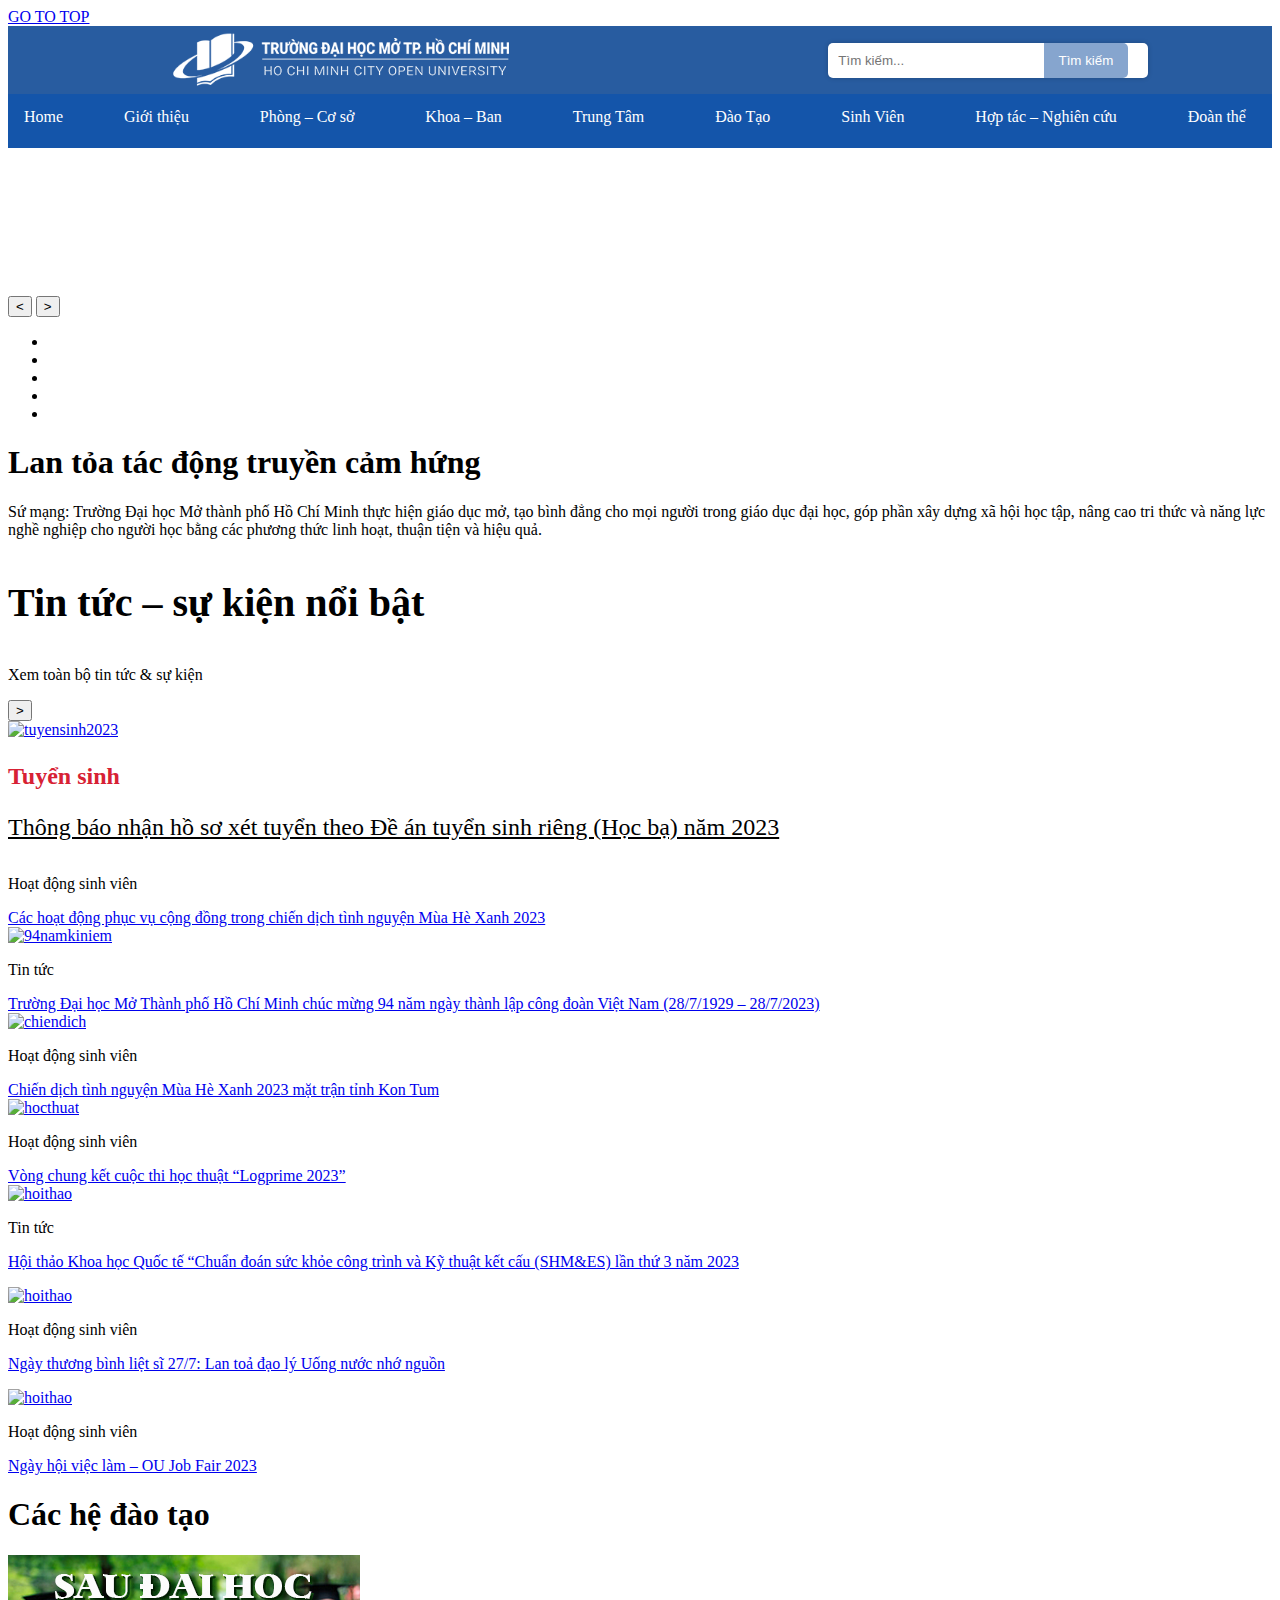
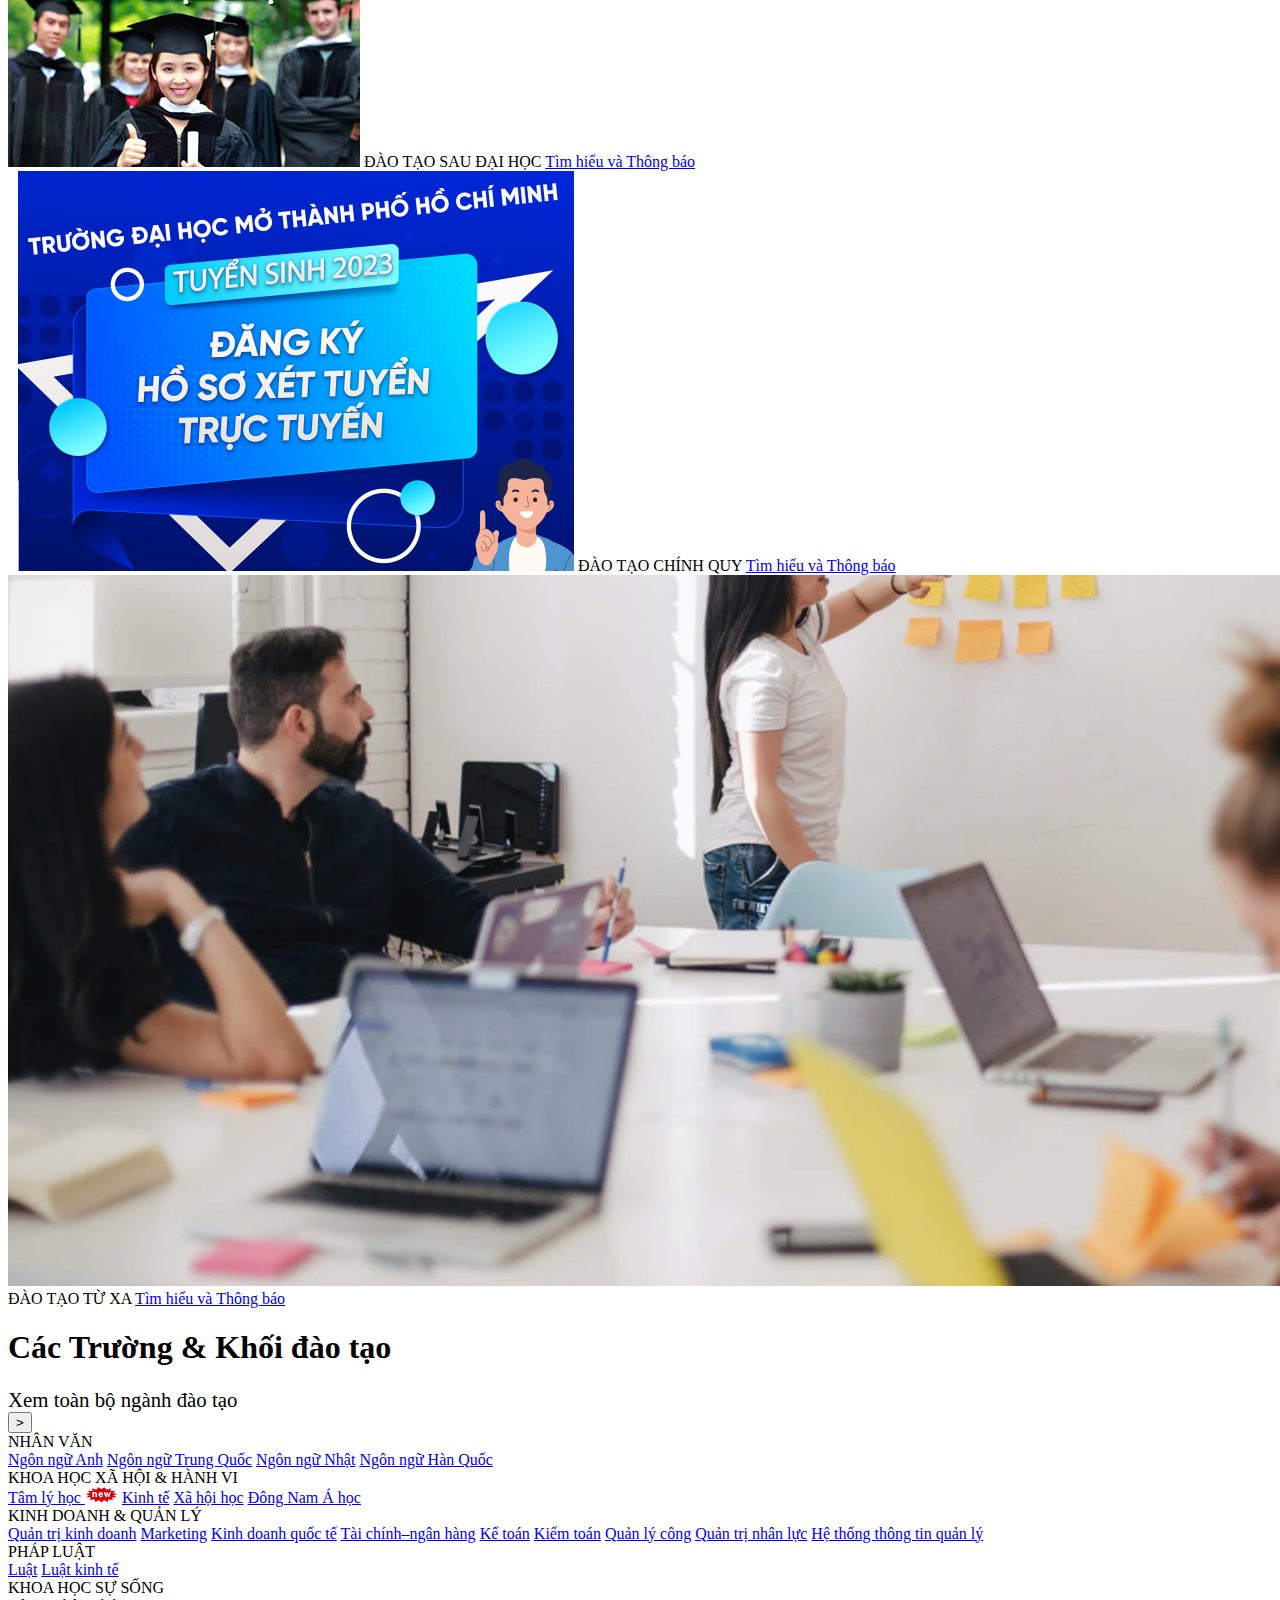
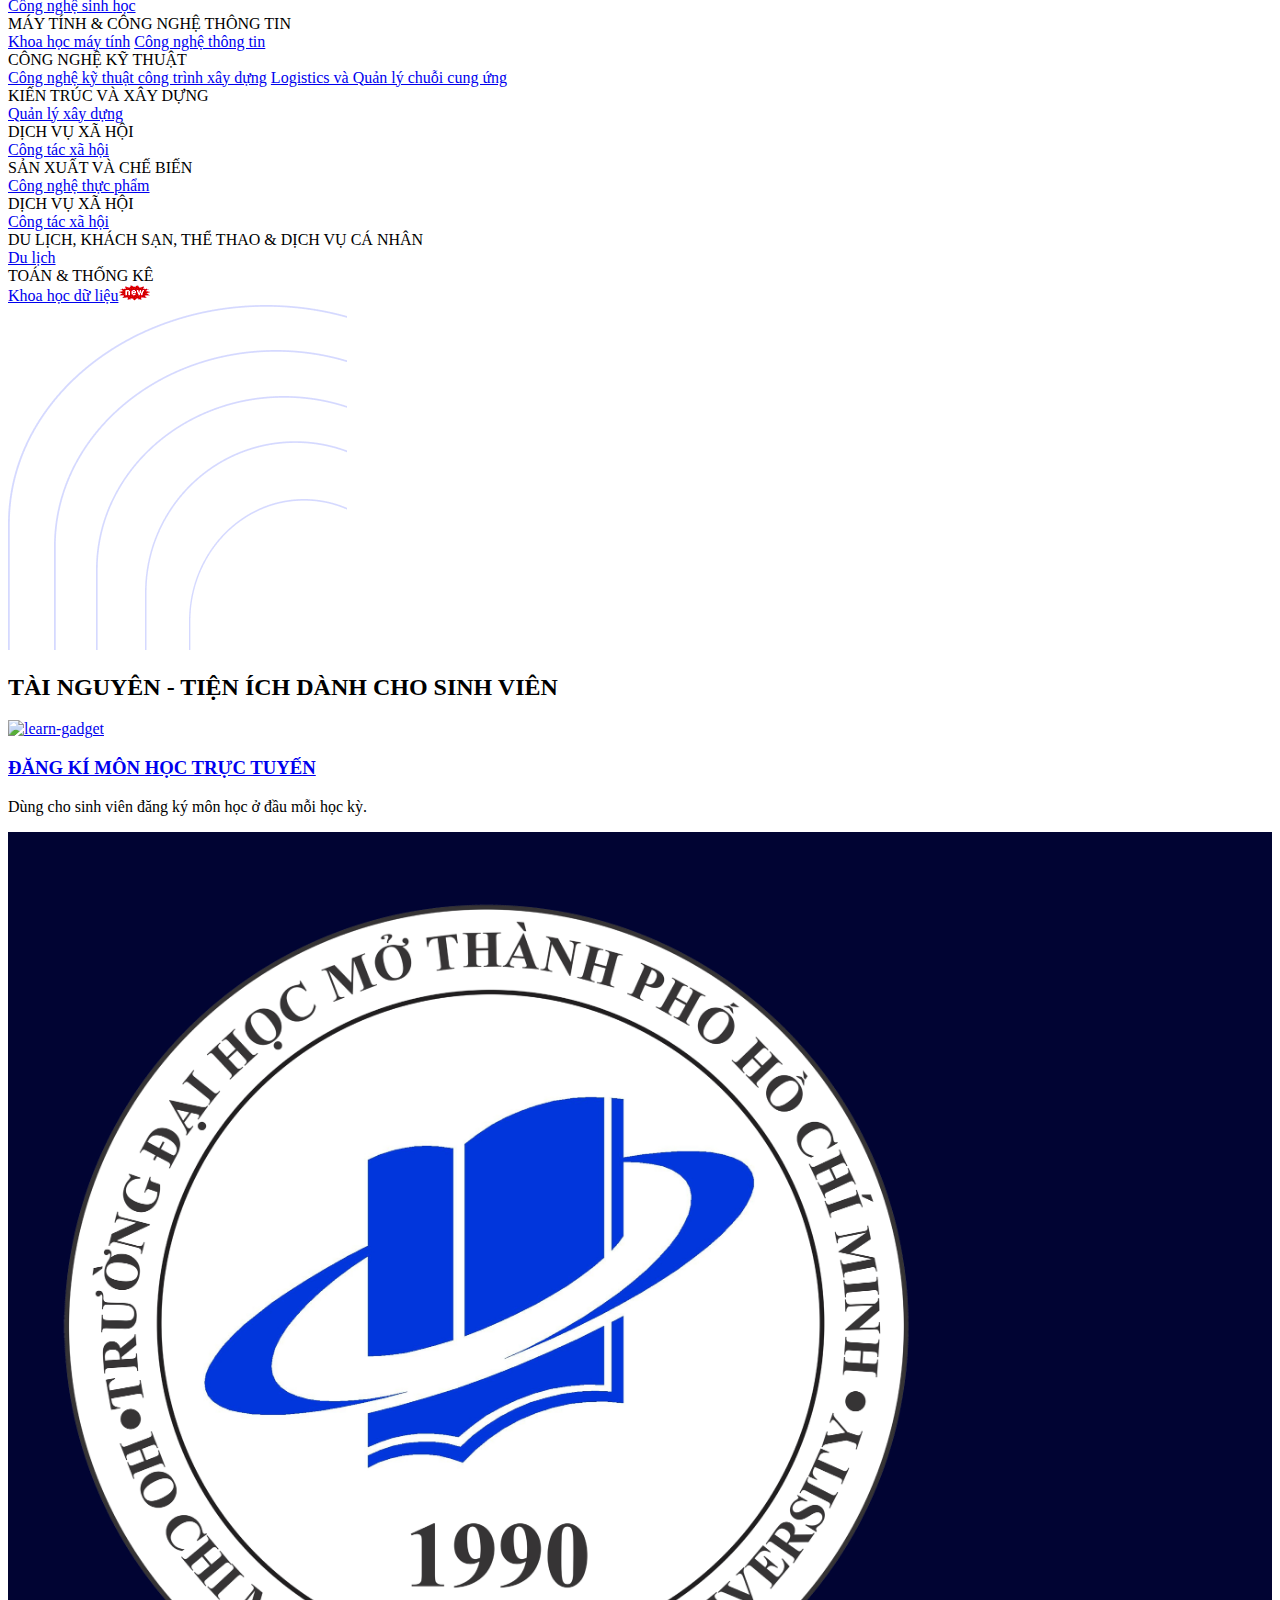
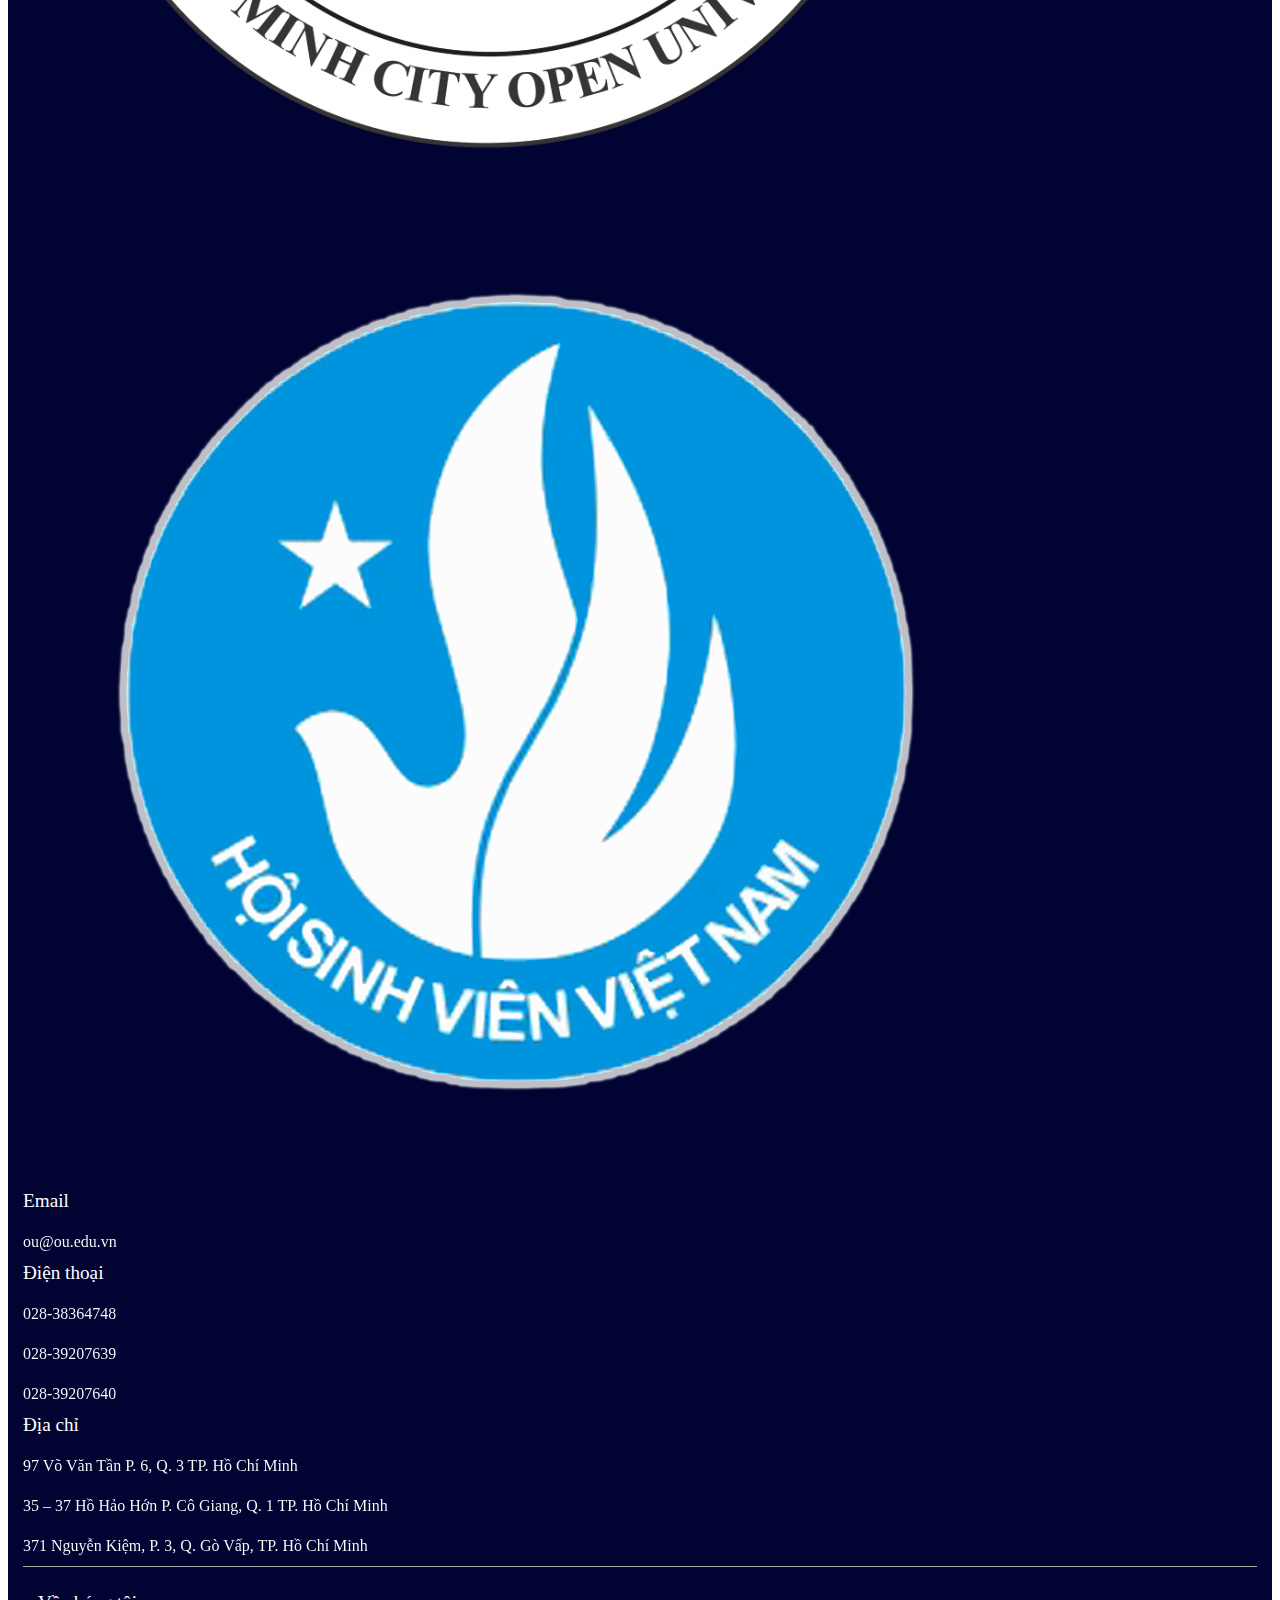
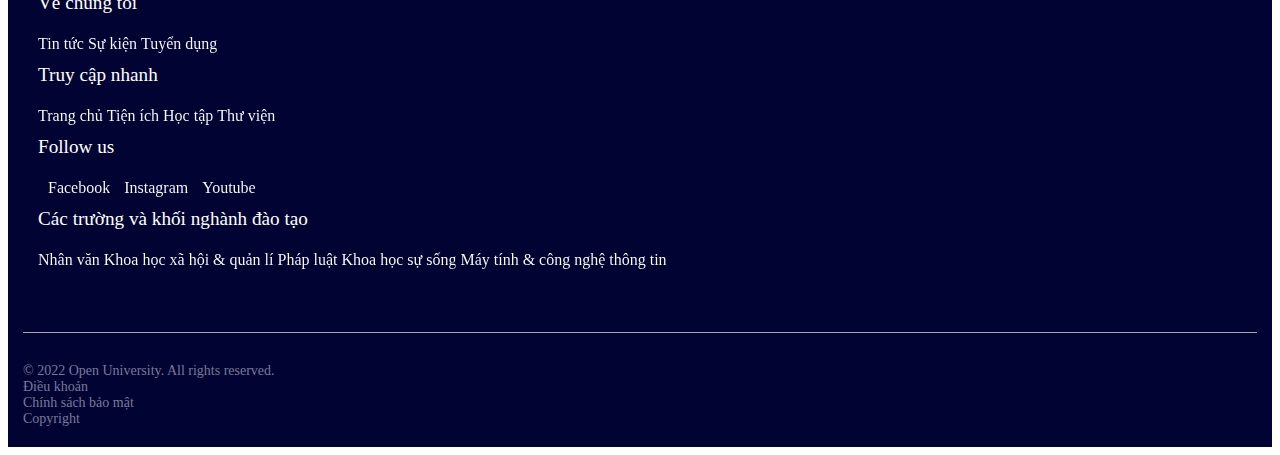
==== index.html @ 1250b97d "inputsearch8thang8" ====
<!DOCTYPE html>
<html lang="en">
<head>
    <meta charset="UTF-8">
    <meta name="viewport" content="width=device-width, initial-scale=1.0">
    <title>TRƯỜNG ĐẠI HỌC MỞ TP HCM</title>
    <link rel="stylesheet" href="https://cdnjs.cloudflare.com/ajax/libs/font-awesome/6.4.0/css/all.min.css" integrity="sha512-iecdLmaskl7CVkqkXNQ/ZH/XLlvWZOJyj7Yy7tcenmpD1ypASozpmT/E0iPtmFIB46ZmdtAc9eNBvH0H/ZpiBw==" crossorigin="anonymous" referrerpolicy="no-referrer" />
    <link href="https://fonts.googleapis.com/css2?family=Montserrat:wght@300&family=Plus+Jakarta+Sans:wght@400;500;700&family=Poppins:ital,wght@0,300;1,400&family=Roboto:wght@300;400;500&display=swap" rel="stylesheet">
    <link rel="stylesheet" href="css/headerandfooter.css">
    <link rel="stylesheet" href="/collegedesign/css/general.css">
    <link rel="stylesheet" href="/collegedesign/css/body.css">
    <link rel="stylesheet" href="/collegedesign/css/slider.css">
    <link rel="stylesheet" href="/collegedesign/css/reponsive.css">
    <script src="javascript/index.js"></script>
    <script src="javascript/slider.js"></script>
    <script src="javascript/code.jquery.com_jquery-3.7.0.min.js"></script>
</head>
<body>  
    <div class="gototop">
        <a id="gototop" href="javascript:;" onclick="goToTop()">GO TO TOP</a>
    </div>
    <header id="myHeader">
        <div class="head-bar" id="myheadbar">
            <div class="logo">
                <img src="images/Logo (1).png" alt="OU"> 
            </div>
            <div class="search-container">
                <input type="text" class="search-input" placeholder="Tìm kiếm...">
                <button class="search-button">Tìm kiếm</button>
              </div>
        </div>
        <div class="sub-bar" id="subbarId">
            <div class="navbar">
                <a href="#home">Home</a>
                <div class="subnav">
                    <button class="subnavbtn">Giới thiệu<i class="fa fa-caret-down"></i></button>
                    <div class="subnav-content">
                      <a href="#">Giới thiệu chung</a>
                      <a href="#">Sứ mạng và tầm nhìn</a>
                      <a href="#">Sơ đồ cơ cấu tổ chức</a>
                      <a href="#">Chức năng nhiệm vụ các đơn vị</a>
                      <a href="#">Lịch sử và phát triển</a>
                      <a href="#">Hội đồng trường</a>
                      <a href="#">Ban giám hiệu</a>
                      <a href="#">Biểu tượng &ndash; Logo</a>
                      <a href="#">Kiểm định chất lượng</a>
                      <a href="#">Thông tin liên hệ</a>
                    </div>
                  </div>
                  <div class="subnav">
                    <button class="subnavbtn">Phòng &ndash; Cơ sở<i class="fa fa-caret-down"></i></button>
                    <div class="subnav-content">
                        <a href="#">Phòng Quản Lí Đào Tạo</a>
                        <a href="#">Phòng Khảo Thí</a>
                        <a href="#">Phòng Hành Chính &ndash; Quản Trị</a>
                        <a href="#">Phòng Công Tác Sinh Viên và Truyền Thông</a>
                        <a href="#">Phòng Tổ Chức &ndash; Nhân Sự</a>
                        <a href="#">Phòng Tài Chính &ndash; Kế Toán</a>
                        <a href="#">Phòng Đầu Tư &ndash; Xây Dựng</a>
                    </div>
                  </div>
                  <div class="subnav">
                    <button class="subnavbtn">Khoa &ndash; Ban<i class="fa fa-caret-down"></i></button>
                    <div class="subnav-content">
                      <a href="#">Khoa Đào Tạo Sau Đại Học</a>
                      <a href="#">Khoa Đào Tạo Sau Đặc Biệt</a>
                      <a href="#">Khoa Công Nghệ Sinh Học</a>
                      <a href="#">Khoa Kế toán &ndash; Kiểm toán</a>
                      <a href="#">Khoa Luật</a>
                      <a href="#">Khoa Quản Trị Kinh Doanh</a>
                      <a href="#">Khoa Tài chính &ndash; Ngân hàng</a>
                      <a href="#">Khoa Xây Dựng</a>
                      <a href="#">Khoa Ngoại Ngữ</a>
                    </div>
                  </div>
                  <div class="subnav">
                    <button class="subnavbtn">Trung Tâm<i class="fa fa-caret-down"></i></button>
                    <div class="subnav-content">
                      <a href="#">Trung Tâm QL Hệ Thống Thông Tin</a>
                      <a href="#">Trung Tâm Đào Tạo Từ Xa</a>
                      <a href="#">Trung Tâm Đào Tạo Trực Tuyến</a>
                      <a href="#">Trung Tâm ĐTNH Ngoại Ngữ &ndash; Tin Học</a>
                      <a href="#">Trung Tâm ĐT Bồi Dưỡng Nghiệp Vụ</a>
                      <a href="#">Trung Tâm Nghiên Cứu Phát Triển</a>
                      <a href="#">Trung tâm Học Liệu</a>
                      
                    </div>
                  </div>
                  <div class="subnav">
                    <button class="subnavbtn">Đào Tạo<i class="fa fa-caret-down"></i></button>
                    <div class="subnav-content">
                      <a href="#">Đại Học</a>
                      <a href="#">Đào Tạo Từ Xa &ndash; Vừa Học Vừa Làm</a>
                      <a href="#">Đào Tạo Sau Đại Học</a>
                    </div>
                  </div>
                  <div class="subnav">
                    <button class="subnavbtn">Sinh Viên<i class="fa fa-caret-down"></i></button>
                    <div class="subnav-content">
                      <a href="#">Công Tác Sinh Viên</a>
                      <a href="#">Thông báo sinh viên</a>
                      <a href="#">Hệ thống thông tin Sinh viên</a>
                      <a href="#">Tín dụng sinh viên</a>
                      <a href="#">Hướng dẫn đóng học phí</a>
                      <a href="#">Cổng thông tin cố vấn học tập</a>
                      <a href="#">Quy chế &ndash; Quy định CTSV</a>
                      <a href="#">Cổng Thông Tin Việc Làm</a>
                      <a href="#">Sinh Hoạt Công Dân</a>
                    </div>
                  </div>
                  <div class="subnav">
                    <button class="subnavbtn">Hợp tác &ndash; Nghiên cứu<i class="fa fa-caret-down"></i></button>
                    <div class="subnav-content">
                      <a href="#">Thông tin Nghiên cứu &ndash; Hội thảo</a>
                      <a href="#">Trung Tâm Nghiên Cứu Phát Triển</a>
                      <a href="#">Hội đồng Giáo sư cơ sở</a>
                      <a href="#">Hợp tác doanh nghiệp</a>
                    </div>
                  </div>
                  <div class="subnav">
                    <button class="subnavbtn">Đoàn thể<i class="fa fa-caret-down"></i></button>
                    <div class="subnav-content">
                      <a href="#">Đoàn Thanh Niên &ndash; Hội Sinh Viên</a>
                      <a href="#">Ban chấp hành Công đoàn (phiên bản mới)</a>
                      <a href="#">Ban Chấp Hành Công Đoàn (phiên bản cũ)</a>
                    </div>
                  </div>
            </div>
        </div>
    </header>
    
    <section class="banner">
        <div class="slider">
            <div class="list">
                <div class="item">
                    <img src="/collegedesign/carouselimg/tintuc.jpg" alt="">
                </div>
                <div class="item">
                    <img src="/collegedesign/carouselimg/thuongbinhlietsi.jpg" alt="">
                </div>
                <div class="item">
                    <img src="/collegedesign/carouselimg/carousel3.jpg" alt="">
                </div>
                <div class="item">
                    <img src="/collegedesign/carouselimg/carousel4.jpg" alt="">
                </div>
                <div class="item">
                    <img src="/collegedesign/images/banner.png" alt="">
                </div>
            </div>
            <div class="buttons">
                <button id="prev"><</button>
                <button id="next">></button>
            </div>
            <ul class="dots">
                <li class="active"></li>
                <li></li>
                <li></li>
                <li></li>
                <li></li>
            </ul>
        </div>
    </section>
    <section class="first-sec">
        <div class="first-sec-container">
            <div class="hero-container">
                <h1 class="hero-title">Lan tỏa tác động truyền cảm hứng</h1>
            </div>
            <div class="hero-content">
                <div><p>Sứ mạng: Trường Đại học Mở thành phố Hồ Chí Minh thực hiện giáo dục mở, tạo bình đẳng cho mọi người trong giáo dục đại học, góp phần xây dựng xã hội học tập, nâng cao tri thức và năng lực nghề nghiệp cho người học bằng các phương thức linh hoạt, thuận tiện và hiệu quả.</p></div>
            </div>
        </div>
    </section>
    <section class="third-sec">
        <div class="third-sec-container">
            <div class="row1-thirdsec-container">
                <div class="row1-left">
                    <p style="font-size: 2.5rem; font-weight: 700;">Tin tức &ndash; sự kiện nổi bật</p>
                </div>
                <div class="row1-right">
                    <p>Xem toàn bộ tin tức &amp; sự kiện</p>
                    <div>
                        <button >
                            <div><span>></span></div>
                        </button>   
                    </div>
                </div>
            </div>
            <div class="row2-thirdsec-container">
                <div class="row2-left">
                    <div class="left-theme-image">
                        <a href="#"><img src="/collegedesign/images/tuyen_sinh_2023-new.png" alt="tuyensinh2023"></a>
                    </div>
                    <div class="left-content">
                        <div><p style="color: #d72134;font-size: 1.5rem; font-weight: 600;width: max-content;">Tuyển sinh</p></div>
                        <div><a href="#" style="color: inherit !important; cursor: pointer;font-size: 1.5rem;font-weight: 500;">Thông báo nhận hồ sơ xét tuyển theo Đề án tuyển sinh riêng (Học bạ) năm 2023</a></div>
                    </div>
                </div>
                <div class="row2-right-container">
                    <div class="one_of_right-news">
                        <div class="right-theme-image">
                            <a href="#"><img src="/collegedesign/images/muahexanh_hoatdongsinhvien.jpg" alt=""></a>
                        </div>
                        <div class="right-content">
                            <div><p>Hoạt động sinh viên</p></div>
                            <div><a href="#">Các hoạt động phục vụ cộng đồng trong chiến dịch tình nguyện Mùa Hè Xanh 2023</a></div>
                        </div>
                    </div>

                    <div class="one_of_right-news">
                        <div class="right-theme-image">
                            <a href="#"><img src="/collegedesign/images/94nam.jpg" alt="94namkiniem"></a>
                        </div>
                        <div class="right-content">
                            <div><p>Tin tức</p></div>
                            <div><a href="#">
                                Trường Đại học Mở Thành phố Hồ Chí Minh chúc mừng 94 năm ngày thành lập công đoàn Việt Nam (28/7/1929 &ndash; 28/7/2023)</a></div>
                             </div>
                    </div>

                    <div class="one_of_right-news">
                        <div class="right-theme-image">
                            <a href="#"><img src="/collegedesign/images/chiendichmhx.jpg" alt="chiendich"></a>
                        </div>
                        <div class="right-content">
                            <div><p>Hoạt động sinh viên</p></div>
                            <div><a href="#">Chiến dịch tình nguyện Mùa Hè Xanh 2023 mặt trận tỉnh Kon Tum</a></div>
                        </div>
                    </div>

                    <div class="one_of_right-news"> 
                        <div class="right-theme-image">
                            <a href="#"><img src="/collegedesign/images/cuocthihocthuat.jpg" alt="hocthuat"></a>
                        </div>
                        <div class="right-content">
                            <div><p>Hoạt động sinh viên</p></div>
                            <div><a href="#">Vòng chung kết cuộc thi học thuật “Logprime 2023”</a></div>
                        </div>
                    </div>

                </div>
            </div>
            <div class="row3-thirdsec-container">
                <div class="one_sec_of_row3">
                    <div class="theme-image-row3">
                        <a href="#"><img src="/collegedesign/images/hoithaokhqt.jpg" alt="hoithao"></a>
                    </div>
                    <div class="content-row3">
                        <div><p>Tin tức</p></div>
                        <div><a href="#"><p>Hội thảo Khoa học Quốc tế “Chuẩn đoán sức khỏe công trình và Kỹ thuật kết cấu (SHM&ES) lần thứ 3 năm 2023</p></a></div>
                    </div>
                </div>
                <div class="one_sec_of_row3">
                    <div class="theme-image-row3">
                        <a href="#"><img src="/collegedesign/images/ngaythuongbinhls.jpg" alt="hoithao"></a>
                    </div>
                    <div class="content-row3">
                        <div><p>Hoạt động sinh viên</p></div>
                        <div><a href="#"><p>Ngày thương bình liệt sĩ 27/7: Lan toả đạo lý Uống nước nhớ nguồn</p></a></div>
                    </div>
                </div>
                <div class="one_sec_of_row3">
                    <div class="theme-image-row3">
                        <a href="#"><img src="/collegedesign/images/ngayhoivieclam.jpg" alt="hoithao"></a>
                    </div>
                    <div class="content-row3">
                        <div><p>Hoạt động sinh viên</p></div>
                        <div><a href="#"><p>Ngày hội việc làm &ndash; OU Job Fair 2023</p></a></div>
                    </div>
                </div>
            </div>
        </div>

    
    </section>
    <secion class="fourth-sec">
        <div class="fourth-sec-container">
            <div>
                <h1>Các hệ đào tạo</h1>
            </div>
            <div class="edu flex">
                <div class="edu-col1 ">
                    <img class= "edu-img" src="images/saudaihoc.jpg">
                    <span>ĐÀO TẠO SAU ĐẠI HỌC</span>
                    <a href="#">Tìm hiểu và Thông báo</a>
                </div>
                <div class="edu-col2" style="margin-left: 10px;
                margin-right: 10px;">
                    <img class= "edu-img" src="images/tuyen_sinh_2023-new.png">
                    <span>ĐÀO TẠO CHÍNH QUY</span>
                    <a href="#">Tìm hiểu và Thông báo</a>
                </div>
                <div class="edu-col3">
                    <img class= "edu-img" src="images/banner2.jpg">
                    <span>ĐÀO TẠO TỪ XA</span>
                    <a href="#">Tìm hiểu và Thông báo</a>
                </div>
            </div>
        </div>
    </secion>
    <section class="fifth-sec">
        <div class="fifth-sec-container flex">
            <div class="introduction">
                <h1>Các Trường & Khối đào tạo</h1>  
                <div class="flex" style="gap: 10px; align-items: baseline;">
                    <span style="color: black; font-size: 1.3rem;">Xem toàn bộ ngành đào tạo</span>
                    <div>
                        <button>
                            <div><span >></span></div>
                        </button>
                    </div>
                </div>
            </div>
            <div class="fifth-sec-body">
                <div class="group-container">
                    <div class="group">
                        <div class="subject-container">
                            <div class="major">NHÂN VĂN</div>
                            <div class="major-link">
                                <a href="#">Ngôn ngữ Anh</a>
                                <a href="#">Ngôn ngữ Trung Quốc</a>
                                <a href="#">Ngôn ngữ Nhật</a>
                                <a href="#">Ngôn ngữ Hàn Quốc</a>
                            </div>
                        </div>
                    </div>
                    <div class="group">
                        <div class="subject-container">
                            <div class="major">KHOA HỌC XÃ HỘI &amp; HÀNH VI</div>
                            <div class="major-link">
                                <a href="#">Tâm lý học <img src="images/new.gif" alt=""></a>
                                <a href="#">Kinh tế</a>
                                <a href="#">Xã hội học</a>
                                <a href="#">Đông Nam Á học</a>
                            </div>
                        </div>
                    </div>
                    <div class="group">
                        <div class="subject-container">
                            <div class="major">KINH DOANH &amp; QUẢN LÝ</div>
                            <div class="major-link">
                                <a href="#">Quản trị kinh doanh</a>
                                <a href="#">Marketing</a>
                                <a href="#">Kinh doanh quốc tế</a>
                                <a href="#">Tài chính&ndash;ngân hàng</a>
                                <a href="#">Kế toán</a>
                                <a href="#">Kiểm toán</a>
                                <a href="#">Quản lý công</a>
                                <a href="#">Quản trị nhân lực</a>
                                <a href="#">Hệ thống thông tin quản lý</a>
                            </div>
                        </div>
                    </div>
                </div>
                <div class="group-container">
                    <div class="group" >
                        
                        <div class="subject-container">
                            <div class="major">PHÁP LUẬT</div>
                            <div class="major-link">
                                <a href="#">Luật</a>
                                <a href="#">Luật kinh tế</a>
                            </div>
                        </div>
                    </div>
                    <div class="group" >
                      
                        <div class="subject-container">
                            <div class="major">KHOA HỌC SỰ SỐNG</div>
                            <div class="major-link">
                                <a href="#">Công nghệ sinh học</a>
                            </div>
                        </div>
                    </div>
                    <div class="group" >
                       
                        <div class="subject-container">
                            <div class="major">MÁY TÍNH &amp; CÔNG NGHỆ THÔNG TIN</div>
                            <div class="major-link">
                                <a href="#">Khoa học máy tính</a>
                                <a href="#">Công nghệ thông tin</a>
                            </div>
                        </div>
                    </div>
                </div>
                <div class="group-container">
                    <div class="group">
                       
                        <div class="subject-container">
                            <div class="major">CÔNG NGHỆ KỸ THUẬT</div>
                            <div class="major-link">
                                <a href="#">Công nghệ kỹ thuật công trình xây dựng</a>
                                <a href="#">Logistics và Quản lý chuỗi cung ứng</a>
                            </div>
                        </div>
                    </div>
                    <div class="group" >
                       
                        <div class="subject-container">
                            <div class="major">KIẾN TRÚC VÀ XÂY DỰNG</div>
                            <div class="major-link">
                                <a href="#">Quản lý xây dựng</a>
                            </div>
                        </div>
                    </div>
                    <div class="group">
                       
                        <div class="subject-container">
                            <div class="major">DỊCH VỤ XÃ HỘI</div>
                            <div class="major-link">
                                <a href="#">Công tác xã hội</a>
                            </div>
                        </div>
                    </div>
                </div>
                <div class="group-container">
                    <div class="group">
                        <div class="subject-container">
                            <div class="major">SẢN XUẤT VÀ CHẾ BIẾN</div>
                            <div class="major-link">
                                <a href="#">Công nghệ thực phẩm</a>
                            </div>
                        </div>
                    </div>
                    <div class="group">
                        <div class="subject-container">
                            <div class="major">DỊCH VỤ XÃ HỘI</div>
                            <div class="major-link">
                                <a href="#">Công tác xã hội</a>
                            </div>
                        </div>
                    </div>
                    <div class="group">
                        <div class="subject-container">
                            <div class="major">DU LỊCH, KHÁCH SẠN, THỂ THAO &amp; DỊCH VỤ CÁ NHÂN</div>
                            <div class="major-link">
                                <a href="#">Du lịch</a>
                            </div>
                        </div>
                    </div>
                </div>
                <div class="group-container">
                    <div class="group">
                        <div class="subject-container">
                            <div class="major"> TOÁN &amp; THỐNG KÊ</div>
                            <div class="major-link">
                                <a href="#">Khoa học dữ liệu<img src="images/new.gif" alt=""></a>
                            </div>
                        </div>
                    </div>
                </div>
            </div>
        </div>

        <div class="hidden-image">
            <img src="images/fifthsection.png" alt="">
        </div>
    </section>
    <section class="sixth-sec">
        <div class="sixth-sec-container">
            <h2>TÀI NGUYÊN - TIỆN ÍCH DÀNH CHO SINH VIÊN</h2>
            <div class="learn-gadget">
                <div class="gadget">
                    <div class="gadget-image">
                        <a href="#"><img src="/collegedesign/images/library.png" alt="learn-gadget"></a>
                    </div>
                    <div class="gadget-link">
                        <a href="#index3.html"><h3>ĐĂNG KÍ MÔN HỌC TRỰC TUYẾN</h3></a>
                        <p>Dùng cho sinh viên đăng ký môn học ở đầu mỗi học kỳ.</p>
                    </div>
                </div>
            </div>

        </div>
    </section>
    <footer>
        <div class="footer-container">
            <div class="first-site-container">
                <div class="first-site flex">
                    <div class="flex">
                    <div class="first-site-col"><a><img src="images/logoDHMO2SMALL PNG.png" alt=""></a></div>
                    <div class="first-site-col"><a><img src="images/logos_GLOW.png" alt=""></a></div>
                    </div>
                    <div class="first-site-col">
                        <div class="footer-title">Email</div>
                        <div class="footer-content"><a href="mailto:ou@ou.edu.vn">ou@ou.edu.vn</a></div>
                    </div>  
                    <div class="first-site-col">
                        <div class="footer-title">Điện thoại</div>
                        <div class="footer-content"><a href="tel:0898982526" title="Gọi 028-38364748" onclick="_gaq.push(['_trackEvent', 'Contact', 'Call Now Button', 'Phone']);" id="floating-phone">028-38364748</a></div>
                        <div class="footer-content"><a href="tel:0898982526" title="Gọi 028-39207639" onclick="_gaq.push(['_trackEvent', 'Contact', 'Call Now Button', 'Phone']);" id="floating-phone">028-39207639</a></div>
                        <div class="footer-content"><a href="tel:0898982526" title="Gọi 028-39207640" onclick="_gaq.push(['_trackEvent', 'Contact', 'Call Now Button', 'Phone']);" id="floating-phone">028-39207640</a></div>
                    </div>
                    <div class="first-site-col">
                        <div class="footer-title">Địa chỉ</div>
                        <div class="footer-content"><a href="https://goo.gl/maps/fZKTBGYV3bn6nhgs9" alt="CS1">97 Võ Văn Tần P. 6, Q. 3 TP. Hồ Chí Minh </a> </div>
                        <div class="footer-content"><a href="https://goo.gl/maps/C5ArUSNWvKP776su9" alt="CS2">35 &ndash; 37 Hồ Hảo Hớn P. Cô Giang, Q. 1 TP. Hồ Chí Minh</a></div>
                        <div class="footer-content"><a href="https://goo.gl/maps/cQWeorvUppd8u32y5" alt="CS3">371 Nguyễn Kiệm, P. 3, Q. Gò Vấp, TP. Hồ Chí Minh</a></div>
                   
                    </div>
                </div>
            </div>
            <div class="second-site-container">
                <div class="second-site flex">
                    <div class="second-site-col">
                        <div class="footer-title">Về chúng tôi</div>
                        <div class="footer-content flex">
                            <a href="#">Tin tức</a>
                            <a href="#">Sự kiện</a>
                            <a href="#">Tuyển dụng</a>
                        </div>
                    </div>
                    <div class="second-site-col">
                        <div class="footer-title">Truy cập nhanh</div>
                        <div class="footer-content flex">
                            <a href="#">Trang chủ</a>
                            <a href="https://tienichsv.ou.edu.vn">Tiện ích</a>
                            <a href="https://lms.ou.edu.vn">Học tập</a>
                            <a href="https://ou.edu.vn/thu-vien">Thư viện</a>
                        </div>
                        <div class="footer-content">
                         
                        </div>
                    </div>
                    <div class="second-site-col">
                        <div class="footer-title">Follow us</div>
                        <div class="footer-content flex">
                           <a href="#"><i class="fa-brands fa-facebook"></i>Facebook</a>
                           <a href="#"><i class="fa-brands fa-instagram"></i></i>Instagram</a>
                           <a href="#"><i class="fa-brands fa-youtube"></i>Youtube</a>
                        </div>
                    </div>
                    <div class="second-site-col">
                        <div class="footer-title">Các trường và khối nghành đào tạo</div>
                        <div class="footer-content flex">
                           <a href="#">Nhân văn</a>
                           <a href="#">Khoa học xã hội &amp; quản lí </a>
                           <a href="#">Pháp luật</a>
                           <a href="#">Khoa học sự sống</a>
                           <a href="#">Máy tính &amp; công nghệ thông tin</a>
                        </div>
                    </div>
                </div>
            </div>
            <div class="thire-site-container">
                <div class="third-site flex">
                    <div><span>© 2022 Open University. All rights reserved.</span></div>
                    <div class="third-site-col flex">
                        <div>Điều khoản</div>
                        <div>Chính sách bảo mật</div>
                        <div>Copyright</div>
                    </div>
                </div>
            </div>

        </div>   
    </footer>
    
</body>
</html>
---- css/headerandfooter.css ----
header{
    width: 100%;
    height: 20vh;
   
}
div.head-bar{   
    max-width: 100%;
    min-width: fit-content;
    margin: auto;
    max-height: 70%;
    display: flex;
    align-items: center;
    justify-content: space-around;
    gap: 10px;
    background-color: #285ca0 ;
}   
div.logo{
    max-width: 30%;
    display: flex;
    
}
div.logo img{
    object-fit: contain;
    max-width: 100%;
}
.search-container {
    position: relative;
    width: 300px;
 }
  
.search-input {
    width: 100%;
    padding: 10px;
    border: none;
    border-radius: 5px;
    box-shadow: 0 0 5px rgba(0, 0, 0, 0.2);
    transition: box-shadow 0.3s, transform 0.3s;
}
  
.search-input:focus {
    outline: none;
    box-shadow: 0 0 8px rgba(0, 0, 0, 0.3);
    transform: scale(1.05);
}
  
  .search-button {
    position: absolute;
    top: 0;
    right: 0;
    padding: 10px 15px;
    border: none;
    background-color: #86a5ce;
    color: white;
    border-radius: 0 5px 5px 0;
    cursor: pointer;
    transition: background-color 0.3s;
  }
  
  .search-button:hover {
    background-color: #273f5f;
  }
div.sub-bar{
    min-height: 30%;
    max-height: fit-content;
    background-color: #1455aa;
}   
div.dropdown-toggle{
    width: 90%;
    height: 100%;
    margin: auto;
    border: 1px solid red;
    display: flex;
    align-items: center;
    justify-content: space-between;
}

.navbar {
    overflow: hidden;
    background-color: #1455aa;
    display: flex;
    justify-content: space-between;
}
.navbar a {
    float: left;
    font-size: 16px;
    color: white;
    text-align: center;
    padding: 14px 16px;
    text-decoration: none;
}
.subnav {
    float: left;
    overflow: hidden;
}
.subnav .subnavbtn {
    font-size: 16px;
    border: none;
    outline: none;
    color: white;
    padding: 14px 16px;
    background-color: inherit;
    font-family: inherit;
    margin: 0;
}
.navbar a:hover, .subnav:hover .subnavbtn {
    background-color: #0e315e;
    transition: background-color 0.5s ease-in-out ;
}
.subnav-content {
    display: none;
    position: absolute;
    left: 0;
    background-color: rgb(240, 236, 236);
    width: 100%;
    z-index: 1;
}
.subnav-content a {
    float: left;
    color: hwb(224 2% 50% / 0.568) ;
    text-decoration: none;
}
.subnav-content a:hover {
    background-color: #eee;
    color: red;
    transition: color 0.3s ease-in;
}
.subnav:hover .subnav-content {
    display: block;
}
  

/* FOOTER */
footer{
    background-color: #010433;
    padding: 20px 15px 20px 15px;
    /* min-height: 200px; */
}
div.footer-container{
    width: 100%;
    
}
div.first-site-container{
    border-bottom: 1px solid darkgray;
}
div.first-site-col, div.second-site-col{
    width: 100%;
    height: 70%;
}
div.first-site{
    justify-content: space-around;
}
div.first-site-col img{
    width: 80%;
    height: 120%;
}
div.first-site > div:first-child > div:first-child > a > img{
    width: 75% !important;
    height: 115% !important;
}
div.second-site-container{
    border-bottom: 1px solid darkgray;
    padding: 25px 15px 10px 15px;
    
    min-height: 330px;
}
i{
    padding-right: 10px;
}

div.footer-title{
    margin-bottom: 10px;
    color: #fff;
    font-size: 1.2rem;
}
div.footer-content{
    flex-direction: column;
    line-height: 30px;
    color: #797a97;
    font-weight: 300;
    min-height: 10%;
}
div.third-site{
    justify-content: space-between;
    color: #797a97;
    font-weight: 300;
    font-size: .875rem;
    margin-top: 30px;
    
}
div.third-site-col{
    justify-content: space-between;
    gap: 30px;
    z-index: 2;
}
div.footer-content > a {
    background-image: linear-gradient(
      to right,
      #797a97,
      #797a97 50%,
      #fff 50%
    );
    background-size: 200% 100%;
    background-position: -100%;
    display: inline-block;
    padding: 5px 0;
    position: relative;
    -webkit-background-clip: text;
    -webkit-text-fill-color: transparent;
    transition: all 0.3s ease-in-out;
}
div.footer-content > a:before{
    content: '';
    background: #797a97;
    display: block;
    position: absolute;
    bottom: -3px;
    left: 0;
    width: 0;
    height: 3px;
    transition: all 0.3s ease-in-out;
}
div.footer-content > a:hover {
   background-position: 0;
}
  
div.footer-content > a:hover::before{
    width: 100%;
}
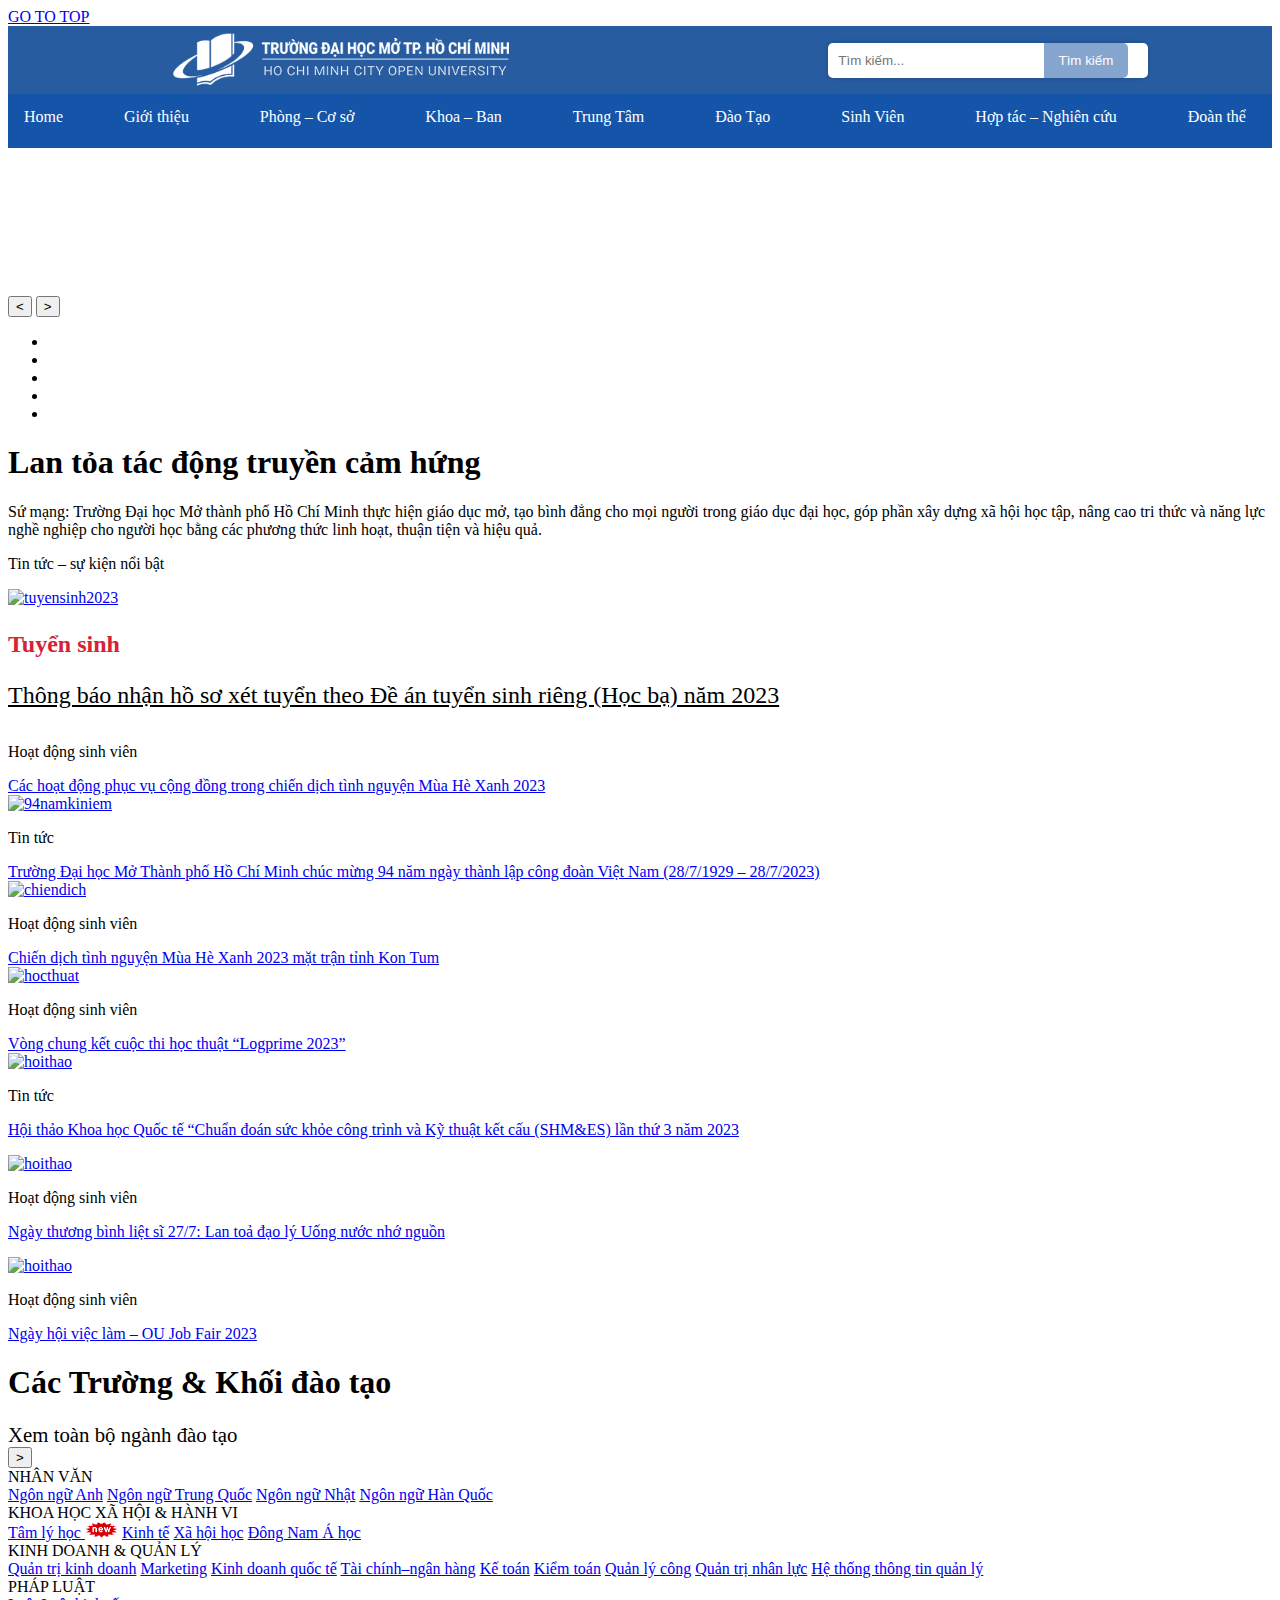
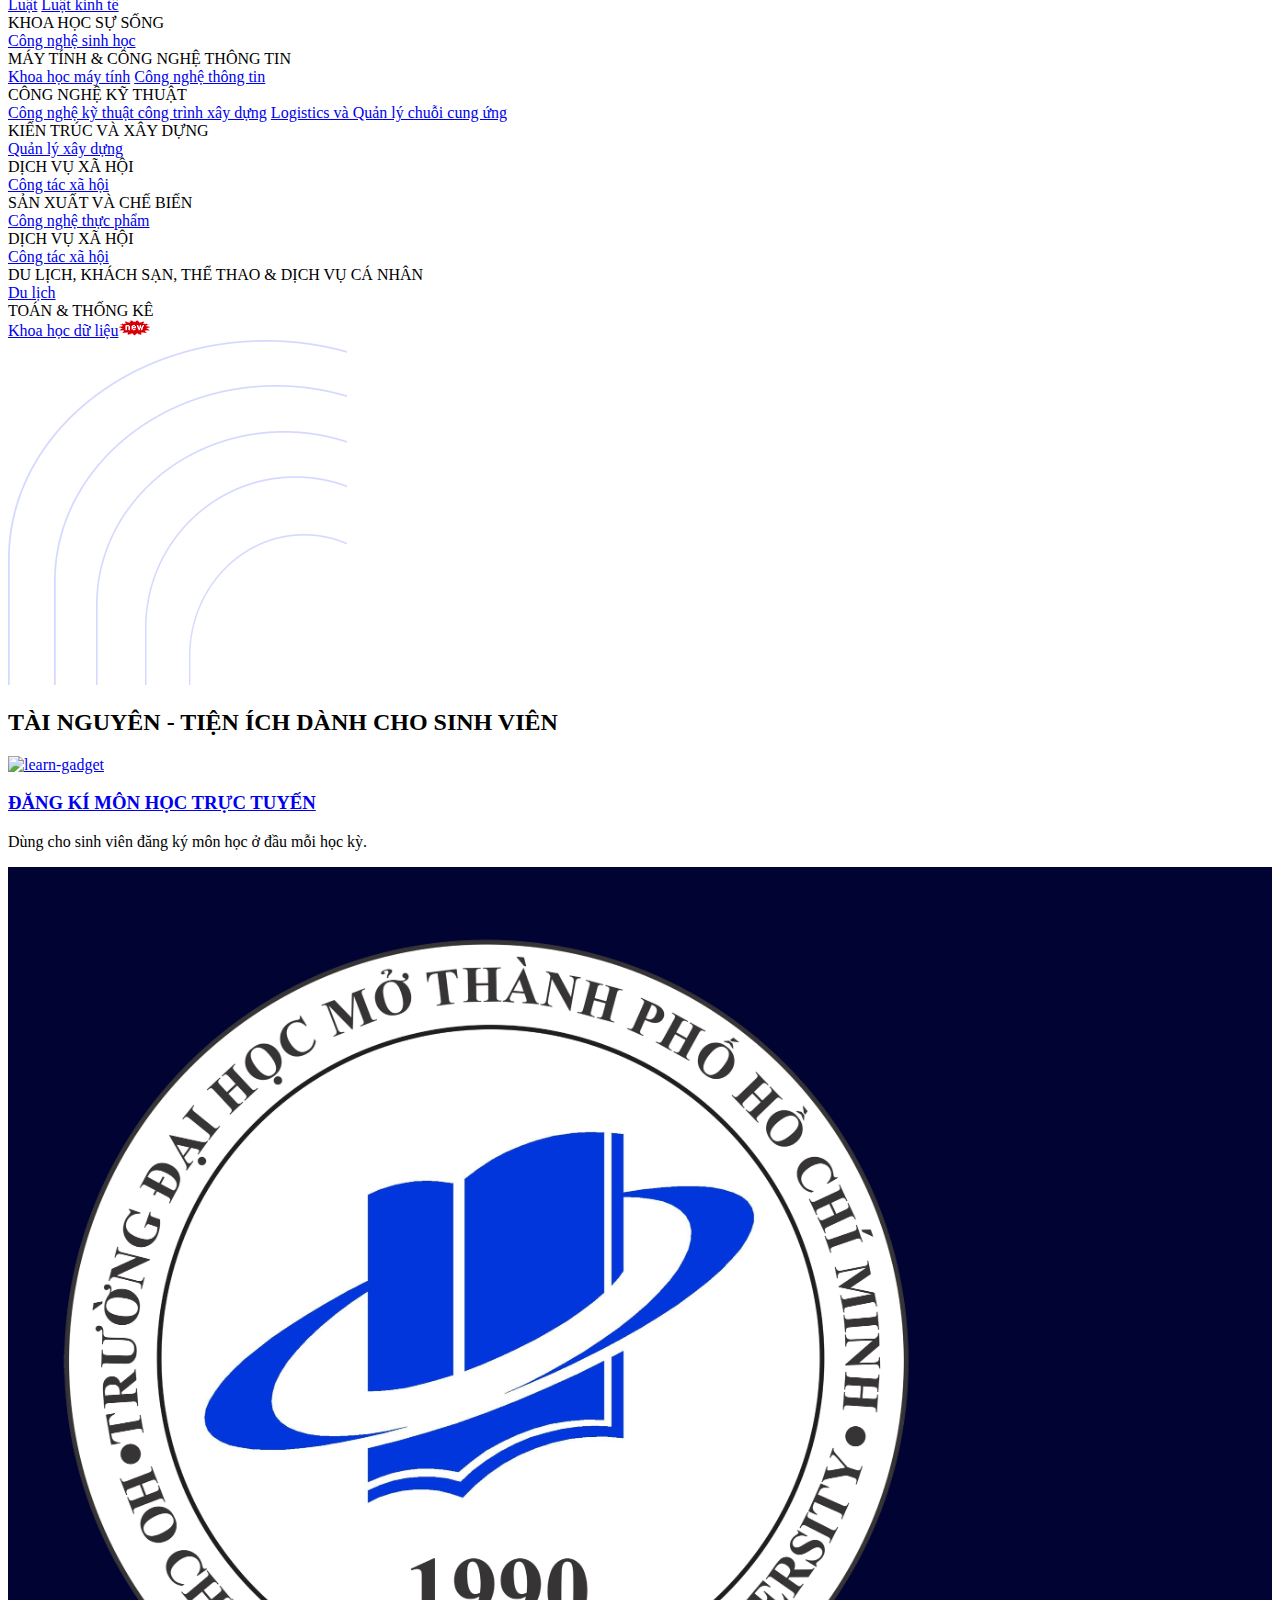
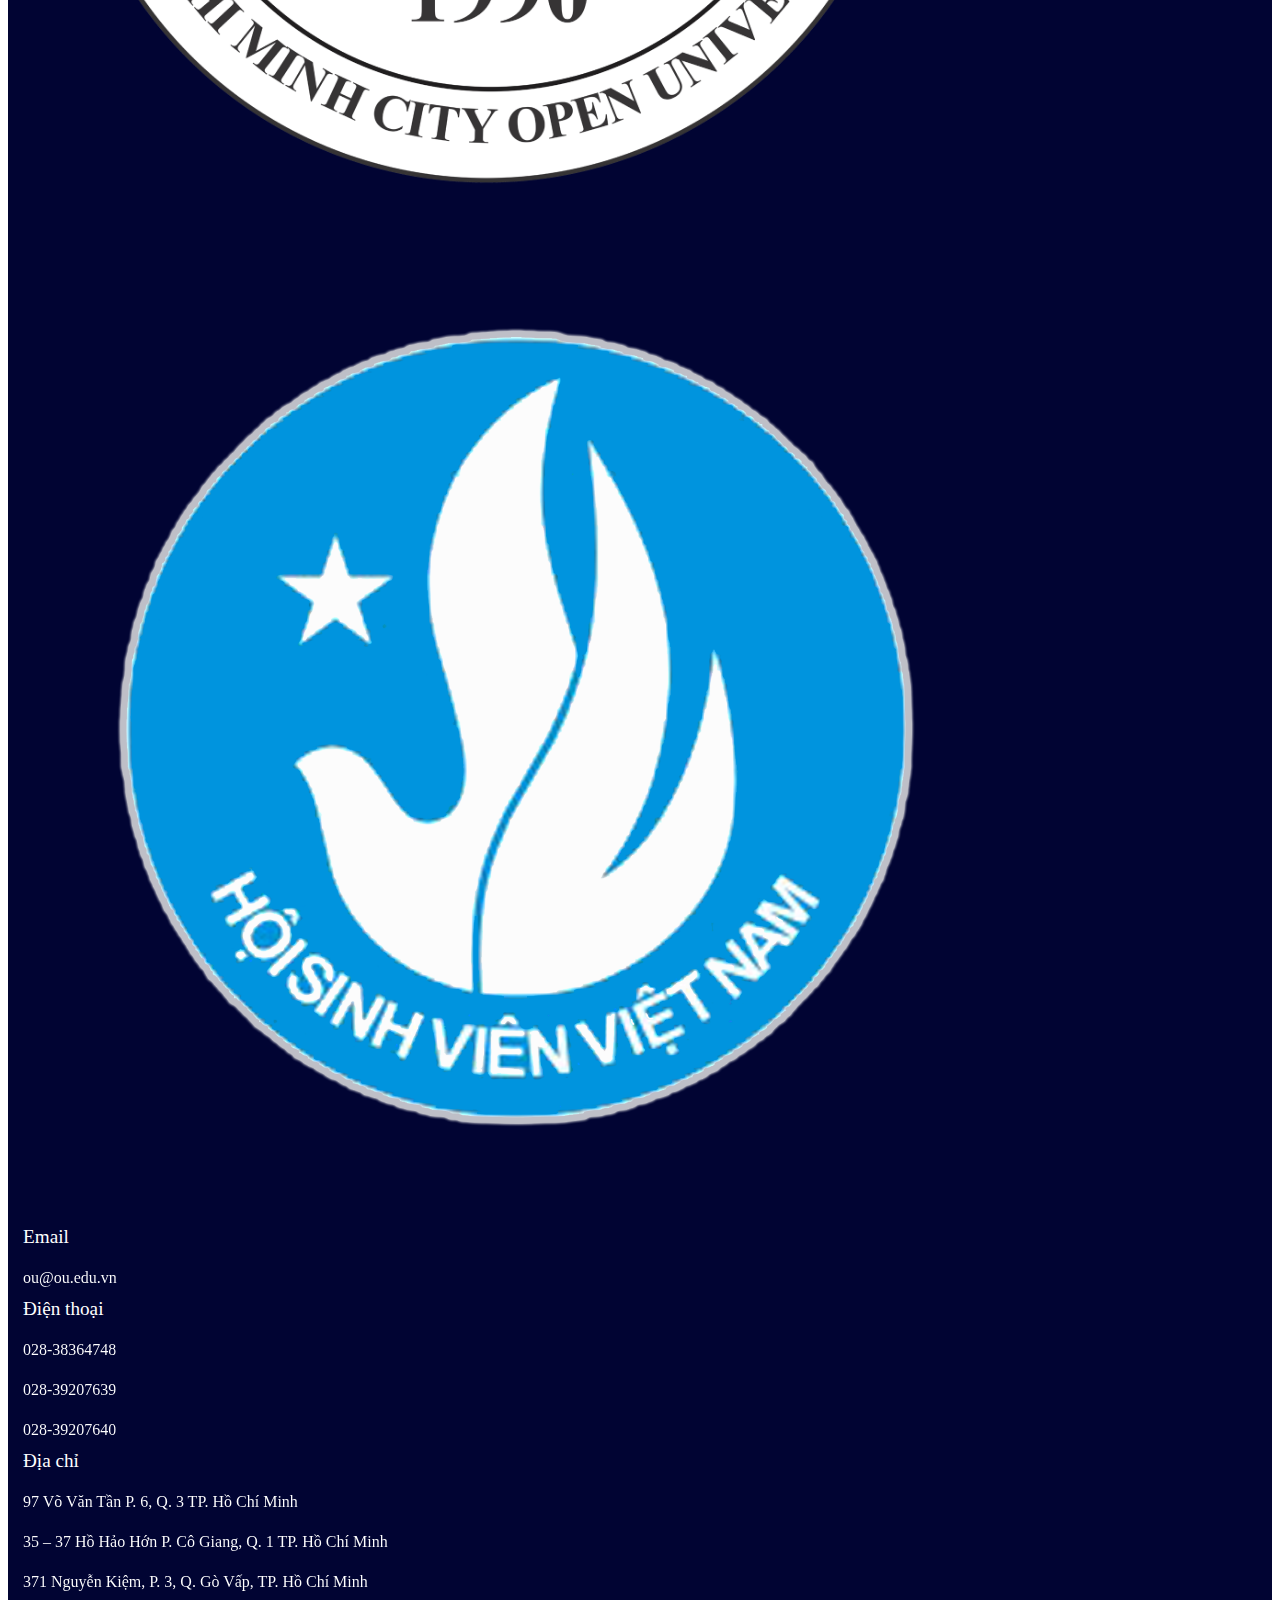
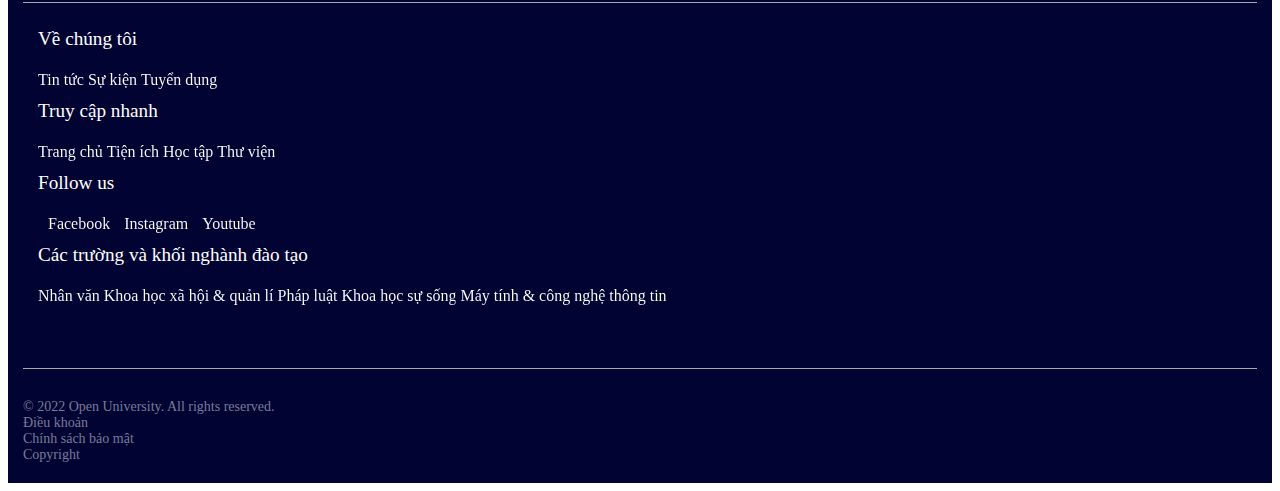
==== commit 7a300aec: "9thang8" ====
--- a/index.html
+++ b/index.html
@@ -175,16 +175,16 @@
         <div class="third-sec-container">
             <div class="row1-thirdsec-container">
                 <div class="row1-left">
-                    <p style="font-size: 2.5rem; font-weight: 700;">Tin tức &ndash; sự kiện nổi bật</p>
-                </div>
-                <div class="row1-right">
+                    <p>Tin tức &ndash; sự kiện nổi bật</p>
+                </div>
+                <!-- <div class="row1-right">
                     <p>Xem toàn bộ tin tức &amp; sự kiện</p>
                     <div>
                         <button >
                             <div><span>></span></div>
                         </button>   
                     </div>
-                </div>
+                </div> -->
             </div>
             <div class="row2-thirdsec-container">
                 <div class="row2-left">
@@ -270,22 +270,19 @@
                 </div>
             </div>
         </div>
-
-    
     </section>
-    <secion class="fourth-sec">
+    <!-- <secion class="fourth-sec">
         <div class="fourth-sec-container">
             <div>
                 <h1>Các hệ đào tạo</h1>
             </div>
-            <div class="edu flex">
+            <div class="edu ">
                 <div class="edu-col1 ">
                     <img class= "edu-img" src="images/saudaihoc.jpg">
                     <span>ĐÀO TẠO SAU ĐẠI HỌC</span>
                     <a href="#">Tìm hiểu và Thông báo</a>
                 </div>
-                <div class="edu-col2" style="margin-left: 10px;
-                margin-right: 10px;">
+                <div class="edu-col2">
                     <img class= "edu-img" src="images/tuyen_sinh_2023-new.png">
                     <span>ĐÀO TẠO CHÍNH QUY</span>
                     <a href="#">Tìm hiểu và Thông báo</a>
@@ -297,7 +294,7 @@
                 </div>
             </div>
         </div>
-    </secion>
+    </secion> -->
     <section class="fifth-sec">
         <div class="fifth-sec-container flex">
             <div class="introduction">
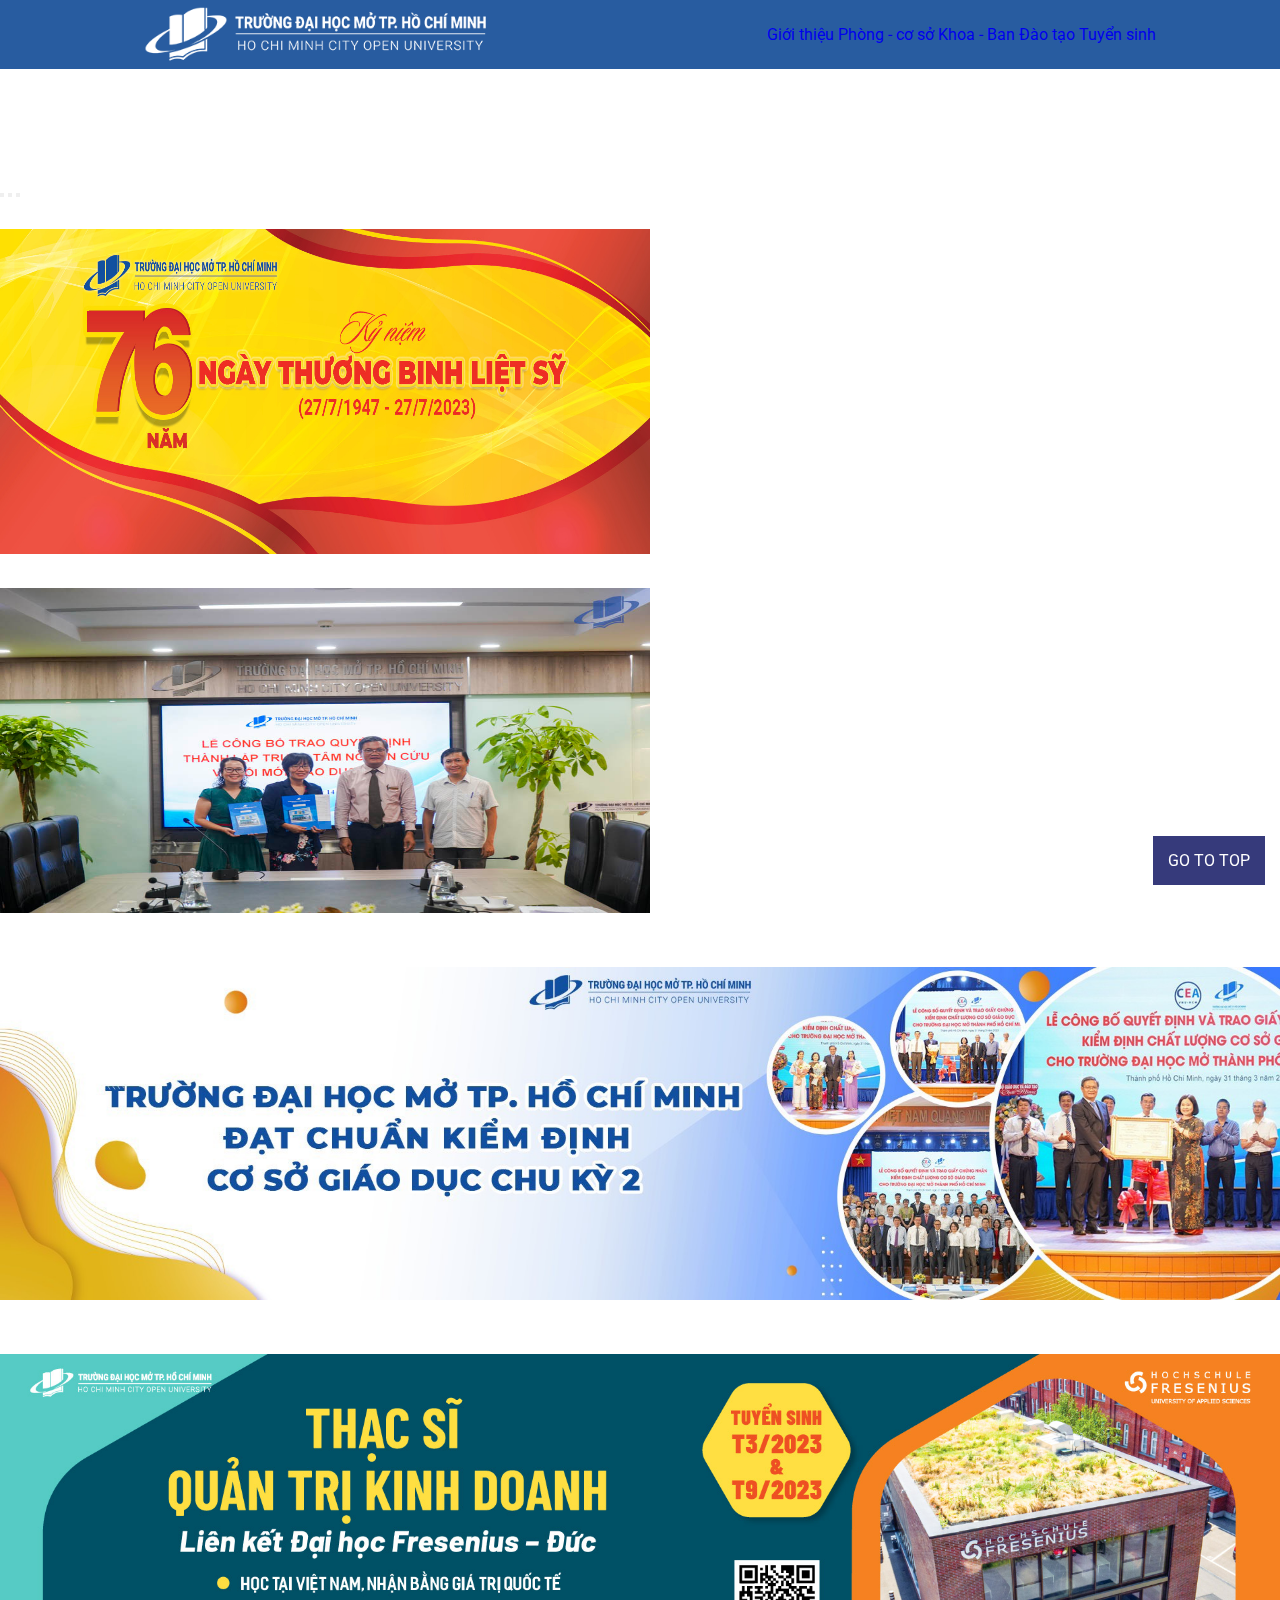
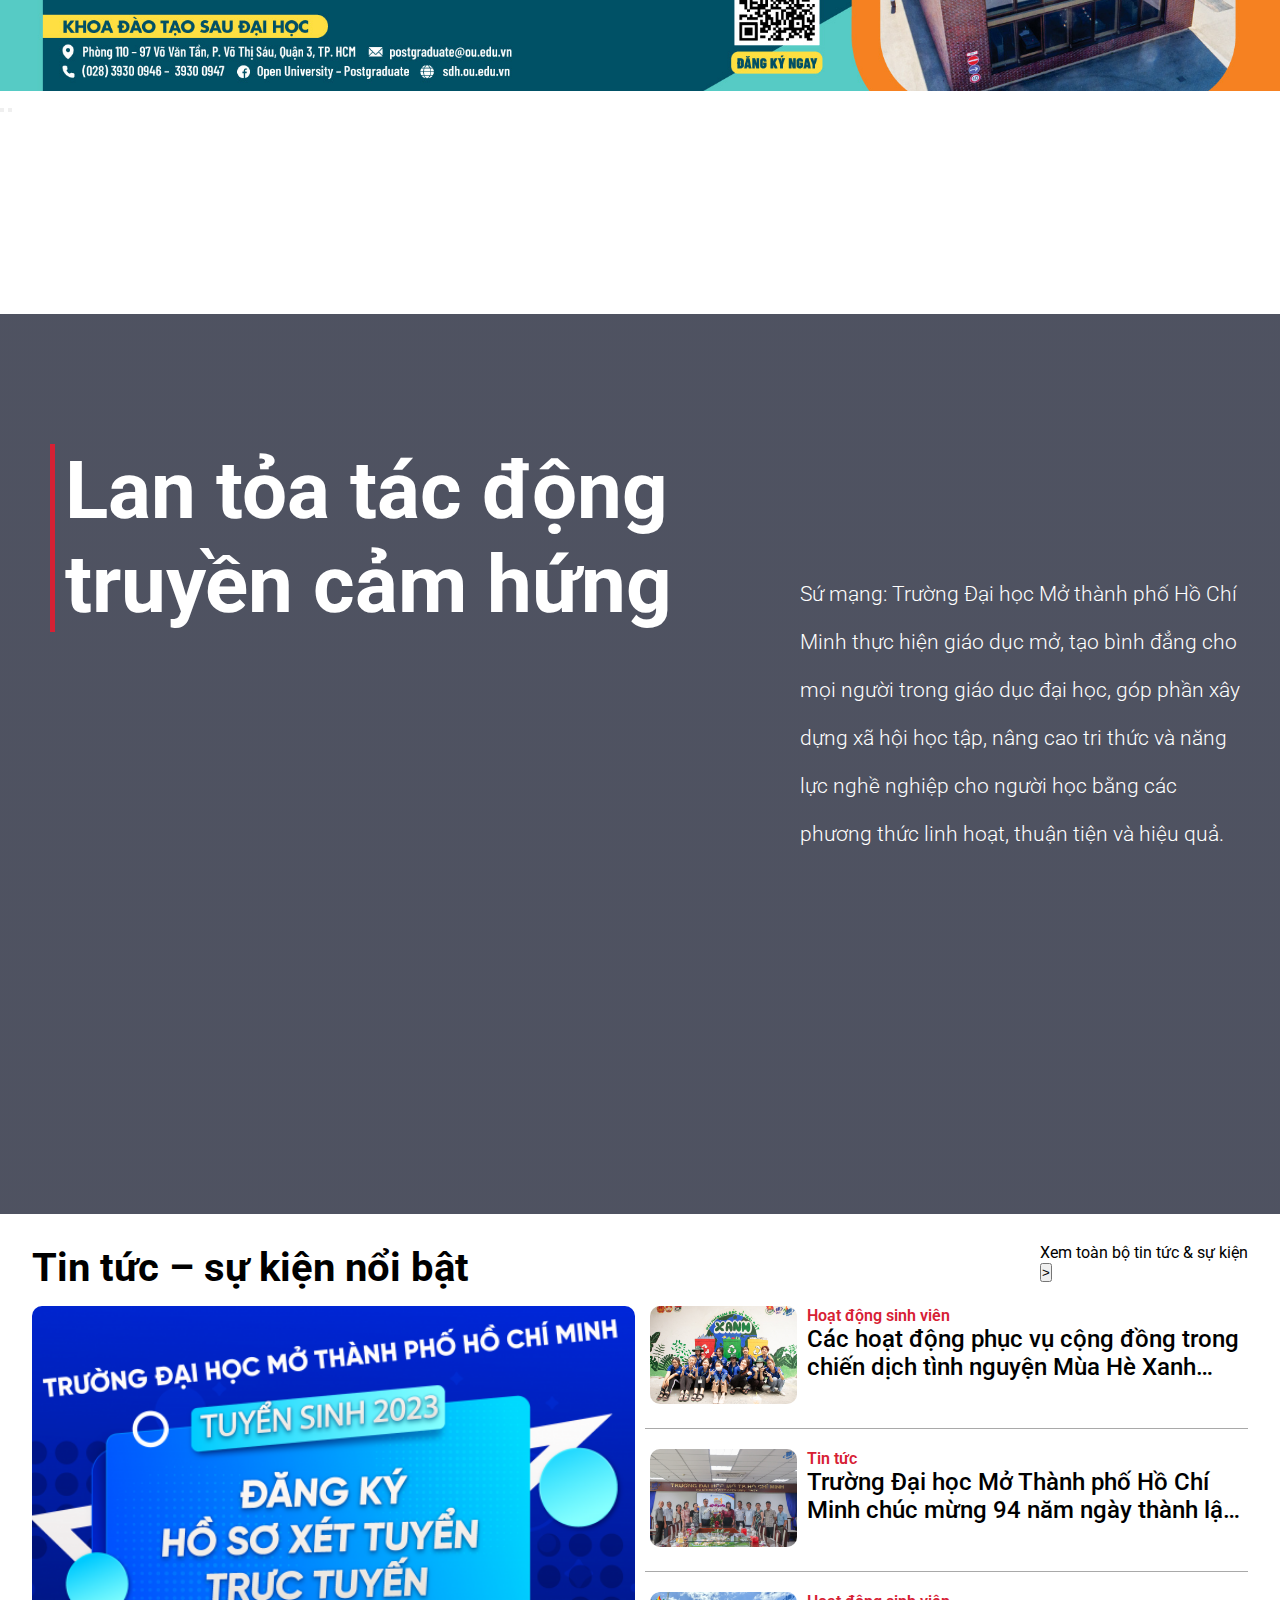
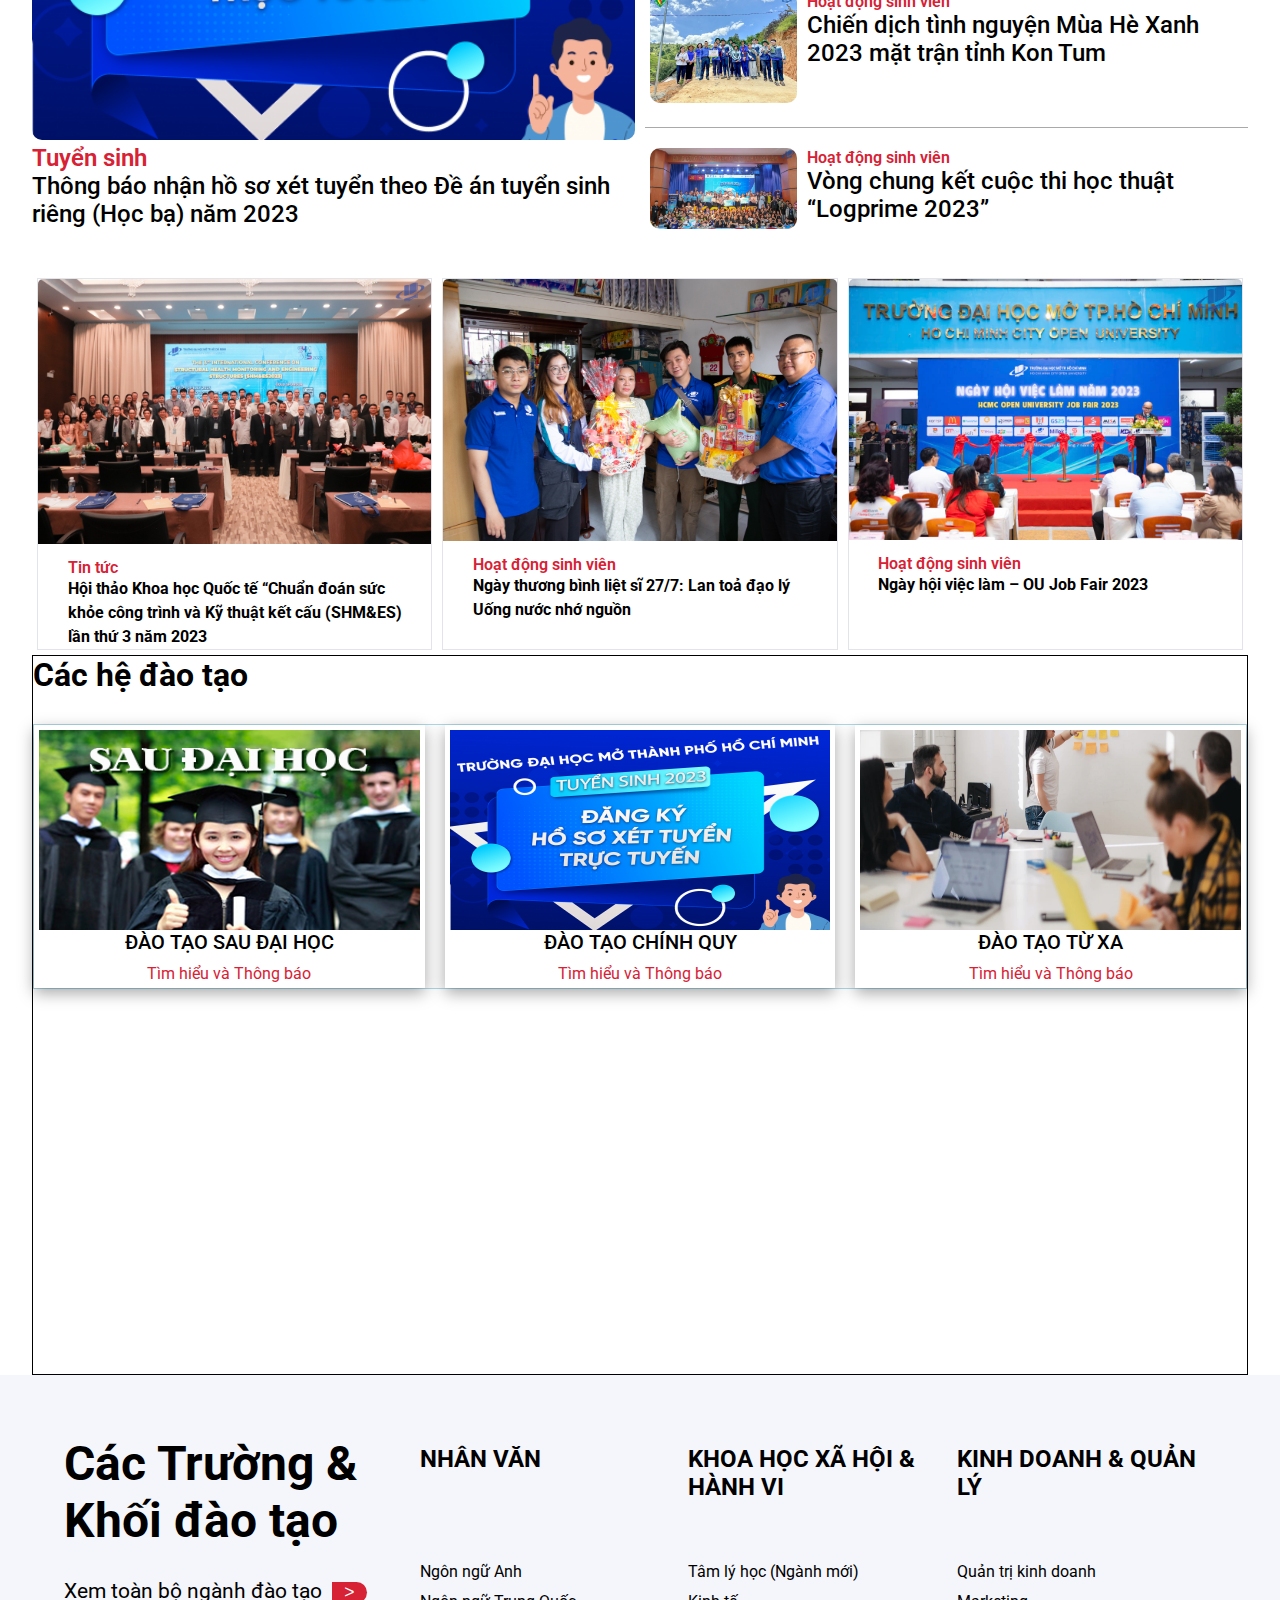
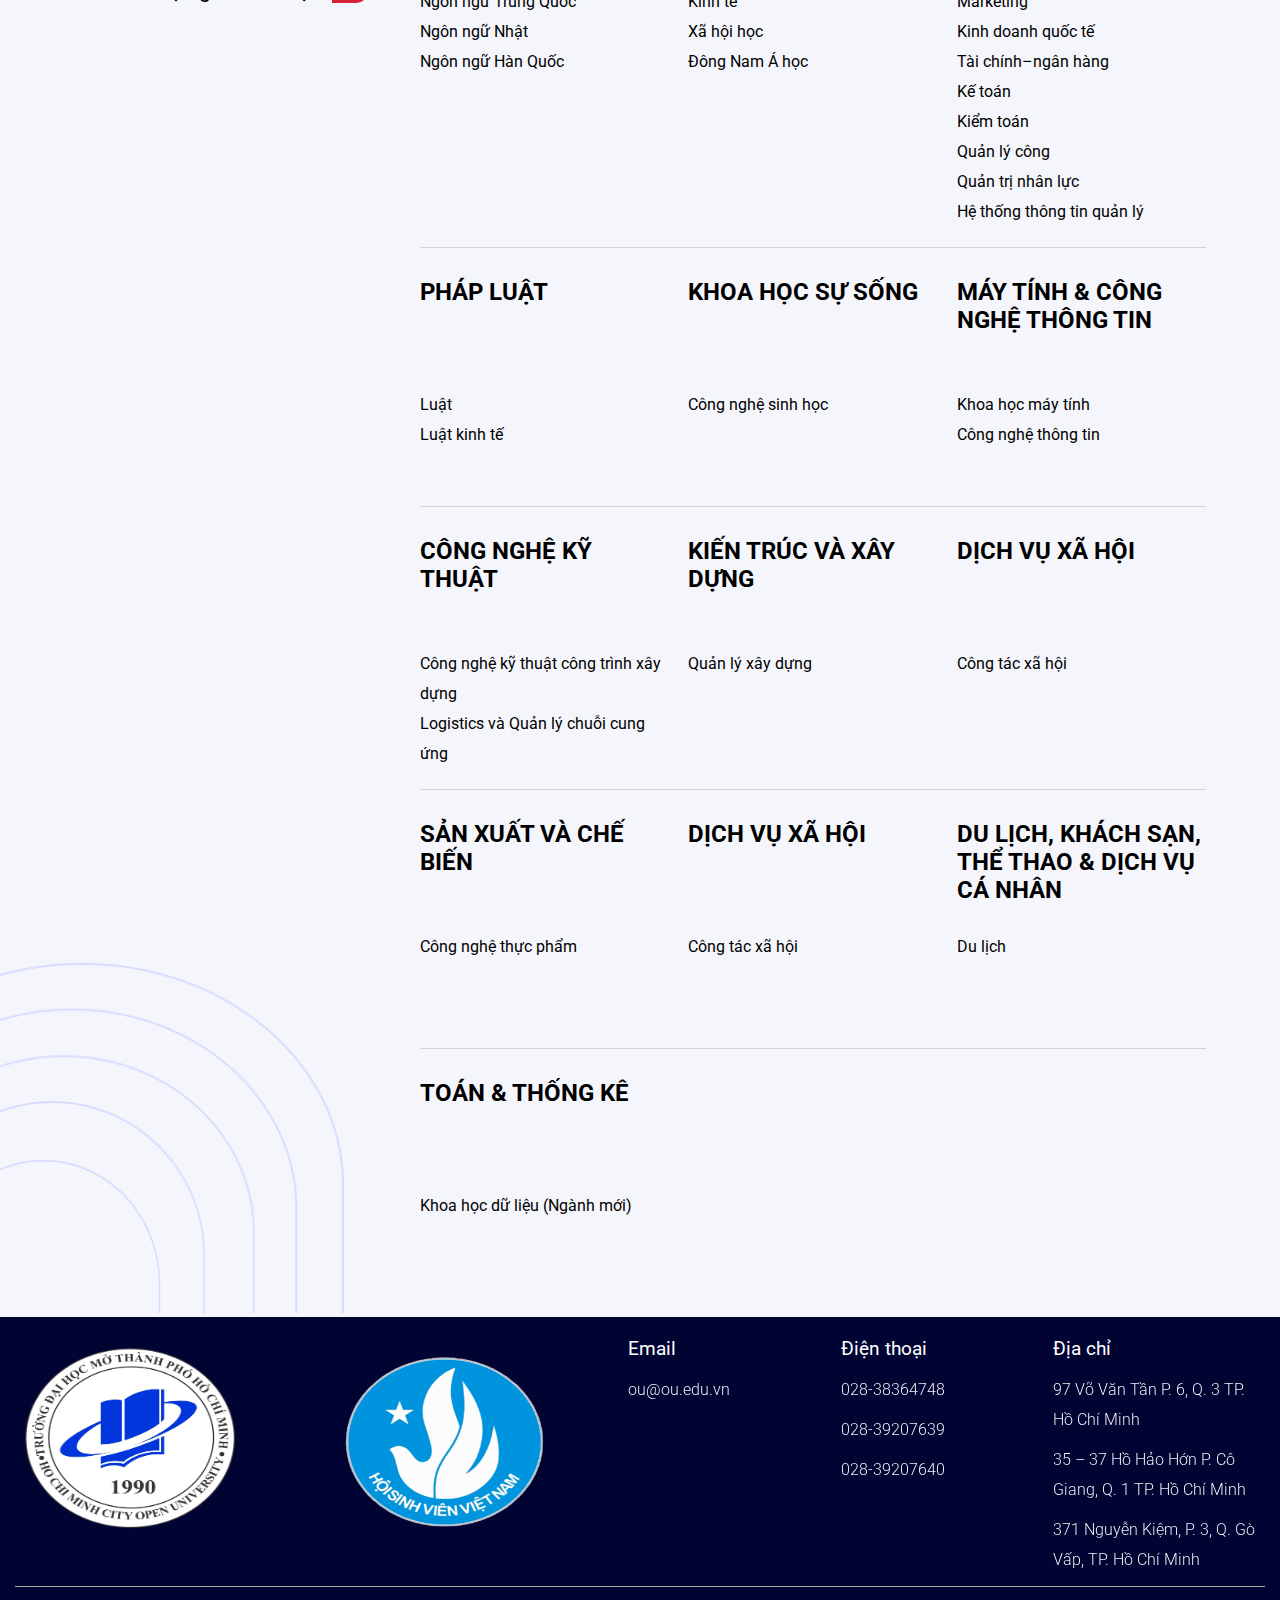
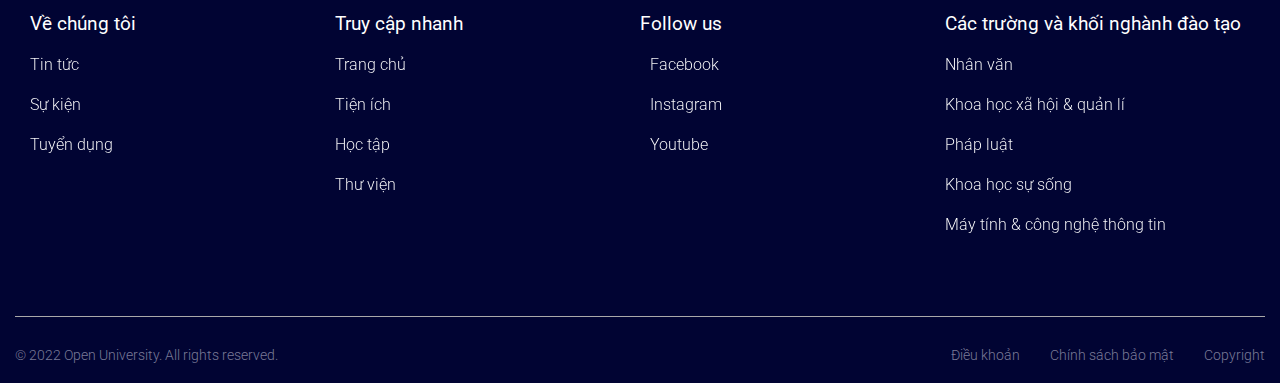
==== commit 2c9b1ed1: "capnhat17thang8" ====
--- a/index.html
+++ b/index.html
@@ -7,160 +7,80 @@
     <link rel="stylesheet" href="https://cdnjs.cloudflare.com/ajax/libs/font-awesome/6.4.0/css/all.min.css" integrity="sha512-iecdLmaskl7CVkqkXNQ/ZH/XLlvWZOJyj7Yy7tcenmpD1ypASozpmT/E0iPtmFIB46ZmdtAc9eNBvH0H/ZpiBw==" crossorigin="anonymous" referrerpolicy="no-referrer" />
     <link href="https://fonts.googleapis.com/css2?family=Montserrat:wght@300&family=Plus+Jakarta+Sans:wght@400;500;700&family=Poppins:ital,wght@0,300;1,400&family=Roboto:wght@300;400;500&display=swap" rel="stylesheet">
     <link rel="stylesheet" href="css/headerandfooter.css">
-    <link rel="stylesheet" href="/collegedesign/css/general.css">
-    <link rel="stylesheet" href="/collegedesign/css/body.css">
-    <link rel="stylesheet" href="/collegedesign/css/slider.css">
-    <link rel="stylesheet" href="/collegedesign/css/reponsive.css">
-    <script src="javascript/index.js"></script>
-    <script src="javascript/slider.js"></script>
+    <link rel="stylesheet" href="css/general.css">
+    <link rel="stylesheet" href="css/body.css">
+    <link rel="stylesheet" href="css/carousel.css">
+    <link rel="stylesheet" href="css/reponsive.css">
+    <script src="javascript/index.js" defer></script>
     <script src="javascript/code.jquery.com_jquery-3.7.0.min.js"></script>
+    <link href="https://cdn.jsdelivr.net/npm/bootstrap@5.0.2/dist/css/bootstrap.min.css" rel="stylesheet" integrity="sha384-EVSTQN3/azprG1Anm3QDgpJLIm9Nao0Yz1ztcQTwFspd3yD65VohhpuuCOmLASjC" crossorigin="anonymous">
+    <script src="https://cdn.jsdelivr.net/npm/bootstrap@5.0.2/dist/js/bootstrap.bundle.min.js" integrity="sha384-MrcW6ZMFYlzcLA8Nl+NtUVF0sA7MsXsP1UyJoMp4YLEuNSfAP+JcXn/tWtIaxVXM" crossorigin="anonymous"></script>
+    <script src="https://cdn.jsdelivr.net/npm/@popperjs/core@2.9.2/dist/umd/popper.min.js" integrity="sha384-IQsoLXl5PILFhosVNubq5LC7Qb9DXgDA9i+tQ8Zj3iwWAwPtgFTxbJ8NT4GN1R8p" crossorigin="anonymous"></script>
+<script src="https://cdn.jsdelivr.net/npm/bootstrap@5.0.2/dist/js/bootstrap.min.js" integrity="sha384-cVKIPhGWiC2Al4u+LWgxfKTRIcfu0JTxR+EQDz/bgldoEyl4H0zUF0QKbrJ0EcQF" crossorigin="anonymous"></script>
 </head>
 <body>  
     <div class="gototop">
-        <a id="gototop" href="javascript:;" onclick="goToTop()">GO TO TOP</a>
+        <a id="gototop" href="javascript:;">GO TO TOP</a>
     </div>
     <header id="myHeader">
         <div class="head-bar" id="myheadbar">
             <div class="logo">
                 <img src="images/Logo (1).png" alt="OU"> 
             </div>
-            <div class="search-container">
-                <input type="text" class="search-input" placeholder="Tìm kiếm...">
-                <button class="search-button">Tìm kiếm</button>
-              </div>
-        </div>
-        <div class="sub-bar" id="subbarId">
-            <div class="navbar">
-                <a href="#home">Home</a>
-                <div class="subnav">
-                    <button class="subnavbtn">Giới thiệu<i class="fa fa-caret-down"></i></button>
-                    <div class="subnav-content">
-                      <a href="#">Giới thiệu chung</a>
-                      <a href="#">Sứ mạng và tầm nhìn</a>
-                      <a href="#">Sơ đồ cơ cấu tổ chức</a>
-                      <a href="#">Chức năng nhiệm vụ các đơn vị</a>
-                      <a href="#">Lịch sử và phát triển</a>
-                      <a href="#">Hội đồng trường</a>
-                      <a href="#">Ban giám hiệu</a>
-                      <a href="#">Biểu tượng &ndash; Logo</a>
-                      <a href="#">Kiểm định chất lượng</a>
-                      <a href="#">Thông tin liên hệ</a>
-                    </div>
-                  </div>
-                  <div class="subnav">
-                    <button class="subnavbtn">Phòng &ndash; Cơ sở<i class="fa fa-caret-down"></i></button>
-                    <div class="subnav-content">
-                        <a href="#">Phòng Quản Lí Đào Tạo</a>
-                        <a href="#">Phòng Khảo Thí</a>
-                        <a href="#">Phòng Hành Chính &ndash; Quản Trị</a>
-                        <a href="#">Phòng Công Tác Sinh Viên và Truyền Thông</a>
-                        <a href="#">Phòng Tổ Chức &ndash; Nhân Sự</a>
-                        <a href="#">Phòng Tài Chính &ndash; Kế Toán</a>
-                        <a href="#">Phòng Đầu Tư &ndash; Xây Dựng</a>
-                    </div>
-                  </div>
-                  <div class="subnav">
-                    <button class="subnavbtn">Khoa &ndash; Ban<i class="fa fa-caret-down"></i></button>
-                    <div class="subnav-content">
-                      <a href="#">Khoa Đào Tạo Sau Đại Học</a>
-                      <a href="#">Khoa Đào Tạo Sau Đặc Biệt</a>
-                      <a href="#">Khoa Công Nghệ Sinh Học</a>
-                      <a href="#">Khoa Kế toán &ndash; Kiểm toán</a>
-                      <a href="#">Khoa Luật</a>
-                      <a href="#">Khoa Quản Trị Kinh Doanh</a>
-                      <a href="#">Khoa Tài chính &ndash; Ngân hàng</a>
-                      <a href="#">Khoa Xây Dựng</a>
-                      <a href="#">Khoa Ngoại Ngữ</a>
-                    </div>
-                  </div>
-                  <div class="subnav">
-                    <button class="subnavbtn">Trung Tâm<i class="fa fa-caret-down"></i></button>
-                    <div class="subnav-content">
-                      <a href="#">Trung Tâm QL Hệ Thống Thông Tin</a>
-                      <a href="#">Trung Tâm Đào Tạo Từ Xa</a>
-                      <a href="#">Trung Tâm Đào Tạo Trực Tuyến</a>
-                      <a href="#">Trung Tâm ĐTNH Ngoại Ngữ &ndash; Tin Học</a>
-                      <a href="#">Trung Tâm ĐT Bồi Dưỡng Nghiệp Vụ</a>
-                      <a href="#">Trung Tâm Nghiên Cứu Phát Triển</a>
-                      <a href="#">Trung tâm Học Liệu</a>
-                      
-                    </div>
-                  </div>
-                  <div class="subnav">
-                    <button class="subnavbtn">Đào Tạo<i class="fa fa-caret-down"></i></button>
-                    <div class="subnav-content">
-                      <a href="#">Đại Học</a>
-                      <a href="#">Đào Tạo Từ Xa &ndash; Vừa Học Vừa Làm</a>
-                      <a href="#">Đào Tạo Sau Đại Học</a>
-                    </div>
-                  </div>
-                  <div class="subnav">
-                    <button class="subnavbtn">Sinh Viên<i class="fa fa-caret-down"></i></button>
-                    <div class="subnav-content">
-                      <a href="#">Công Tác Sinh Viên</a>
-                      <a href="#">Thông báo sinh viên</a>
-                      <a href="#">Hệ thống thông tin Sinh viên</a>
-                      <a href="#">Tín dụng sinh viên</a>
-                      <a href="#">Hướng dẫn đóng học phí</a>
-                      <a href="#">Cổng thông tin cố vấn học tập</a>
-                      <a href="#">Quy chế &ndash; Quy định CTSV</a>
-                      <a href="#">Cổng Thông Tin Việc Làm</a>
-                      <a href="#">Sinh Hoạt Công Dân</a>
-                    </div>
-                  </div>
-                  <div class="subnav">
-                    <button class="subnavbtn">Hợp tác &ndash; Nghiên cứu<i class="fa fa-caret-down"></i></button>
-                    <div class="subnav-content">
-                      <a href="#">Thông tin Nghiên cứu &ndash; Hội thảo</a>
-                      <a href="#">Trung Tâm Nghiên Cứu Phát Triển</a>
-                      <a href="#">Hội đồng Giáo sư cơ sở</a>
-                      <a href="#">Hợp tác doanh nghiệp</a>
-                    </div>
-                  </div>
-                  <div class="subnav">
-                    <button class="subnavbtn">Đoàn thể<i class="fa fa-caret-down"></i></button>
-                    <div class="subnav-content">
-                      <a href="#">Đoàn Thanh Niên &ndash; Hội Sinh Viên</a>
-                      <a href="#">Ban chấp hành Công đoàn (phiên bản mới)</a>
-                      <a href="#">Ban Chấp Hành Công Đoàn (phiên bản cũ)</a>
-                    </div>
-                  </div>
+            <div class="aside-logo">
+                <a href="#">Giới thiệu</a>
+                <a href="#">Phòng - cơ sở</a>
+                <a href="#">Khoa - Ban</a>
+                <a href="#">Đào tạo</a>
+                <a href="#">Tuyển sinh</a>
             </div>
         </div>
     </header>
-    
     <section class="banner">
-        <div class="slider">
-            <div class="list">
-                <div class="item">
-                    <img src="/collegedesign/carouselimg/tintuc.jpg" alt="">
-                </div>
-                <div class="item">
-                    <img src="/collegedesign/carouselimg/thuongbinhlietsi.jpg" alt="">
-                </div>
-                <div class="item">
-                    <img src="/collegedesign/carouselimg/carousel3.jpg" alt="">
-                </div>
-                <div class="item">
-                    <img src="/collegedesign/carouselimg/carousel4.jpg" alt="">
-                </div>
-                <div class="item">
-                    <img src="/collegedesign/images/banner.png" alt="">
-                </div>
-            </div>
-            <div class="buttons">
-                <button id="prev"><</button>
-                <button id="next">></button>
-            </div>
-            <ul class="dots">
-                <li class="active"></li>
-                <li></li>
-                <li></li>
-                <li></li>
-                <li></li>
-            </ul>
+        <!-- Carousel -->
+        <div id="demo" class="carousel slide" data-bs-ride="carousel" data-interval="1000" ride="true">
+            <!-- Indicators/dots -->
+            <div class="carousel-indicators">
+                <button type="button" data-bs-target="#demo" data-bs-slide-to="0" class="active"></button>
+                <button type="button" data-bs-target="#demo" data-bs-slide-to="1"></button>
+                <button type="button" data-bs-target="#demo" data-bs-slide-to="2"></button>
+            </div>
+            <!-- The slideshow/carousel -->
+            <div class="carousel-inner">
+                <div class="carousel-item active">
+                    <img 
+                    src="/carouselimg/thuongbinhlietsi.jpg"  class="d-block w-100"
+                    style="height: 355px;width: 650px; padding-top: 30px;"
+                    >
+                </div>
+                <div class="carousel-item">
+                    <img src="/carouselimg/tintuc.jpg"  class="d-block w-100"
+                    style="height: 355px;width: 650px; padding-top: 30px;"
+                    >
+                </div>
+                <div class="carousel-item">
+                    <img src="/carouselimg/carousel3.jpg"  class="d-block w-100"
+                    style="padding-top: 50px;"
+                    >
+                </div>
+                <div class="carousel-item">
+                    <img src="/carouselimg/carousel4.jpg"  class="d-block w-100"
+                    style="padding-top: 50px;"
+                    >
+                </div>
+                
+            </div>
+        
+            <!-- Left and right controls/icons -->
+            <button class="carousel-control-prev" type="button" data-bs-target="#demo" data-bs-slide="prev">
+                <span class="carousel-control-prev-icon"></span>
+            </button>
+            <button class="carousel-control-next" type="button" data-bs-target="#demo" data-bs-slide="next">
+                <span class="carousel-control-next-icon"></span>
+            </button>
         </div>
     </section>
+
     <section class="first-sec">
         <div class="first-sec-container">
             <div class="hero-container">
@@ -175,21 +95,21 @@
         <div class="third-sec-container">
             <div class="row1-thirdsec-container">
                 <div class="row1-left">
-                    <p>Tin tức &ndash; sự kiện nổi bật</p>
-                </div>
-                <!-- <div class="row1-right">
+                    <p style="font-size: 2.5rem; font-weight: 700;">Tin tức &ndash; sự kiện nổi bật</p>
+                </div>
+                <div class="row1-right">
                     <p>Xem toàn bộ tin tức &amp; sự kiện</p>
                     <div>
                         <button >
                             <div><span>></span></div>
-                        </button>   
-                    </div>
-                </div> -->
+                        </button>
+                    </div>
+                </div>
             </div>
             <div class="row2-thirdsec-container">
                 <div class="row2-left">
                     <div class="left-theme-image">
-                        <a href="#"><img src="/collegedesign/images/tuyen_sinh_2023-new.png" alt="tuyensinh2023"></a>
+                        <a href="#"><img src="/images/tuyen_sinh_2023-new.png" alt="tuyensinh2023"></a>
                     </div>
                     <div class="left-content">
                         <div><p style="color: #d72134;font-size: 1.5rem; font-weight: 600;width: max-content;">Tuyển sinh</p></div>
@@ -199,7 +119,7 @@
                 <div class="row2-right-container">
                     <div class="one_of_right-news">
                         <div class="right-theme-image">
-                            <a href="#"><img src="/collegedesign/images/muahexanh_hoatdongsinhvien.jpg" alt=""></a>
+                            <a href="#"><img src="/images/muahexanh_hoatdongsinhvien.jpg" alt=""></a>
                         </div>
                         <div class="right-content">
                             <div><p>Hoạt động sinh viên</p></div>
@@ -209,7 +129,7 @@
 
                     <div class="one_of_right-news">
                         <div class="right-theme-image">
-                            <a href="#"><img src="/collegedesign/images/94nam.jpg" alt="94namkiniem"></a>
+                            <a href="#"><img src="/images/94nam.jpg" alt="94namkiniem"></a>
                         </div>
                         <div class="right-content">
                             <div><p>Tin tức</p></div>
@@ -220,7 +140,7 @@
 
                     <div class="one_of_right-news">
                         <div class="right-theme-image">
-                            <a href="#"><img src="/collegedesign/images/chiendichmhx.jpg" alt="chiendich"></a>
+                            <a href="#"><img src="/images/chiendichmhx.jpg" alt="chiendich"></a>
                         </div>
                         <div class="right-content">
                             <div><p>Hoạt động sinh viên</p></div>
@@ -230,7 +150,7 @@
 
                     <div class="one_of_right-news"> 
                         <div class="right-theme-image">
-                            <a href="#"><img src="/collegedesign/images/cuocthihocthuat.jpg" alt="hocthuat"></a>
+                            <a href="#"><img src="/images/cuocthihocthuat.jpg" alt="hocthuat"></a>
                         </div>
                         <div class="right-content">
                             <div><p>Hoạt động sinh viên</p></div>
@@ -243,7 +163,7 @@
             <div class="row3-thirdsec-container">
                 <div class="one_sec_of_row3">
                     <div class="theme-image-row3">
-                        <a href="#"><img src="/collegedesign/images/hoithaokhqt.jpg" alt="hoithao"></a>
+                        <a href="#"><img src="/images/hoithaokhqt.jpg" alt="hoithao"></a>
                     </div>
                     <div class="content-row3">
                         <div><p>Tin tức</p></div>
@@ -252,7 +172,7 @@
                 </div>
                 <div class="one_sec_of_row3">
                     <div class="theme-image-row3">
-                        <a href="#"><img src="/collegedesign/images/ngaythuongbinhls.jpg" alt="hoithao"></a>
+                        <a href="#"><img src="/images/ngaythuongbinhls.jpg" alt="hoithao"></a>
                     </div>
                     <div class="content-row3">
                         <div><p>Hoạt động sinh viên</p></div>
@@ -261,7 +181,7 @@
                 </div>
                 <div class="one_sec_of_row3">
                     <div class="theme-image-row3">
-                        <a href="#"><img src="/collegedesign/images/ngayhoivieclam.jpg" alt="hoithao"></a>
+                        <a href="#"><img src="/images/ngayhoivieclam.jpg" alt="hoithao"></a>
                     </div>
                     <div class="content-row3">
                         <div><p>Hoạt động sinh viên</p></div>
@@ -270,19 +190,22 @@
                 </div>
             </div>
         </div>
+
+    
     </section>
-    <!-- <secion class="fourth-sec">
+    <secion class="fourth-sec">
         <div class="fourth-sec-container">
             <div>
                 <h1>Các hệ đào tạo</h1>
             </div>
-            <div class="edu ">
+            <div class="edu flex">
                 <div class="edu-col1 ">
                     <img class= "edu-img" src="images/saudaihoc.jpg">
                     <span>ĐÀO TẠO SAU ĐẠI HỌC</span>
                     <a href="#">Tìm hiểu và Thông báo</a>
                 </div>
-                <div class="edu-col2">
+                <div class="edu-col2" style="margin-left: 10px;
+                margin-right: 10px;">
                     <img class= "edu-img" src="images/tuyen_sinh_2023-new.png">
                     <span>ĐÀO TẠO CHÍNH QUY</span>
                     <a href="#">Tìm hiểu và Thông báo</a>
@@ -294,7 +217,7 @@
                 </div>
             </div>
         </div>
-    </secion> -->
+    </secion>
     <section class="fifth-sec">
         <div class="fifth-sec-container flex">
             <div class="introduction">
@@ -325,7 +248,7 @@
                         <div class="subject-container">
                             <div class="major">KHOA HỌC XÃ HỘI &amp; HÀNH VI</div>
                             <div class="major-link">
-                                <a href="#">Tâm lý học <img src="images/new.gif" alt=""></a>
+                                <a href="#">Tâm lý học (Ngành mới)</a>
                                 <a href="#">Kinh tế</a>
                                 <a href="#">Xã hội học</a>
                                 <a href="#">Đông Nam Á học</a>
@@ -441,7 +364,7 @@
                         <div class="subject-container">
                             <div class="major"> TOÁN &amp; THỐNG KÊ</div>
                             <div class="major-link">
-                                <a href="#">Khoa học dữ liệu<img src="images/new.gif" alt=""></a>
+                                <a href="#">Khoa học dữ liệu (Ngành mới)</a>
                             </div>
                         </div>
                     </div>
@@ -451,23 +374,6 @@
 
         <div class="hidden-image">
             <img src="images/fifthsection.png" alt="">
-        </div>
-    </section>
-    <section class="sixth-sec">
-        <div class="sixth-sec-container">
-            <h2>TÀI NGUYÊN - TIỆN ÍCH DÀNH CHO SINH VIÊN</h2>
-            <div class="learn-gadget">
-                <div class="gadget">
-                    <div class="gadget-image">
-                        <a href="#"><img src="/collegedesign/images/library.png" alt="learn-gadget"></a>
-                    </div>
-                    <div class="gadget-link">
-                        <a href="#index3.html"><h3>ĐĂNG KÍ MÔN HỌC TRỰC TUYẾN</h3></a>
-                        <p>Dùng cho sinh viên đăng ký môn học ở đầu mỗi học kỳ.</p>
-                    </div>
-                </div>
-            </div>
-
         </div>
     </section>
     <footer>
@@ -552,6 +458,6 @@
 
         </div>   
     </footer>
-    
+
 </body>
-</html>
+</html>--- a/css/general.css
+++ b/css/general.css
@@ -0,0 +1,47 @@
+*{
+    margin:0;
+    padding: 0;
+    box-sizing: border-box;
+   
+}
+html{
+    
+    
+    font-family: 'Montserrat', sans-serif;
+    font-family: 'Plus Jakarta Sans', sans-serif;
+    font-family: 'Poppins', sans-serif;
+    font-family: 'Roboto', sans-serif;
+}
+.flex{
+    display: flex;
+}
+img{
+    width: 100%;
+}
+a{
+    text-decoration: none !important;
+}
+.hover-underline-animation {
+    display: inline-block;
+    position: relative;
+    color: inherit;
+  }
+  .hover-underline-animation::after {
+    content: '';
+    position: absolute;
+    width: 100%;
+    transform: scaleX(0);
+    height: 2px;
+    bottom: 0;
+    left: 0;
+    background-color: rgb(218 33 52);
+    transform-origin: bottom right;
+    transition: transform 0.25s ease-out;
+  }
+  
+  .hover-underline-animation:hover::after {
+    transform: scaleX(1);
+    transform-origin: bottom left;
+  }
+
+
--- a/css/body.css
+++ b/css/body.css
@@ -0,0 +1,429 @@
+/* GO TO TOP */
+div.gototop > a{
+    text-decoration: none;
+    display: block;
+    color: #fff !important;
+    background-color:rgba(18, 23, 99, 0.849);
+    padding: 15px;
+    position: fixed;
+    bottom: 15px;
+    right: 15px;
+    cursor: pointer;
+    z-index: 98;
+}
+
+/* FIRST SECTION */
+div.first-sec-container{
+    margin-top: 200px;
+    background-image: linear-gradient(rgba(4,9,30,0.7),rgba(4,9,30,0.7)),url(/collegedesign/images/background.jpg );
+    background-position: center;
+    background-size: cover;
+    height: 100vh;
+    min-height: 50vh;
+    min-width: 230px;
+    display: flex;
+    
+
+}
+div.hero-container{
+    width: 50%;
+    padding-top: 10px;
+    min-width: 200px;
+    position: relative;
+}
+h1.hero-title{
+    
+    font-size: 5rem;
+    display: flex;
+    color: #fff;
+    height: fit-content ;
+    position: absolute;
+    top: 130px;
+    left: 50px;
+    gap: 10px;
+    width: 100%;
+}
+.hero-title::before{
+    content: "";
+    display: block;
+    background-color: #d72134;
+    height: auto;
+    width: 10px;
+}
+div.hero-content{
+    color: #fff;
+    width: 50%;
+    position: relative;
+    min-height: 80px;
+    
+}
+div.hero-content > div{
+    width: 70%;
+    position: absolute;
+    top: 16rem;
+    left: 10em;
+    height: fit-content;
+    
+}
+div.hero-content p{
+    margin-bottom: 0;
+    font-size: 1.3rem;
+    font-weight: 300;
+    line-height: 3rem;
+}
+
+/* SECOND SECTION */
+
+
+/* THIRD SECTION */
+div.third-sec-container{
+    width: 95%;
+    /* border: 2px solid black; */
+    margin: 0 auto;
+    margin-top: 20px;
+}
+div.row1-thirdsec-container{
+    display: flex;
+    justify-content: space-between;
+    align-items: center;
+}
+div.row1-left{
+    margin-top: 10px;
+}
+div.row1-left > p{
+    font-size: 2.5rem; 
+    font-weight: 700;
+}
+/* div.row1-right{
+    display: flex;
+    align-items: center;
+    justify-content: center;
+    gap: 7px;
+}
+div.row1-right > p{
+    font-size: 22px;
+    margin-top: 12px;
+    font-weight: 700;
+}
+
+div.row1-right > div{
+    margin-bottom: 3px;
+}
+
+div.row1-right  button{
+    background-color: #d72134;
+    width: 30px;
+    height: 30px;
+    position: relative;
+    border: none;
+    border-radius: 0 15px 15px 0;
+}
+div.row1-right  span{
+    position: absolute;
+    color: #fff;
+    font-size: 1.3rem;
+    font-weight: 700;
+    top: -3px;
+    left: 3px;
+    right: 4px;
+
+    display:block;
+    
+}    */
+div.row2-thirdsec-container{
+    width: 100%;
+    height: fit-content;
+    /* border: 2px solid brown; */
+    margin-top: 10px;
+    display: flex;
+   
+    gap: 10px;
+}
+div.row2-left{
+    margin-top: 5px;
+    width: 50%;
+    height: fit-content;
+    /* border: 1px solid lightpink; */
+}
+div.left-theme-image img{
+    border-radius: 10px;
+}
+div.row2-right-container{
+    width: 50%;
+    height: fit-content;
+    /* border: 1px solid lightgreen; */
+    display: flex;
+    flex-direction: column;
+    align-items: baseline;
+    row-gap: 15px;
+}
+div.row2-right-container > div.one_of_right-news:nth-child(4){
+    border-bottom: none;
+}
+
+div.one_of_right-news{
+   width: 100%;
+   display: flex;
+   align-items: flex-start;
+   gap: 10px;
+   padding: 5px 0 20px 5px;
+   border-bottom: 1px solid darkgrey;
+}
+div.right-theme-image{
+    width: 25%;
+}
+div.right-theme-image img{
+    border-radius: 10px;
+}
+div.right-content{
+    width: 75%;
+}
+div.right-content p{
+    margin-bottom: 0;
+    color: #d72134;
+    font-size: 1rem;
+    font-weight: 600;
+    
+}
+div.right-content a{
+    color: inherit !important;
+    cursor: pointer;
+    font-weight: 500;
+    font-size: 1.5rem;
+    display: -webkit-box;
+    -webkit-box-orient: vertical;
+    -webkit-line-clamp: 2;
+    overflow: hidden;
+    text-overflow: ellipsis;
+}
+div.row3-thirdsec-container{
+    margin-top: 20px;
+    /* border: 2px solid black; */
+    display: flex;
+    gap: 10px;
+    padding: 5px 5px;
+   
+    overflow-x: auto;
+    
+}
+div.one_sec_of_row3{
+    width: 33%;
+    max-height: 400px;
+    border: 1px solid #e2e4e9;
+    display: flex;
+    flex-direction: column;
+    align-items: center;
+    gap: 10px;
+}
+div.theme-image-row3 img{
+    border-radius: 5px 5px 0 0;
+}
+div.content-row3{
+    width: 85%;
+}
+div.content-row3 >div >p{
+    color: #d72134;
+    font-weight: 600;
+}
+div.content-row3 > div > a >p{
+    color: black;
+    font-weight:700;
+    font-size: 1rem;
+    line-height: 1.5rem;
+}
+/* FOURTH SECTION  */
+
+div.fourth-sec-container{
+    width: 95%;
+    margin: 0 auto;
+    height: 80vh;    
+    display: flex;
+    flex-direction: column;
+    gap: 30px;
+    border: 1px solid black;
+    max-height: 300vh;
+}
+div.edu{
+    display: flex;
+    height: fit-content;
+    max-height: 400px;
+    border: 1px solid lightblue;
+    gap: 10px;
+}
+div.fourth-sec-container div > img{
+    height: 230px;
+    max-height: 200px;
+}
+div.fourth-sec-container div > span{
+    display: block;
+    color: black;
+    font-weight: 500;
+    font-size: 20px;
+    margin: 0 auto;
+}
+div.fourth-sec-container div > a{
+    color:#d72134;
+    padding-top: 10px;
+    margin: 0 auto;
+}
+div.edu-col1, div.edu-col3, div.edu-col2{
+    padding: 5px;
+    display: flex;
+    flex-direction: column;
+    justify-content: space-between;
+    min-height: 20vh;
+    width: 33%;
+    box-shadow: rgba(0, 0, 0, 0.35) 0px 5px 15px;
+}
+
+/* FIFTH SECTION*/
+section.fifth-sec{
+    
+    background-color: #f5f6fc;;
+    height: fit-content;
+    width: 100%;
+    position: relative;
+}
+div.fifth-sec-container{
+    width: 90%;
+    margin: 0 auto;
+}
+div.hidden-image{
+    position: absolute;
+    bottom: 0;
+    left: -1;
+}
+div.hidden-image > img{
+    height: 350px;
+    transform: scaleX(-1);
+}
+div.introduction{
+    width: 30%;
+    display: flex;
+    flex-direction: column;
+    gap: 30px;
+    margin-top: 60px;
+}
+div.introduction > div > div > button{
+    background-color: #d72134;
+    width: 35px;
+    border: none;
+    border-radius: 0 18px 18px 0;
+}
+div.introduction button span{
+    font-weight: 500;
+    font-size: 1.1rem;
+    color: #fff;
+}
+div.introduction > h1{
+    font-size: 3rem;
+    font-weight: 700;
+    color: black;
+}
+
+div.fifth-sec-body{
+    width: 70%;
+    margin-top: 60px;
+    padding: 10px;
+    /* border: 3px solid black; */
+    height: fit-content;
+    display: flex;
+    flex-direction: column;
+    gap: 30px;
+}
+.fifth-sec a:hover{
+    color: #107daf;
+}
+div.group-container{
+    height: fit-content;
+    display: flex;
+    justify-content: space-between;
+    gap: 20px;
+    padding-bottom: 20px;
+    border-bottom: 1px solid #d2d3dc;
+}
+div.group-container:nth-child(5)
+{
+    border-bottom: none;
+}
+div.group{
+    width: 33%;
+    /* border: 1px solid lightcoral; */
+    min-height: 13rem;
+}
+
+div.subject-container{
+    display: flex;
+    flex-direction: column;
+    
+}
+div.major{
+    font-size: 1.5em;
+    font-weight: 700;
+    color: black;
+    min-height: 7rem;
+}
+div.major-link{
+    line-height: 30px;
+}
+
+div.major-link > a{
+    display: block;
+    color: inherit;
+    font-weight: 400;
+    font-size: 1em;
+    position: relative;
+}
+div.major-link > a > img{
+    position: absolute;
+    width: fit-content;
+    height: 20px;
+    top: 5px;
+}
+/* SIXTH SEC */
+section.sixth-sec{
+    height: 100vh;
+    width: 100%;
+    
+}
+div.sixth-sec-container > h2{
+  text-align: center;
+  margin: 20px 0 0 0;
+}
+div.learn-gadget{
+    margin-top: 20px;
+}
+div.gadget{
+    width: 50%;
+    margin: 0 auto;
+    height: fit-content;
+    display: flex;
+    gap: 10px;
+   
+}
+div.gadget{
+    border: 1px solid lightgray;
+    box-shadow: rgba(0, 0, 0, 0.35) 0px 5px 15px;
+}
+div.gadget-image{
+    width: 20%;
+    padding: 10px;
+}
+div.gadget-image img{
+    border-radius: 10px;
+}
+div.gadget-link{
+    width: 80%;
+    display: flex;
+    flex-direction: column;
+    justify-content: space-between;
+}
+div.gadget-link h3{
+    color: #05466b;
+    font-size: 1.5rem;
+    font-weight: 700;
+}
+div.gadget-link p{
+    font-size: 1.4rem;
+    font-weight: 600;
+}--- a/css/reponsive.css
+++ b/css/reponsive.css
@@ -0,0 +1,95 @@
+@media (max-width:1100px)
+{
+    .head-bar{
+       max-width: fit-content;
+    }
+    .sub-bar{
+        display: none;
+    }
+    .slider{
+        height: 400px;
+    }
+    h1.hero-title{
+        font-size: 3rem;
+
+    }
+    div.hero-content > div{
+        left: unset;
+    }
+    
+}
+@media screen and (max-width: 768px){
+    .slider{
+        height: 400px;
+    }
+    .banner{
+        margin-top: 0;
+    }
+    div.first-sec-container{
+        flex-direction: column;
+        justify-content: center ;
+        gap: 50px;
+        margin-bottom: 50px;
+    }
+    div.hero-container{
+        width: 100%;    
+    }
+    h1.hero-title{
+        font-size: 3rem;
+        position: static;
+        margin-left: 10px;
+    }
+    div.hero-content{
+        width: 100%;
+        
+    }
+    div.hero-content > div{
+        position: static !important;
+    }
+    div.hero-content p{
+        font-size: unset;
+        margin-left: 20px;
+        line-height: 2rem;
+        font-weight: unset;
+    }
+    div.row1-left{
+            margin-bottom: 20px;
+    }
+    div.row1-left > p{
+        font-size: 3rem;
+        font-weight: 400;
+    }
+    div.row2-thirdsec-container{
+           flex-direction: column;
+           gap: 30px;
+    }
+    div.row2-left{
+        width: 100%;
+    }
+    div.row2-right-container{
+        width: 100%;
+    }
+    div.row3-thirdsec-container{
+        overflow-x: auto;
+    }
+    div.one_sec_of_row3{
+        width: 250px !important;
+    }
+    div.fourth-sec-container{
+        
+    }
+    div.fourth-sec-container h1{
+        text-align: center;
+        font-size: 3rem;
+        font-weight: 500;
+        margin-bottom: 20px;
+    }
+    div.edu{
+        flex-direction: column;
+    }
+    div.edu-col1, div.edu-col3, div.edu-col2{
+        width: 90%;
+        margin: auto;
+        
+    }
+}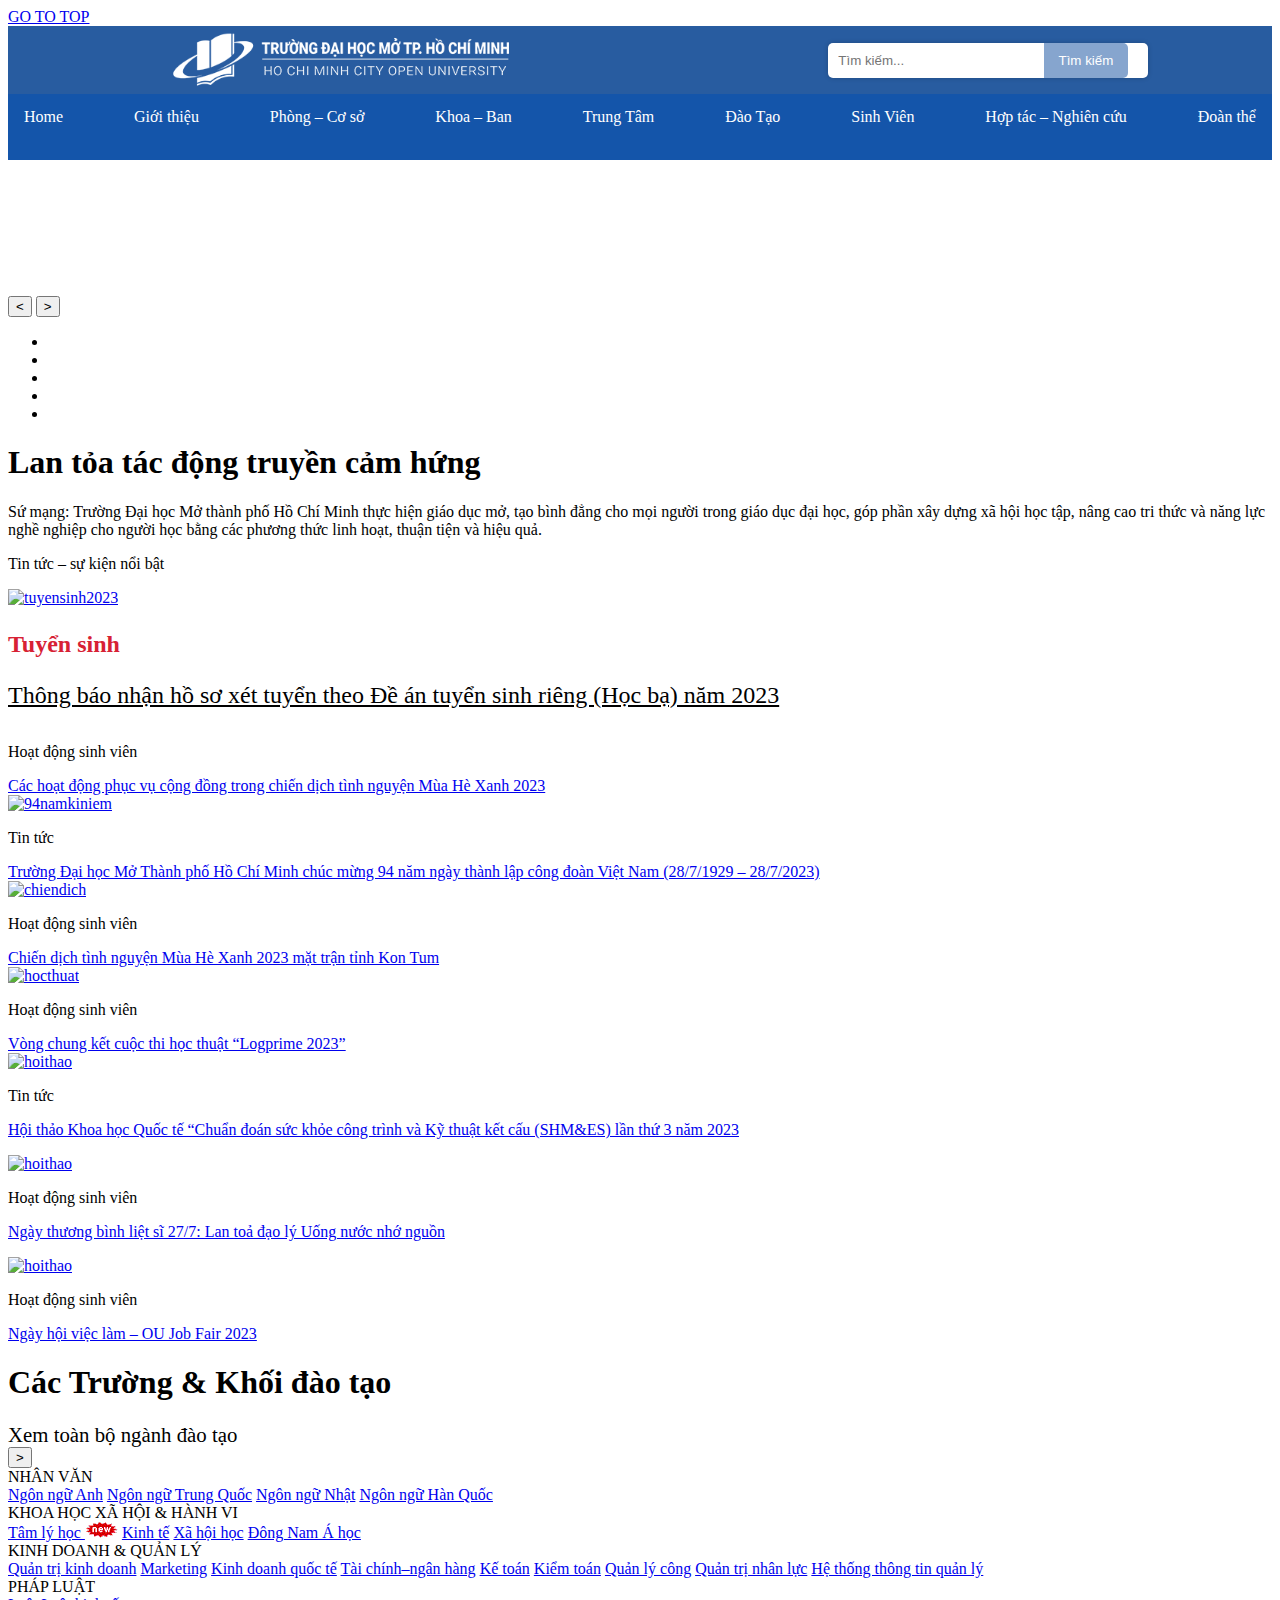
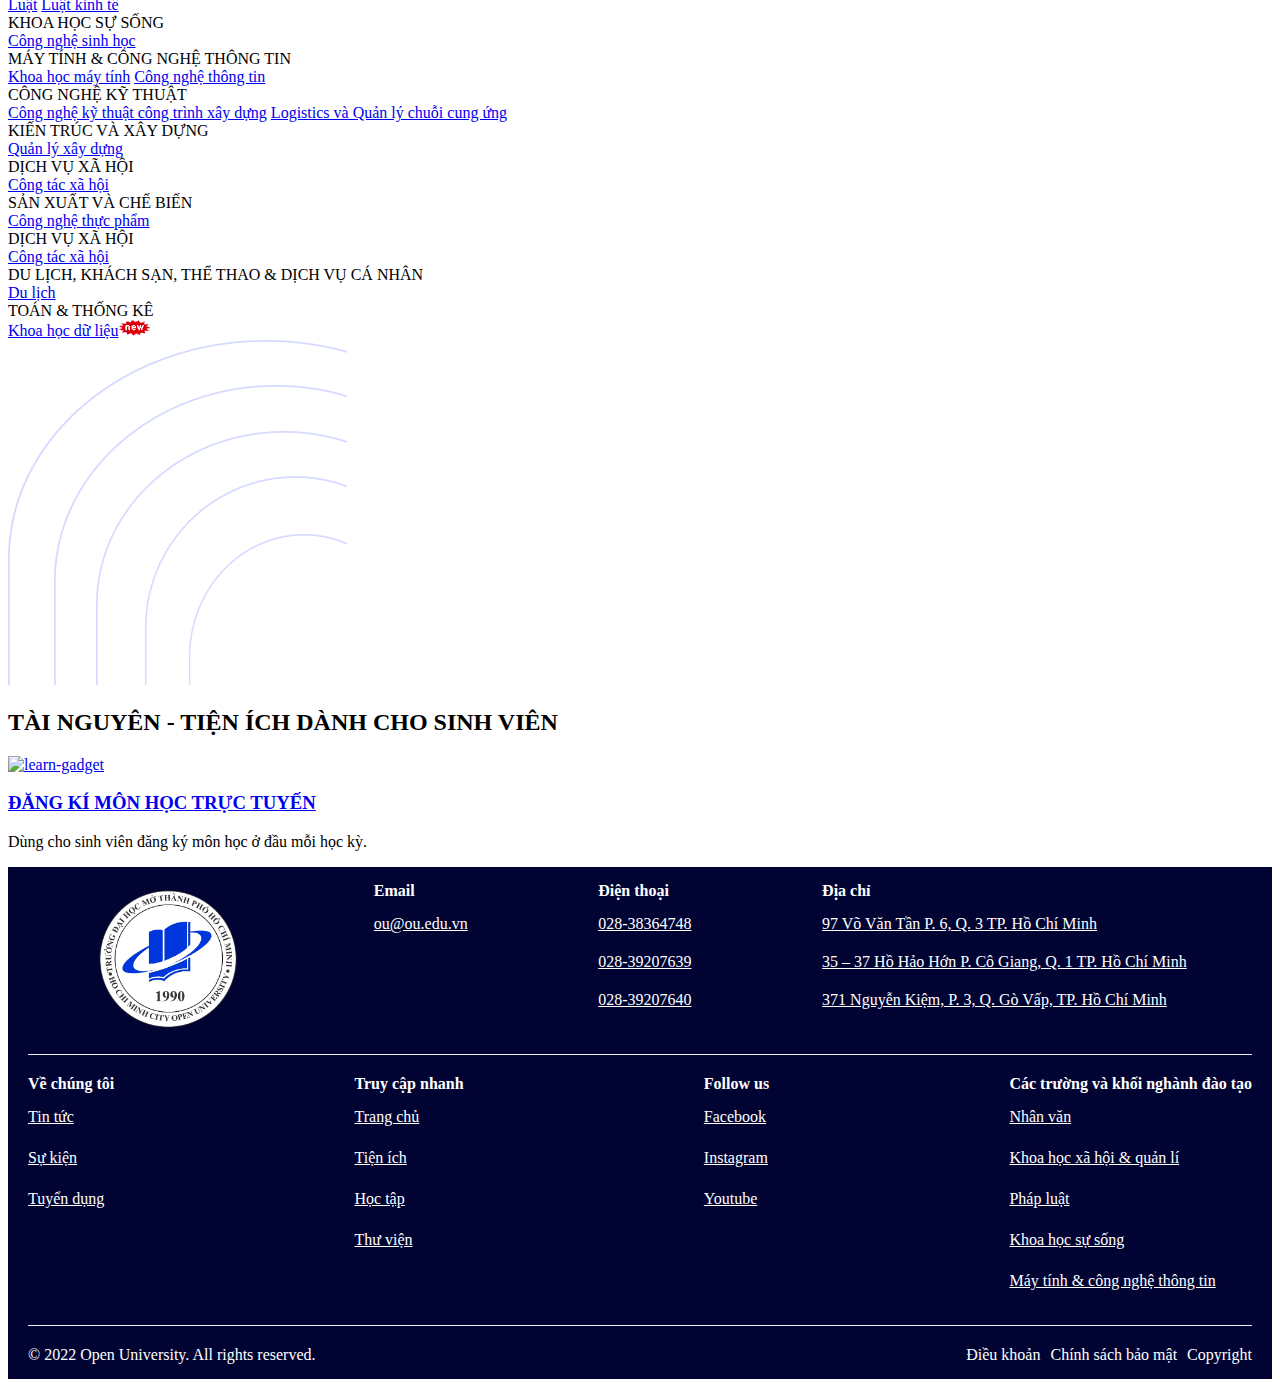
==== commit 94161bde: "17thang8" ====
--- a/index.html
+++ b/index.html
@@ -7,80 +7,265 @@
     <link rel="stylesheet" href="https://cdnjs.cloudflare.com/ajax/libs/font-awesome/6.4.0/css/all.min.css" integrity="sha512-iecdLmaskl7CVkqkXNQ/ZH/XLlvWZOJyj7Yy7tcenmpD1ypASozpmT/E0iPtmFIB46ZmdtAc9eNBvH0H/ZpiBw==" crossorigin="anonymous" referrerpolicy="no-referrer" />
     <link href="https://fonts.googleapis.com/css2?family=Montserrat:wght@300&family=Plus+Jakarta+Sans:wght@400;500;700&family=Poppins:ital,wght@0,300;1,400&family=Roboto:wght@300;400;500&display=swap" rel="stylesheet">
     <link rel="stylesheet" href="css/headerandfooter.css">
-    <link rel="stylesheet" href="css/general.css">
-    <link rel="stylesheet" href="css/body.css">
-    <link rel="stylesheet" href="css/carousel.css">
-    <link rel="stylesheet" href="css/reponsive.css">
-    <script src="javascript/index.js" defer></script>
-    <script src="javascript/code.jquery.com_jquery-3.7.0.min.js"></script>
-    <link href="https://cdn.jsdelivr.net/npm/bootstrap@5.0.2/dist/css/bootstrap.min.css" rel="stylesheet" integrity="sha384-EVSTQN3/azprG1Anm3QDgpJLIm9Nao0Yz1ztcQTwFspd3yD65VohhpuuCOmLASjC" crossorigin="anonymous">
-    <script src="https://cdn.jsdelivr.net/npm/bootstrap@5.0.2/dist/js/bootstrap.bundle.min.js" integrity="sha384-MrcW6ZMFYlzcLA8Nl+NtUVF0sA7MsXsP1UyJoMp4YLEuNSfAP+JcXn/tWtIaxVXM" crossorigin="anonymous"></script>
-    <script src="https://cdn.jsdelivr.net/npm/@popperjs/core@2.9.2/dist/umd/popper.min.js" integrity="sha384-IQsoLXl5PILFhosVNubq5LC7Qb9DXgDA9i+tQ8Zj3iwWAwPtgFTxbJ8NT4GN1R8p" crossorigin="anonymous"></script>
-<script src="https://cdn.jsdelivr.net/npm/bootstrap@5.0.2/dist/js/bootstrap.min.js" integrity="sha384-cVKIPhGWiC2Al4u+LWgxfKTRIcfu0JTxR+EQDz/bgldoEyl4H0zUF0QKbrJ0EcQF" crossorigin="anonymous"></script>
+    <link rel="stylesheet" href="/collegedesign/css/general.css">
+    <link rel="stylesheet" href="/collegedesign/css/body.css">
+    <link rel="stylesheet" href="/collegedesign/css/slider.css">
+    <link rel="stylesheet" href="/collegedesign/css/reponsive.css">
+    
 </head>
 <body>  
     <div class="gototop">
-        <a id="gototop" href="javascript:;">GO TO TOP</a>
+        <a id="gototop" href="javascript:;" onclick="goToTop()">GO TO TOP</a>
     </div>
     <header id="myHeader">
         <div class="head-bar" id="myheadbar">
             <div class="logo">
                 <img src="images/Logo (1).png" alt="OU"> 
             </div>
-            <div class="aside-logo">
-                <a href="#">Giới thiệu</a>
-                <a href="#">Phòng - cơ sở</a>
-                <a href="#">Khoa - Ban</a>
-                <a href="#">Đào tạo</a>
-                <a href="#">Tuyển sinh</a>
-            </div>
-        </div>
+            <div class="search-container">
+                <input type="text" class="search-input" placeholder="Tìm kiếm...">
+                <button class="search-button">Tìm kiếm</button>
+              </div>
+        </div>
+        <div class="sub-bar" id="subbarId">
+            <!-- MAIN NAVBAR -->
+            <div class="navbar">
+                <a href="#home">Home</a>
+                <div class="subnav">
+                    <button class="subnavbtn">Giới thiệu<i class="fa fa-caret-down"></i></button>
+                    <div class="subnav-content">
+                      <a href="#">Giới thiệu chung</a>
+                      <a href="#">Sứ mạng và tầm nhìn</a>
+                      <a href="#">Sơ đồ cơ cấu tổ chức</a>
+                      <a href="#">Chức năng nhiệm vụ các đơn vị</a>
+                      <a href="#">Lịch sử và phát triển</a>
+                      <a href="#">Hội đồng trường</a>
+                      <a href="#">Ban giám hiệu</a>
+                      <a href="#">Biểu tượng &ndash; Logo</a>
+                      <a href="#">Kiểm định chất lượng</a>
+                      <a href="#">Thông tin liên hệ</a>
+                    </div>
+                  </div>
+                  <div class="subnav">
+                    <button class="subnavbtn">Phòng &ndash; Cơ sở<i class="fa fa-caret-down"></i></button>
+                    <div class="subnav-content">
+                        <a href="#">Phòng Quản Lí Đào Tạo</a>
+                        <a href="#">Phòng Khảo Thí</a>
+                        <a href="#">Phòng Hành Chính &ndash; Quản Trị</a>
+                        <a href="#">Phòng Công Tác Sinh Viên và Truyền Thông</a>
+                        <a href="#">Phòng Tổ Chức &ndash; Nhân Sự</a>
+                        <a href="#">Phòng Tài Chính &ndash; Kế Toán</a>
+                        <a href="#">Phòng Đầu Tư &ndash; Xây Dựng</a>
+                    </div>
+                  </div>
+                  <div class="subnav">
+                    <button class="subnavbtn">Khoa &ndash; Ban<i class="fa fa-caret-down"></i></button>
+                    <div class="subnav-content">
+                      <a href="#">Khoa Đào Tạo Sau Đại Học</a>
+                      <a href="#">Khoa Đào Tạo Sau Đặc Biệt</a>
+                      <a href="#">Khoa Công Nghệ Sinh Học</a>
+                      <a href="#">Khoa Kế toán &ndash; Kiểm toán</a>
+                      <a href="#">Khoa Luật</a>
+                      <a href="#">Khoa Quản Trị Kinh Doanh</a>
+                      <a href="#">Khoa Tài chính &ndash; Ngân hàng</a>
+                      <a href="#">Khoa Xây Dựng</a>
+                      <a href="#">Khoa Ngoại Ngữ</a>
+                    </div>
+                  </div>
+                  <div class="subnav">
+                    <button class="subnavbtn">Trung Tâm<i class="fa fa-caret-down"></i></button>
+                    <div class="subnav-content">
+                      <a href="#">Trung Tâm QL Hệ Thống Thông Tin</a>
+                      <a href="#">Trung Tâm Đào Tạo Từ Xa</a>
+                      <a href="#">Trung Tâm Đào Tạo Trực Tuyến</a>
+                      <a href="#">Trung Tâm ĐTNH Ngoại Ngữ &ndash; Tin Học</a>
+                      <a href="#">Trung Tâm ĐT Bồi Dưỡng Nghiệp Vụ</a>
+                      <a href="#">Trung Tâm Nghiên Cứu Phát Triển</a>
+                      <a href="#">Trung tâm Học Liệu</a>
+                    </div>
+                  </div>
+                  <div class="subnav">
+                    <button class="subnavbtn">Đào Tạo<i class="fa fa-caret-down"></i></button>
+                    <div class="subnav-content">
+                      <a href="#">Đại Học</a>
+                      <a href="#">Đào Tạo Từ Xa &ndash; Vừa Học Vừa Làm</a>
+                      <a href="#">Đào Tạo Sau Đại Học</a>
+                    </div>
+                  </div>
+                  <div class="subnav">
+                    <button class="subnavbtn">Sinh Viên<i class="fa fa-caret-down"></i></button>
+                    <div class="subnav-content">
+                      <a href="#">Công Tác Sinh Viên</a>
+                      <a href="#">Thông báo sinh viên</a>
+                      <a href="#">Hệ thống thông tin Sinh viên</a>
+                      <a href="#">Tín dụng sinh viên</a>
+                      <a href="#">Hướng dẫn đóng học phí</a>
+                      <a href="#">Cổng thông tin cố vấn học tập</a>
+                      <a href="#">Quy chế &ndash; Quy định CTSV</a>
+                      <a href="#">Cổng Thông Tin Việc Làm</a>
+                      <a href="#">Sinh Hoạt Công Dân</a>
+                    </div>
+                  </div>
+                  <div class="subnav">
+                    <button class="subnavbtn">Hợp tác &ndash; Nghiên cứu<i class="fa fa-caret-down"></i></button>
+                    <div class="subnav-content">
+                      <a href="#">Thông tin Nghiên cứu &ndash; Hội thảo</a>
+                      <a href="#">Trung Tâm Nghiên Cứu Phát Triển</a>
+                      <a href="#">Hội đồng Giáo sư cơ sở</a>
+                      <a href="#">Hợp tác doanh nghiệp</a>
+                    </div>
+                  </div>
+                  <div class="subnav">
+                    <button class="subnavbtn">Đoàn thể<i class="fa fa-caret-down"></i></button>
+                    <div class="subnav-content">
+                      <a href="#">Đoàn Thanh Niên &ndash; Hội Sinh Viên</a>
+                      <a href="#">Ban chấp hành Công đoàn (phiên bản mới)</a>
+                      <a href="#">Ban Chấp Hành Công Đoàn (phiên bản cũ)</a>
+                    </div>
+                  </div>
+            </div>
+            <!-- MOBILE NAVBAR -->
+            <div class="mobile-navbar">
+                <div class="icon-wrapper">
+                    <div class="mobile-navbar-icon">
+                        <i class="fa-solid fa-house"></i>
+                    </div>    
+                    <div class="mobile-navbar-icon more-icon">
+                        <i class="fa-solid fa-bars"></i>
+                    </div>
+                </div>
+                <ul class="mobile-nav-list hidden">
+                    <li class="nav-list-item ">
+                        <button class="sub-nav-btn">Giới thiệu<i class="fa fa-caret-down"></i></button>
+                        <div class="nav-list-content hidden">
+                            <a href="#">Giới thiệu chung</a>
+                            <a href="#">Sứ mạng và tầm nhìn</a>
+                            <a href="#">Sơ đồ cơ cấu tổ chức</a>
+                            <a href="#">Chức năng nhiệm vụ các đơn vị</a>
+                            <a href="#">Lịch sử và phát triển</a>
+                            <a href="#">Hội đồng trường</a>
+                            <a href="#">Ban giám hiệu</a>
+                            <a href="#">Biểu tượng &ndash; Logo</a>
+                            <a href="#">Kiểm định chất lượng</a>
+                            <a href="#">Thông tin liên hệ</a>
+                        </div>
+                    </li>
+                    <li class="nav-list-item ">
+                        <button class="sub-nav-btn">Phòng &ndash; Cơ sở<i class="fa fa-caret-down"></i></button>
+                        <div class="nav-list-content hidden">
+                            <a href="#">Phòng Quản Lí Đào Tạo</a>
+                            <a href="#">Phòng Khảo Thí</a>
+                            <a href="#">Phòng Hành Chính &ndash; Quản Trị</a>
+                            <a href="#">Phòng Công Tác Sinh Viên và Truyền Thông</a>
+                            <a href="#">Phòng Tổ Chức &ndash; Nhân Sự</a>
+                            <a href="#">Phòng Tài Chính &ndash; Kế Toán</a>
+                            <a href="#">Phòng Đầu Tư &ndash; Xây Dựng</a>
+                        </div>
+                    </li>
+                    <li class="nav-list-item">
+                        <button class="sub-nav-btn">Khoa &ndash; Ban<i class="fa fa-caret-down"></i></button>
+                        <div class="nav-list-content hidden">
+                            <a href="#">Khoa Đào Tạo Sau Đại Học</a>
+                            <a href="#">Khoa Đào Tạo Sau Đặc Biệt</a>
+                            <a href="#">Khoa Công Nghệ Sinh Học</a>
+                            <a href="#">Khoa Kế toán &ndash; Kiểm toán</a>
+                            <a href="#">Khoa Luật</a>
+                            <a href="#">Khoa Quản Trị Kinh Doanh</a>
+                            <a href="#">Khoa Tài chính &ndash; Ngân hàng</a>
+                            <a href="#">Khoa Xây Dựng</a>
+                            <a href="#">Khoa Ngoại Ngữ</a>
+                        </div>
+                    </li>
+                    <li class="nav-list-item ">
+                        <button class="sub-nav-btn">Trung Tâm<i class="fa fa-caret-down"></i></button>
+                        <div class="nav-list-content hidden">
+                            <a href="#">Trung Tâm QL Hệ Thống Thông Tin</a>
+                            <a href="#">Trung Tâm Đào Tạo Từ Xa</a>
+                            <a href="#">Trung Tâm Đào Tạo Trực Tuyến</a>
+                            <a href="#">Trung Tâm ĐTNH Ngoại Ngữ &ndash; Tin Học</a>
+                            <a href="#">Trung Tâm ĐT Bồi Dưỡng Nghiệp Vụ</a>
+                            <a href="#">Trung Tâm Nghiên Cứu Phát Triển</a>
+                            <a href="#">Trung tâm Học Liệu</a>
+                        </div>
+                    </li>
+                    <li class="nav-list-item ">
+                        <button class="sub-nav-btn">Đào Tạo<i class="fa fa-caret-down"></i></button>
+                        <div class="nav-list-content hidden">
+                            <a href="#">Đại Học</a>
+                            <a href="#">Đào Tạo Từ Xa &ndash; Vừa Học Vừa Làm</a>
+                            <a href="#">Đào Tạo Sau Đại Học</a>
+                        </div>
+                    </li>
+                    <li class="nav-list-item">
+                        <button class="sub-nav-btn">Sinh Viên<i class="fa fa-caret-down"></i></button>
+                        <div class="nav-list-content hidden">
+                            <a href="#">Công Tác Sinh Viên</a>
+                            <a href="#">Thông báo sinh viên</a>
+                            <a href="#">Hệ thống thông tin Sinh viên</a>
+                            <a href="#">Tín dụng sinh viên</a>
+                            <a href="#">Hướng dẫn đóng học phí</a>
+                            <a href="#">Cổng thông tin cố vấn học tập</a>
+                            <a href="#">Quy chế &ndash; Quy định CTSV</a>
+                            <a href="#">Cổng Thông Tin Việc Làm</a>
+                            <a href="#">Sinh Hoạt Công Dân</a>
+                        </div>
+                    </li>
+                    <li class="nav-list-item">
+                        <button class="sub-nav-btn">Hợp tác &ndash; Nghiên cứu<i class="fa fa-caret-down"></i></button>
+                        <div class="nav-list-content hidden">
+                            <a href="#">Thông tin Nghiên cứu &ndash; Hội thảo</a>
+                            <a href="#">Trung Tâm Nghiên Cứu Phát Triển</a>
+                            <a href="#">Hội đồng Giáo sư cơ sở</a>
+                            <a href="#">Hợp tác doanh nghiệp</a>
+                        </div>
+                    </li>
+                    <li class="nav-list-item">
+                        <button class="sub-nav-btn">Đoàn thể<i class="fa fa-caret-down"></i></button>
+                        <div class="nav-list-content hidden">
+                            <a href="#">Đoàn Thanh Niên &ndash; Hội Sinh Viên</a>
+                            <a href="#">Ban chấp hành Công đoàn (phiên bản mới)</a>
+                            <a href="#">Ban Chấp Hành Công Đoàn (phiên bản cũ)</a>
+                        </div>
+                    </li>
+                    
+                </ul>
+            </div>
+        </div>
+        
     </header>
+    
     <section class="banner">
-        <!-- Carousel -->
-        <div id="demo" class="carousel slide" data-bs-ride="carousel" data-interval="1000" ride="true">
-            <!-- Indicators/dots -->
-            <div class="carousel-indicators">
-                <button type="button" data-bs-target="#demo" data-bs-slide-to="0" class="active"></button>
-                <button type="button" data-bs-target="#demo" data-bs-slide-to="1"></button>
-                <button type="button" data-bs-target="#demo" data-bs-slide-to="2"></button>
-            </div>
-            <!-- The slideshow/carousel -->
-            <div class="carousel-inner">
-                <div class="carousel-item active">
-                    <img 
-                    src="/carouselimg/thuongbinhlietsi.jpg"  class="d-block w-100"
-                    style="height: 355px;width: 650px; padding-top: 30px;"
-                    >
-                </div>
-                <div class="carousel-item">
-                    <img src="/carouselimg/tintuc.jpg"  class="d-block w-100"
-                    style="height: 355px;width: 650px; padding-top: 30px;"
-                    >
-                </div>
-                <div class="carousel-item">
-                    <img src="/carouselimg/carousel3.jpg"  class="d-block w-100"
-                    style="padding-top: 50px;"
-                    >
-                </div>
-                <div class="carousel-item">
-                    <img src="/carouselimg/carousel4.jpg"  class="d-block w-100"
-                    style="padding-top: 50px;"
-                    >
-                </div>
-                
-            </div>
-        
-            <!-- Left and right controls/icons -->
-            <button class="carousel-control-prev" type="button" data-bs-target="#demo" data-bs-slide="prev">
-                <span class="carousel-control-prev-icon"></span>
-            </button>
-            <button class="carousel-control-next" type="button" data-bs-target="#demo" data-bs-slide="next">
-                <span class="carousel-control-next-icon"></span>
-            </button>
+        <div class="slider">
+            <div class="list">
+                <div class="item">
+                    <img src="/collegedesign/carouselimg/tintuc.jpg" alt="">
+                </div>
+                <div class="item">
+                    <img src="/collegedesign/carouselimg/thuongbinhlietsi.jpg" alt="">
+                </div>
+                <div class="item">
+                    <img src="/collegedesign/carouselimg/carousel3.jpg" alt="">
+                </div>
+                <div class="item">
+                    <img src="/collegedesign/carouselimg/carousel4.jpg" alt="">
+                </div>
+                <div class="item">
+                    <img src="/collegedesign/images/banner.png" alt="">
+                </div>
+            </div>
+            <div class="buttons">
+                <button id="prev"><</button>
+                <button id="next">></button>
+            </div>
+            <ul class="dots">
+                <li class="active"></li>
+                <li></li>
+                <li></li>
+                <li></li>
+                <li></li>
+            </ul>
         </div>
     </section>
-
     <section class="first-sec">
         <div class="first-sec-container">
             <div class="hero-container">
@@ -95,21 +280,21 @@
         <div class="third-sec-container">
             <div class="row1-thirdsec-container">
                 <div class="row1-left">
-                    <p style="font-size: 2.5rem; font-weight: 700;">Tin tức &ndash; sự kiện nổi bật</p>
-                </div>
-                <div class="row1-right">
+                    <p>Tin tức &ndash; sự kiện nổi bật</p>
+                </div>
+                <!-- <div class="row1-right">
                     <p>Xem toàn bộ tin tức &amp; sự kiện</p>
                     <div>
                         <button >
                             <div><span>></span></div>
-                        </button>
-                    </div>
-                </div>
+                        </button>   
+                    </div>
+                </div> -->
             </div>
             <div class="row2-thirdsec-container">
                 <div class="row2-left">
                     <div class="left-theme-image">
-                        <a href="#"><img src="/images/tuyen_sinh_2023-new.png" alt="tuyensinh2023"></a>
+                        <a href="#"><img src="/collegedesign/images/tuyen_sinh_2023-new.png" alt="tuyensinh2023"></a>
                     </div>
                     <div class="left-content">
                         <div><p style="color: #d72134;font-size: 1.5rem; font-weight: 600;width: max-content;">Tuyển sinh</p></div>
@@ -119,7 +304,7 @@
                 <div class="row2-right-container">
                     <div class="one_of_right-news">
                         <div class="right-theme-image">
-                            <a href="#"><img src="/images/muahexanh_hoatdongsinhvien.jpg" alt=""></a>
+                            <a href="#"><img src="/collegedesign/images/muahexanh_hoatdongsinhvien.jpg" alt=""></a>
                         </div>
                         <div class="right-content">
                             <div><p>Hoạt động sinh viên</p></div>
@@ -129,7 +314,7 @@
 
                     <div class="one_of_right-news">
                         <div class="right-theme-image">
-                            <a href="#"><img src="/images/94nam.jpg" alt="94namkiniem"></a>
+                            <a href="#"><img src="/collegedesign/images/94nam.jpg" alt="94namkiniem"></a>
                         </div>
                         <div class="right-content">
                             <div><p>Tin tức</p></div>
@@ -140,7 +325,7 @@
 
                     <div class="one_of_right-news">
                         <div class="right-theme-image">
-                            <a href="#"><img src="/images/chiendichmhx.jpg" alt="chiendich"></a>
+                            <a href="#"><img src="/collegedesign/images/chiendichmhx.jpg" alt="chiendich"></a>
                         </div>
                         <div class="right-content">
                             <div><p>Hoạt động sinh viên</p></div>
@@ -150,7 +335,7 @@
 
                     <div class="one_of_right-news"> 
                         <div class="right-theme-image">
-                            <a href="#"><img src="/images/cuocthihocthuat.jpg" alt="hocthuat"></a>
+                            <a href="#"><img src="/collegedesign/images/cuocthihocthuat.jpg" alt="hocthuat"></a>
                         </div>
                         <div class="right-content">
                             <div><p>Hoạt động sinh viên</p></div>
@@ -163,7 +348,7 @@
             <div class="row3-thirdsec-container">
                 <div class="one_sec_of_row3">
                     <div class="theme-image-row3">
-                        <a href="#"><img src="/images/hoithaokhqt.jpg" alt="hoithao"></a>
+                        <a href="#"><img src="/collegedesign/images/hoithaokhqt.jpg" alt="hoithao"></a>
                     </div>
                     <div class="content-row3">
                         <div><p>Tin tức</p></div>
@@ -172,7 +357,7 @@
                 </div>
                 <div class="one_sec_of_row3">
                     <div class="theme-image-row3">
-                        <a href="#"><img src="/images/ngaythuongbinhls.jpg" alt="hoithao"></a>
+                        <a href="#"><img src="/collegedesign/images/ngaythuongbinhls.jpg" alt="hoithao"></a>
                     </div>
                     <div class="content-row3">
                         <div><p>Hoạt động sinh viên</p></div>
@@ -181,7 +366,7 @@
                 </div>
                 <div class="one_sec_of_row3">
                     <div class="theme-image-row3">
-                        <a href="#"><img src="/images/ngayhoivieclam.jpg" alt="hoithao"></a>
+                        <a href="#"><img src="/collegedesign/images/ngayhoivieclam.jpg" alt="hoithao"></a>
                     </div>
                     <div class="content-row3">
                         <div><p>Hoạt động sinh viên</p></div>
@@ -190,22 +375,19 @@
                 </div>
             </div>
         </div>
-
-    
     </section>
-    <secion class="fourth-sec">
+    <!-- <secion class="fourth-sec">
         <div class="fourth-sec-container">
             <div>
                 <h1>Các hệ đào tạo</h1>
             </div>
-            <div class="edu flex">
+            <div class="edu ">
                 <div class="edu-col1 ">
                     <img class= "edu-img" src="images/saudaihoc.jpg">
                     <span>ĐÀO TẠO SAU ĐẠI HỌC</span>
                     <a href="#">Tìm hiểu và Thông báo</a>
                 </div>
-                <div class="edu-col2" style="margin-left: 10px;
-                margin-right: 10px;">
+                <div class="edu-col2">
                     <img class= "edu-img" src="images/tuyen_sinh_2023-new.png">
                     <span>ĐÀO TẠO CHÍNH QUY</span>
                     <a href="#">Tìm hiểu và Thông báo</a>
@@ -217,7 +399,7 @@
                 </div>
             </div>
         </div>
-    </secion>
+    </secion> -->
     <section class="fifth-sec">
         <div class="fifth-sec-container flex">
             <div class="introduction">
@@ -248,7 +430,7 @@
                         <div class="subject-container">
                             <div class="major">KHOA HỌC XÃ HỘI &amp; HÀNH VI</div>
                             <div class="major-link">
-                                <a href="#">Tâm lý học (Ngành mới)</a>
+                                <a href="#">Tâm lý học <img src="images/new.gif" alt=""></a>
                                 <a href="#">Kinh tế</a>
                                 <a href="#">Xã hội học</a>
                                 <a href="#">Đông Nam Á học</a>
@@ -364,7 +546,7 @@
                         <div class="subject-container">
                             <div class="major"> TOÁN &amp; THỐNG KÊ</div>
                             <div class="major-link">
-                                <a href="#">Khoa học dữ liệu (Ngành mới)</a>
+                                <a href="#">Khoa học dữ liệu<img src="images/new.gif" alt=""></a>
                             </div>
                         </div>
                     </div>
@@ -374,81 +556,90 @@
 
         <div class="hidden-image">
             <img src="images/fifthsection.png" alt="">
+        </div>
+    </section>
+    <section class="sixth-sec">
+        <div class="sixth-sec-container">
+            <h2>TÀI NGUYÊN - TIỆN ÍCH DÀNH CHO SINH VIÊN</h2>
+            <div class="learn-gadget">
+                <div class="gadget">
+                    <div class="gadget-image">
+                        <a href="#"><img src="/collegedesign/images/library.png" alt="learn-gadget"></a>
+                    </div>
+                    <div class="gadget-link">
+                        <a href="#index3.html"><h3>ĐĂNG KÍ MÔN HỌC TRỰC TUYẾN</h3></a>
+                        <p>Dùng cho sinh viên đăng ký môn học ở đầu mỗi học kỳ.</p>
+                    </div>
+                </div>
+            </div>
+
         </div>
     </section>
     <footer>
         <div class="footer-container">
             <div class="first-site-container">
-                <div class="first-site flex">
-                    <div class="flex">
-                    <div class="first-site-col"><a><img src="images/logoDHMO2SMALL PNG.png" alt=""></a></div>
-                    <div class="first-site-col"><a><img src="images/logos_GLOW.png" alt=""></a></div>
-                    </div>
-                    <div class="first-site-col">
-                        <div class="footer-title">Email</div>
-                        <div class="footer-content"><a href="mailto:ou@ou.edu.vn">ou@ou.edu.vn</a></div>
-                    </div>  
-                    <div class="first-site-col">
-                        <div class="footer-title">Điện thoại</div>
-                        <div class="footer-content"><a href="tel:0898982526" title="Gọi 028-38364748" onclick="_gaq.push(['_trackEvent', 'Contact', 'Call Now Button', 'Phone']);" id="floating-phone">028-38364748</a></div>
-                        <div class="footer-content"><a href="tel:0898982526" title="Gọi 028-39207639" onclick="_gaq.push(['_trackEvent', 'Contact', 'Call Now Button', 'Phone']);" id="floating-phone">028-39207639</a></div>
-                        <div class="footer-content"><a href="tel:0898982526" title="Gọi 028-39207640" onclick="_gaq.push(['_trackEvent', 'Contact', 'Call Now Button', 'Phone']);" id="floating-phone">028-39207640</a></div>
-                    </div>
-                    <div class="first-site-col">
-                        <div class="footer-title">Địa chỉ</div>
-                        <div class="footer-content"><a href="https://goo.gl/maps/fZKTBGYV3bn6nhgs9" alt="CS1">97 Võ Văn Tần P. 6, Q. 3 TP. Hồ Chí Minh </a> </div>
-                        <div class="footer-content"><a href="https://goo.gl/maps/C5ArUSNWvKP776su9" alt="CS2">35 &ndash; 37 Hồ Hảo Hớn P. Cô Giang, Q. 1 TP. Hồ Chí Minh</a></div>
-                        <div class="footer-content"><a href="https://goo.gl/maps/cQWeorvUppd8u32y5" alt="CS3">371 Nguyễn Kiệm, P. 3, Q. Gò Vấp, TP. Hồ Chí Minh</a></div>
-                   
-                    </div>
+                <div class="first-site-col">
+                    <a><img src="images/logoDHMO2SMALL PNG.png" alt=""></a>
+                </div>
+                <div class="first-site-col">
+                    <div class="footer-title">Email</div>
+                    <div class="footer-content"><a href="mailto:ou@ou.edu.vn">ou@ou.edu.vn</a></div>
+                </div>  
+                <div class="first-site-col">
+                    <div class="footer-title">Điện thoại</div>
+                    <div class="footer-content"><a href="tel:0898982526" title="Gọi 028-38364748" onclick="_gaq.push(['_trackEvent', 'Contact', 'Call Now Button', 'Phone']);" id="floating-phone">028-38364748</a></div>
+                    <div class="footer-content"><a href="tel:0898982526" title="Gọi 028-39207639" onclick="_gaq.push(['_trackEvent', 'Contact', 'Call Now Button', 'Phone']);" id="floating-phone">028-39207639</a></div>
+                    <div class="footer-content"><a href="tel:0898982526" title="Gọi 028-39207640" onclick="_gaq.push(['_trackEvent', 'Contact', 'Call Now Button', 'Phone']);" id="floating-phone">028-39207640</a></div>
+                </div>
+                <div class="first-site-col">
+                    <div class="footer-title">Địa chỉ</div>
+                    <div class="footer-content"><a href="https://goo.gl/maps/fZKTBGYV3bn6nhgs9" alt="CS1">97 Võ Văn Tần P. 6, Q. 3 TP. Hồ Chí Minh </a> </div>
+                    <div class="footer-content"><a href="https://goo.gl/maps/C5ArUSNWvKP776su9" alt="CS2">35 &ndash; 37 Hồ Hảo Hớn P. Cô Giang, Q. 1 TP. Hồ Chí Minh</a></div>
+                    <div class="footer-content"><a href="https://goo.gl/maps/cQWeorvUppd8u32y5" alt="CS3">371 Nguyễn Kiệm, P. 3, Q. Gò Vấp, TP. Hồ Chí Minh</a></div>
                 </div>
             </div>
             <div class="second-site-container">
-                <div class="second-site flex">
-                    <div class="second-site-col">
-                        <div class="footer-title">Về chúng tôi</div>
-                        <div class="footer-content flex">
-                            <a href="#">Tin tức</a>
-                            <a href="#">Sự kiện</a>
-                            <a href="#">Tuyển dụng</a>
-                        </div>
-                    </div>
-                    <div class="second-site-col">
-                        <div class="footer-title">Truy cập nhanh</div>
-                        <div class="footer-content flex">
-                            <a href="#">Trang chủ</a>
-                            <a href="https://tienichsv.ou.edu.vn">Tiện ích</a>
-                            <a href="https://lms.ou.edu.vn">Học tập</a>
-                            <a href="https://ou.edu.vn/thu-vien">Thư viện</a>
-                        </div>
-                        <div class="footer-content">
-                         
-                        </div>
-                    </div>
-                    <div class="second-site-col">
-                        <div class="footer-title">Follow us</div>
-                        <div class="footer-content flex">
-                           <a href="#"><i class="fa-brands fa-facebook"></i>Facebook</a>
-                           <a href="#"><i class="fa-brands fa-instagram"></i></i>Instagram</a>
-                           <a href="#"><i class="fa-brands fa-youtube"></i>Youtube</a>
-                        </div>
-                    </div>
-                    <div class="second-site-col">
-                        <div class="footer-title">Các trường và khối nghành đào tạo</div>
-                        <div class="footer-content flex">
-                           <a href="#">Nhân văn</a>
-                           <a href="#">Khoa học xã hội &amp; quản lí </a>
-                           <a href="#">Pháp luật</a>
-                           <a href="#">Khoa học sự sống</a>
-                           <a href="#">Máy tính &amp; công nghệ thông tin</a>
-                        </div>
-                    </div>
-                </div>
-            </div>
-            <div class="thire-site-container">
-                <div class="third-site flex">
+                <div class="second-site-col">
+                    <div class="footer-title">Về chúng tôi</div>
+                    <div class="footer-content ">
+                        <a href="#">Tin tức</a>
+                        <a href="#">Sự kiện</a>
+                        <a href="#">Tuyển dụng</a>
+                    </div>
+                </div>
+                <div class="second-site-col">
+                    <div class="footer-title">Truy cập nhanh</div>
+                    <div class="footer-content ">
+                        <a href="#">Trang chủ</a>
+                        <a href="https://tienichsv.ou.edu.vn">Tiện ích</a>
+                        <a href="https://lms.ou.edu.vn">Học tập</a>
+                        <a href="https://ou.edu.vn/thu-vien">Thư viện</a>
+                    </div>
+                </div>
+                <div class="second-site-col">
+                    <div class="footer-title">Follow us</div>
+                    <div class="footer-content ">
+                        <a href="#"><i class="fa-brands fa-facebook"></i>Facebook</a>
+                        <a href="#"><i class="fa-brands fa-instagram"></i></i>Instagram</a>
+                        <a href="#"><i class="fa-brands fa-youtube"></i>Youtube</a>
+                    </div>
+                </div>
+                <div class="second-site-col">
+                    <div class="footer-title">Các trường và khối nghành đào tạo</div>
+                    <div class="footer-content ">
+                        <a href="#">Nhân văn</a>
+                        <a href="#">Khoa học xã hội &amp; quản lí </a>
+                        <a href="#">Pháp luật</a>
+                        <a href="#">Khoa học sự sống</a>
+                        <a href="#">Máy tính &amp; công nghệ thông tin</a>
+                    </div>
+                </div>
+            </div>
+            
+            <div class="third-site-container">
+                <div class="third-site ">
                     <div><span>© 2022 Open University. All rights reserved.</span></div>
-                    <div class="third-site-col flex">
+                    <div class="third-site-col ">
                         <div>Điều khoản</div>
                         <div>Chính sách bảo mật</div>
                         <div>Copyright</div>
@@ -458,6 +649,12 @@
 
         </div>   
     </footer>
-
+    
+
+
+
+    <script src="./javascript/index.js"></script>
+    <script src="./javascript/slider.js"></script>
+    <script src="javascript/code.jquery.com_jquery-3.7.0.min.js"></script>
 </body>
-</html>+</html>
--- a/css/headerandfooter.css
+++ b/css/headerandfooter.css
@@ -127,90 +127,122 @@
 .subnav:hover .subnav-content {
     display: block;
 }
-  
+/* MOBILE NAVBAR */
+.mobile-navbar{
+    
+    padding: 10px;
+    display: flex;
+    justify-content: space-around;
+    visibility: none;
+}
+.mobile-nav-list{
+    display: none;
+}
+div.mobile-navbar  ul > li{
+    list-style-type: none;
+}
+.nav-list-item > button{
+    border: none;
+    outline: none;
+    font-size: 16px;
+    padding: 10px;
+}
+
+.nav-list-item > div > a{
+    color: inherit;
+}
+
+
+
+
 
 /* FOOTER */
-footer{
+.footer-container{
     background-color: #010433;
-    padding: 20px 15px 20px 15px;
-    /* min-height: 200px; */
-}
-div.footer-container{
-    width: 100%;
-    
-}
-div.first-site-container{
-    border-bottom: 1px solid darkgray;
-}
-div.first-site-col, div.second-site-col{
-    width: 100%;
-    height: 70%;
-}
-div.first-site{
+    padding: 15px 20px;
+}
+.first-site-container{
+    display: flex;
+    align-items:flex-start;
     justify-content: space-around;
-}
-div.first-site-col img{
-    width: 80%;
-    height: 120%;
-}
-div.first-site > div:first-child > div:first-child > a > img{
-    width: 75% !important;
-    height: 115% !important;
-}
-div.second-site-container{
-    border-bottom: 1px solid darkgray;
-    padding: 25px 15px 10px 15px;
-    
-    min-height: 330px;
-}
-i{
-    padding-right: 10px;
-}
-
-div.footer-title{
-    margin-bottom: 10px;
+    border-bottom: 1px solid #eee;
+    
+    flex-wrap: wrap;
+}
+.first-site-col{
+    display: flex;
+    flex-direction: column;
+    gap: 10px;
+    padding-bottom: 15px;
+}
+.first-site-col img{
+    width: 150px;
+    object-fit: cover;
+    
+}
+.footer-title{
     color: #fff;
-    font-size: 1.2rem;
-}
-div.footer-content{
+}
+.second-site-container{
+    display: flex;
+    align-items: flex-start;
+    justify-content: space-between;
+   
+    border-bottom: 1px solid #eee;
+}
+.second-site-col{
+    display: flex;
     flex-direction: column;
-    line-height: 30px;
-    color: #797a97;
-    font-weight: 300;
-    min-height: 10%;
-}
-div.third-site{
-    justify-content: space-between;
-    color: #797a97;
-    font-weight: 300;
-    font-size: .875rem;
-    margin-top: 30px;
-    
-}
-div.third-site-col{
-    justify-content: space-between;
-    gap: 30px;
-    z-index: 2;
-}
-div.footer-content > a {
+    gap: 10px;
+    padding-top: 20px;
+    padding-bottom: 30px;
+}
+.footer-content{
+    display: flex;
+    flex-direction: column;
+    gap: 13px;
+}
+.footer-content > a{ 
+    display: block;
+    color: #fff;
+}
+.third-site-container{
+    color: #fff;
+    
+}
+.third-site{
+    display: flex;
+    justify-content: space-between;
+    padding-top:20px ;
+}
+.third-site-col{
+    display: flex;
+    justify-content: space-between;
+    gap: 10px;
+}
+.footer-title{
+    font-weight: 700;
+}
+.footer-content a {
     background-image: linear-gradient(
       to right,
-      #797a97,
-      #797a97 50%,
-      #fff 50%
+      #8f9490
+      #d2d6d3 50%,
+      #0d0e0d 50%
     );
     background-size: 200% 100%;
     background-position: -100%;
     display: inline-block;
     padding: 5px 0;
     position: relative;
-    -webkit-background-clip: text;
-    -webkit-text-fill-color: transparent;
+    font-weight: 500;
+    
     transition: all 0.3s ease-in-out;
 }
-div.footer-content > a:before{
+  
+.footer-content a:before {
     content: '';
-    background: #797a97;
+    background: #d2d6d3;
     display: block;
     position: absolute;
     bottom: -3px;
@@ -218,12 +250,39 @@
     width: 0;
     height: 3px;
     transition: all 0.3s ease-in-out;
-}
-div.footer-content > a:hover {
+  }
+  
+.footer-content a:hover {
    background-position: 0;
-}
-  
-div.footer-content > a:hover::before{
-    width: 100%;
-}
-  
+  }
+  
+.footer-content a:hover::before {
+    width:100%;
+  }
+  
+@media  screen and (max-width:768px){
+    .first-site-container, .second-site-container {
+       flex-direction: column;
+        padding-bottom: 25px;
+       gap: 15px; 
+    }
+    .first-site-col,.second-site-col {
+       width: 100%;
+       justify-content: center;
+       align-items: center;
+    }
+    .footer-title {
+        font-size: 1.5rem;
+    }
+    .third-site {   
+       flex-direction: column;
+       align-items: center;
+       gap: 10px;
+    }
+    .third-site-col {
+        flex-direction: column;
+        align-items: center;
+    }
+    
+   
+}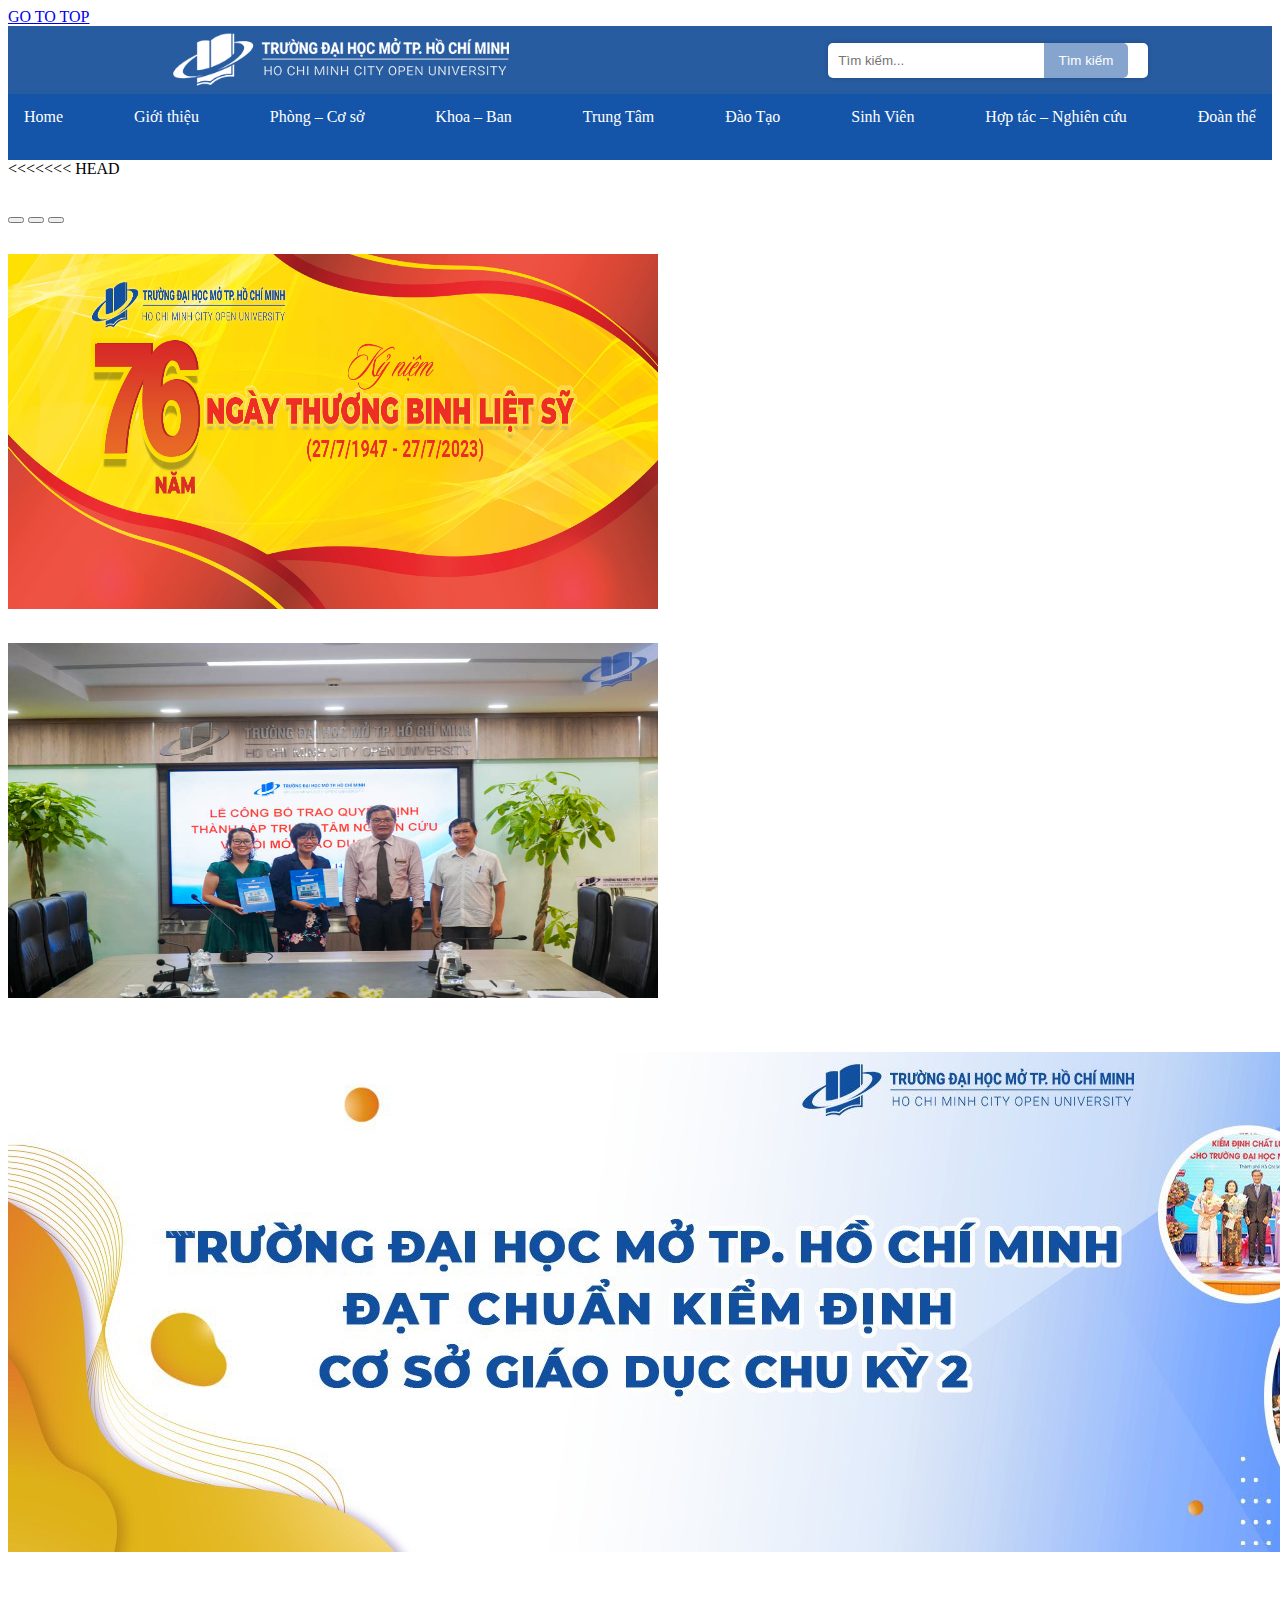
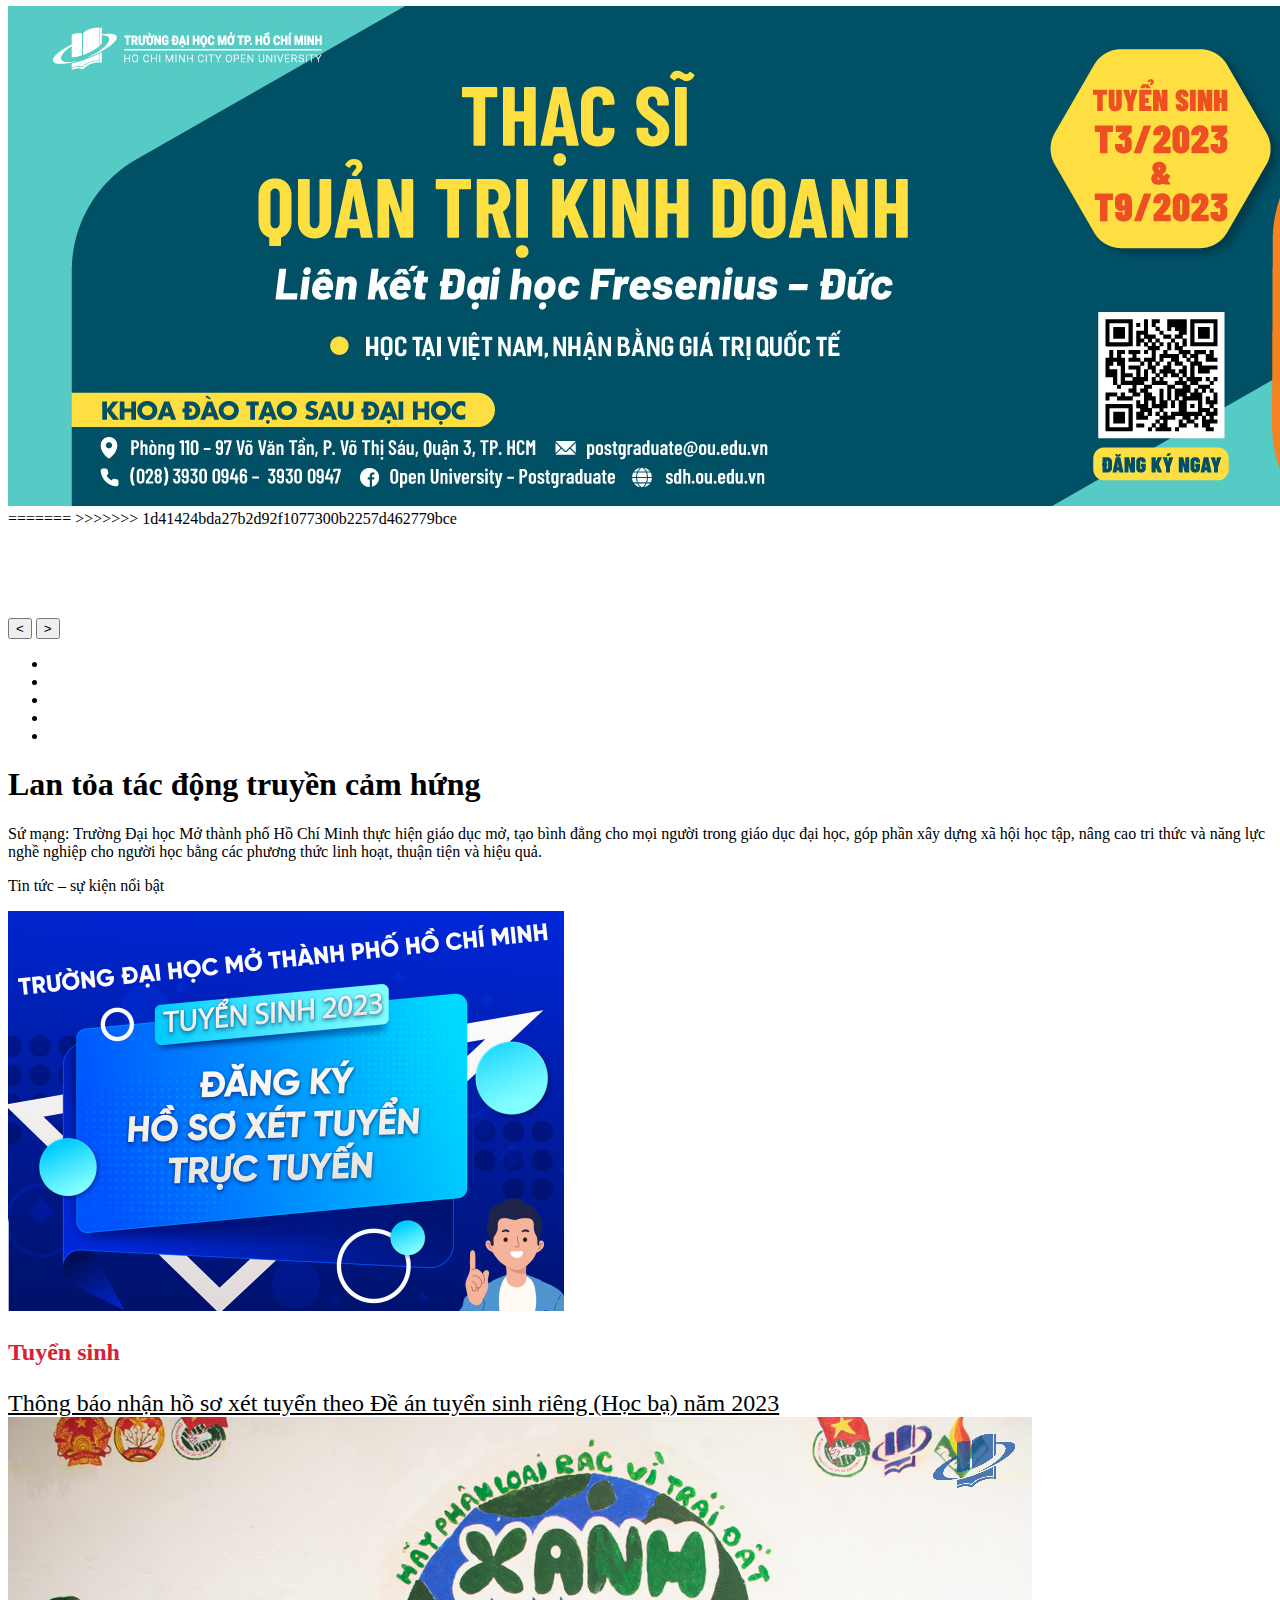
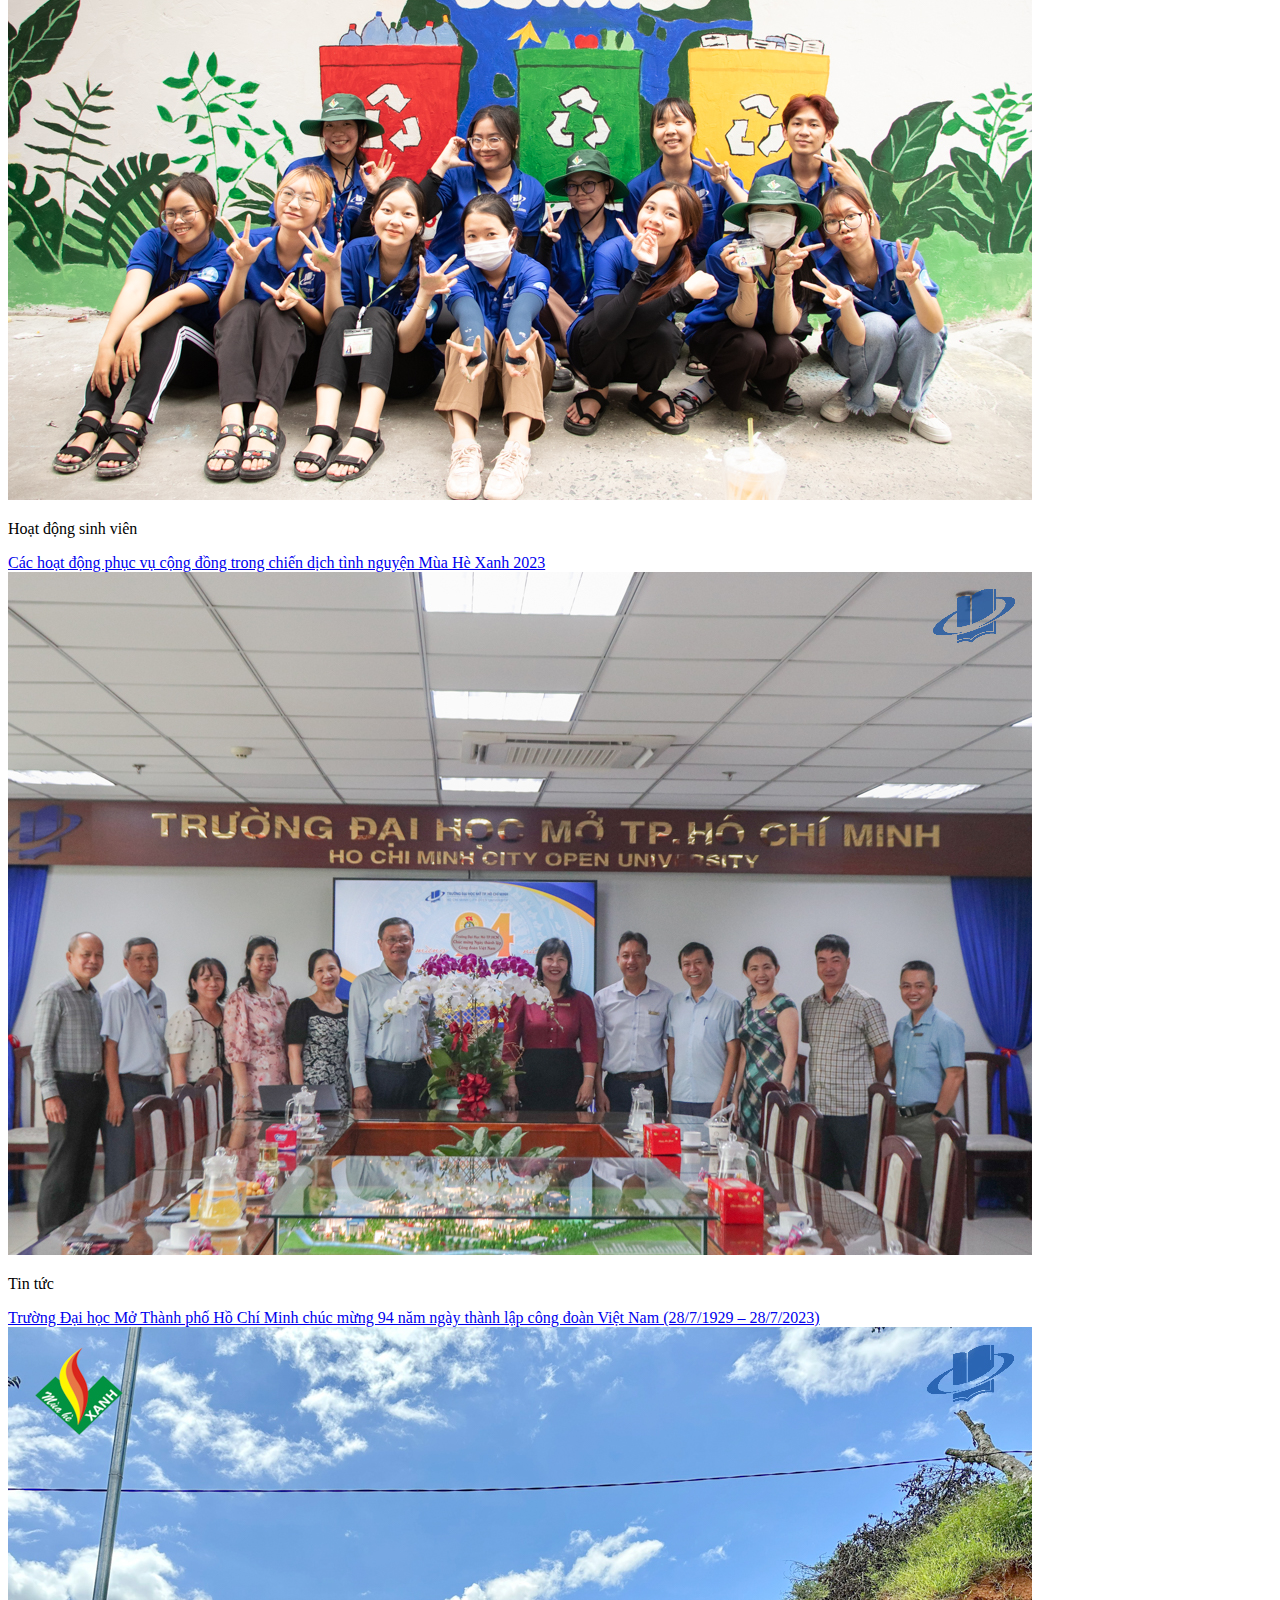
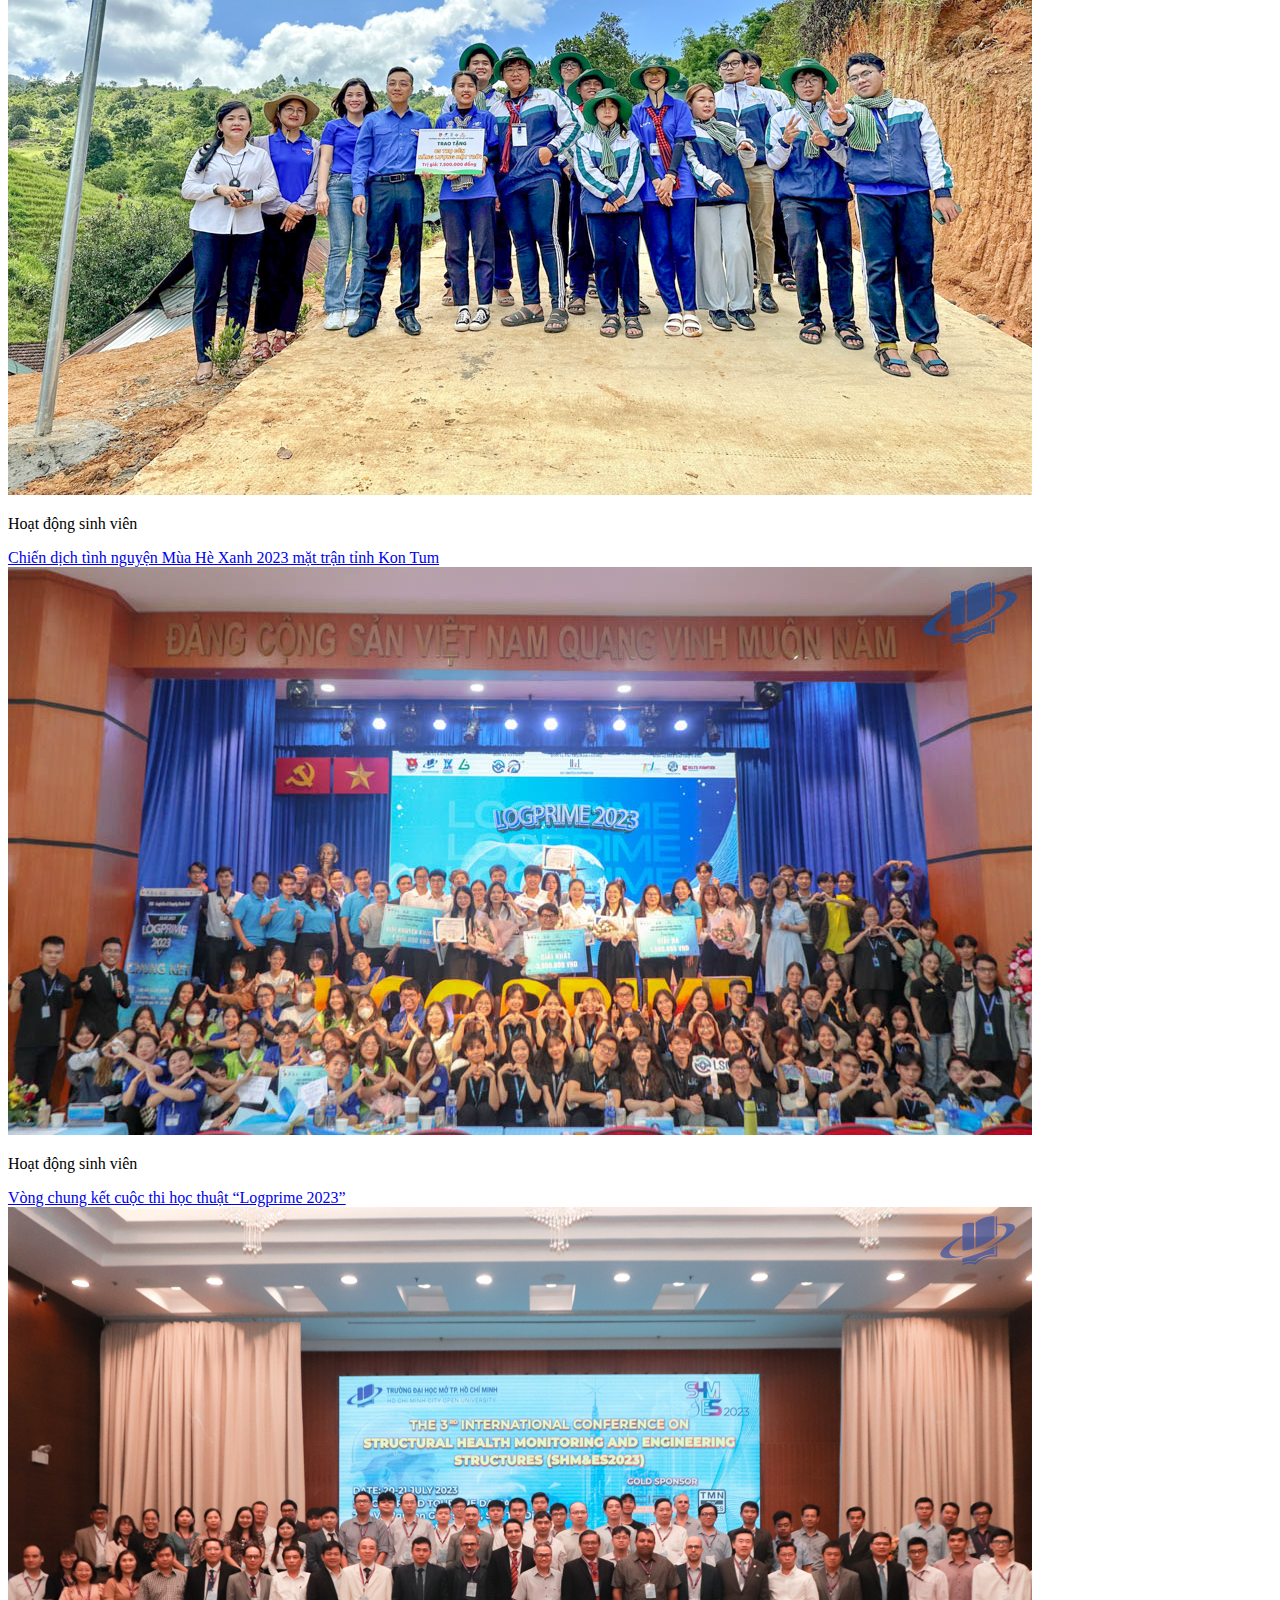
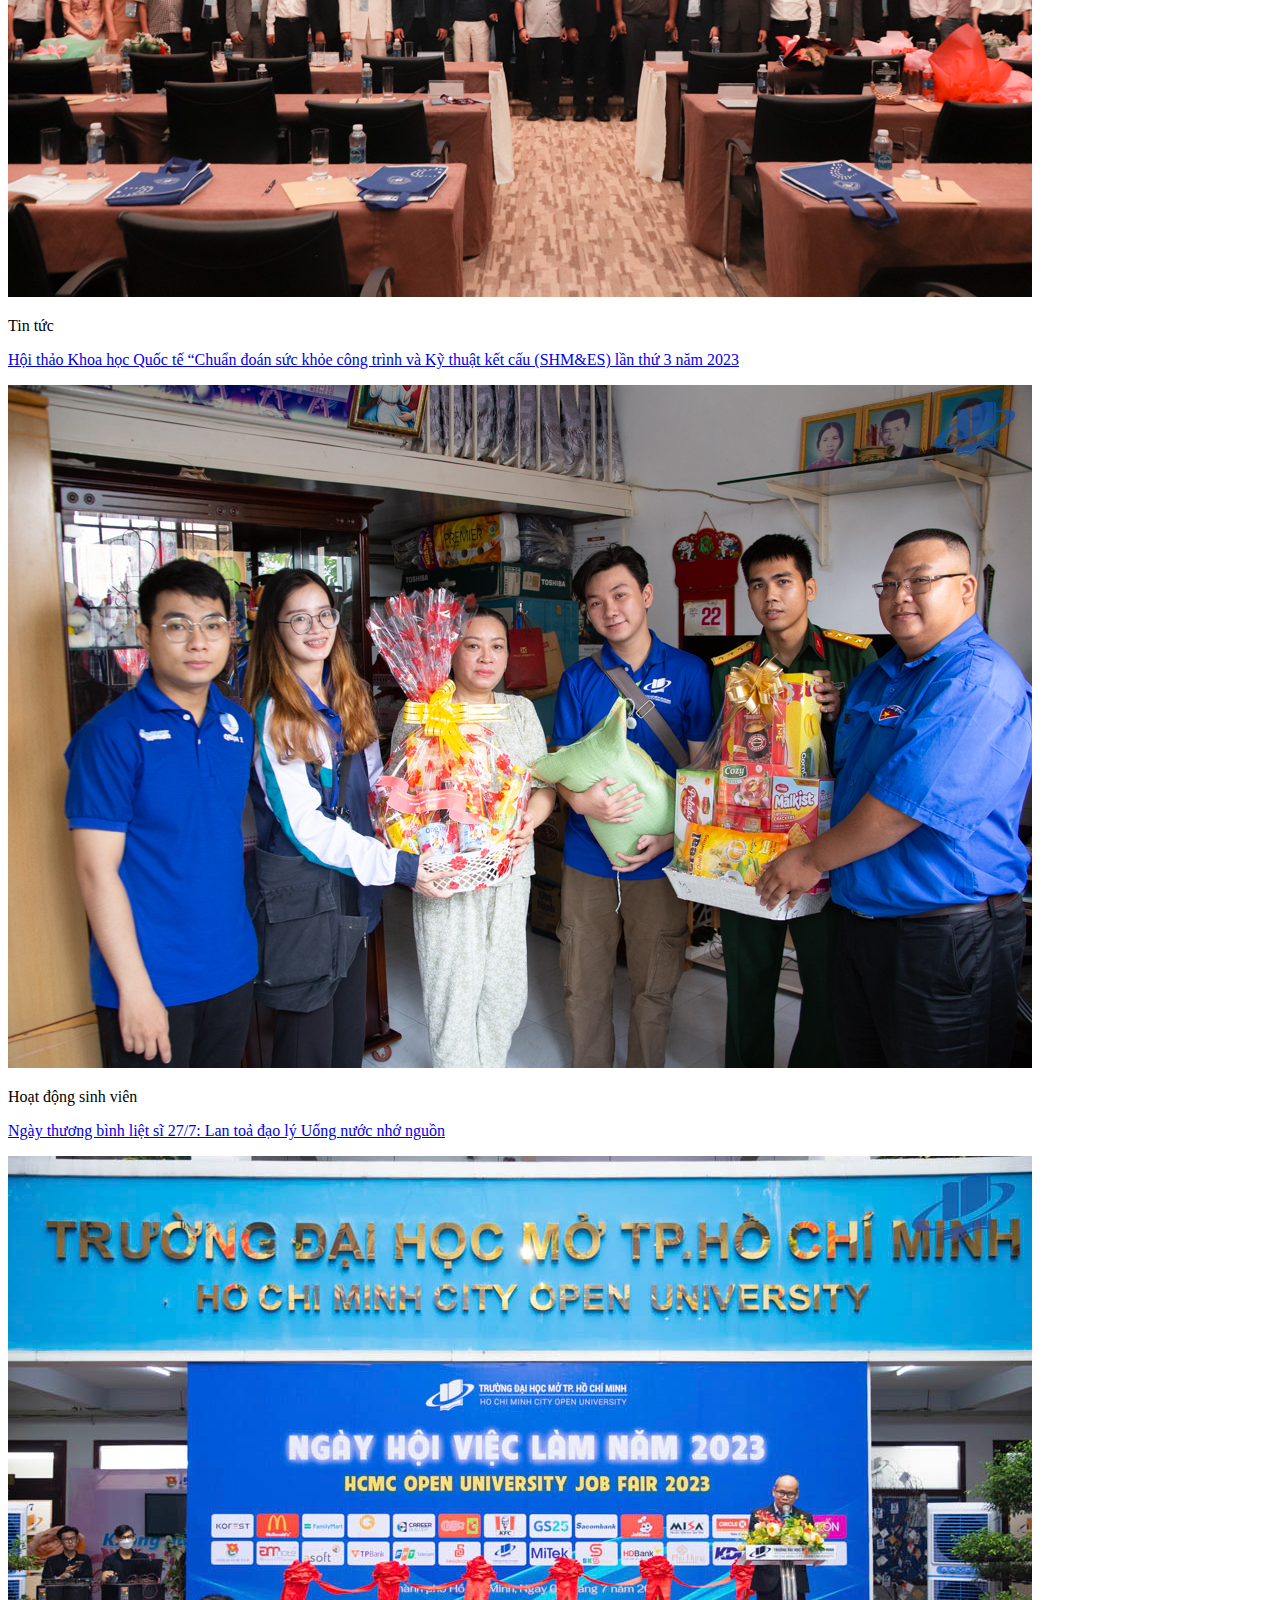
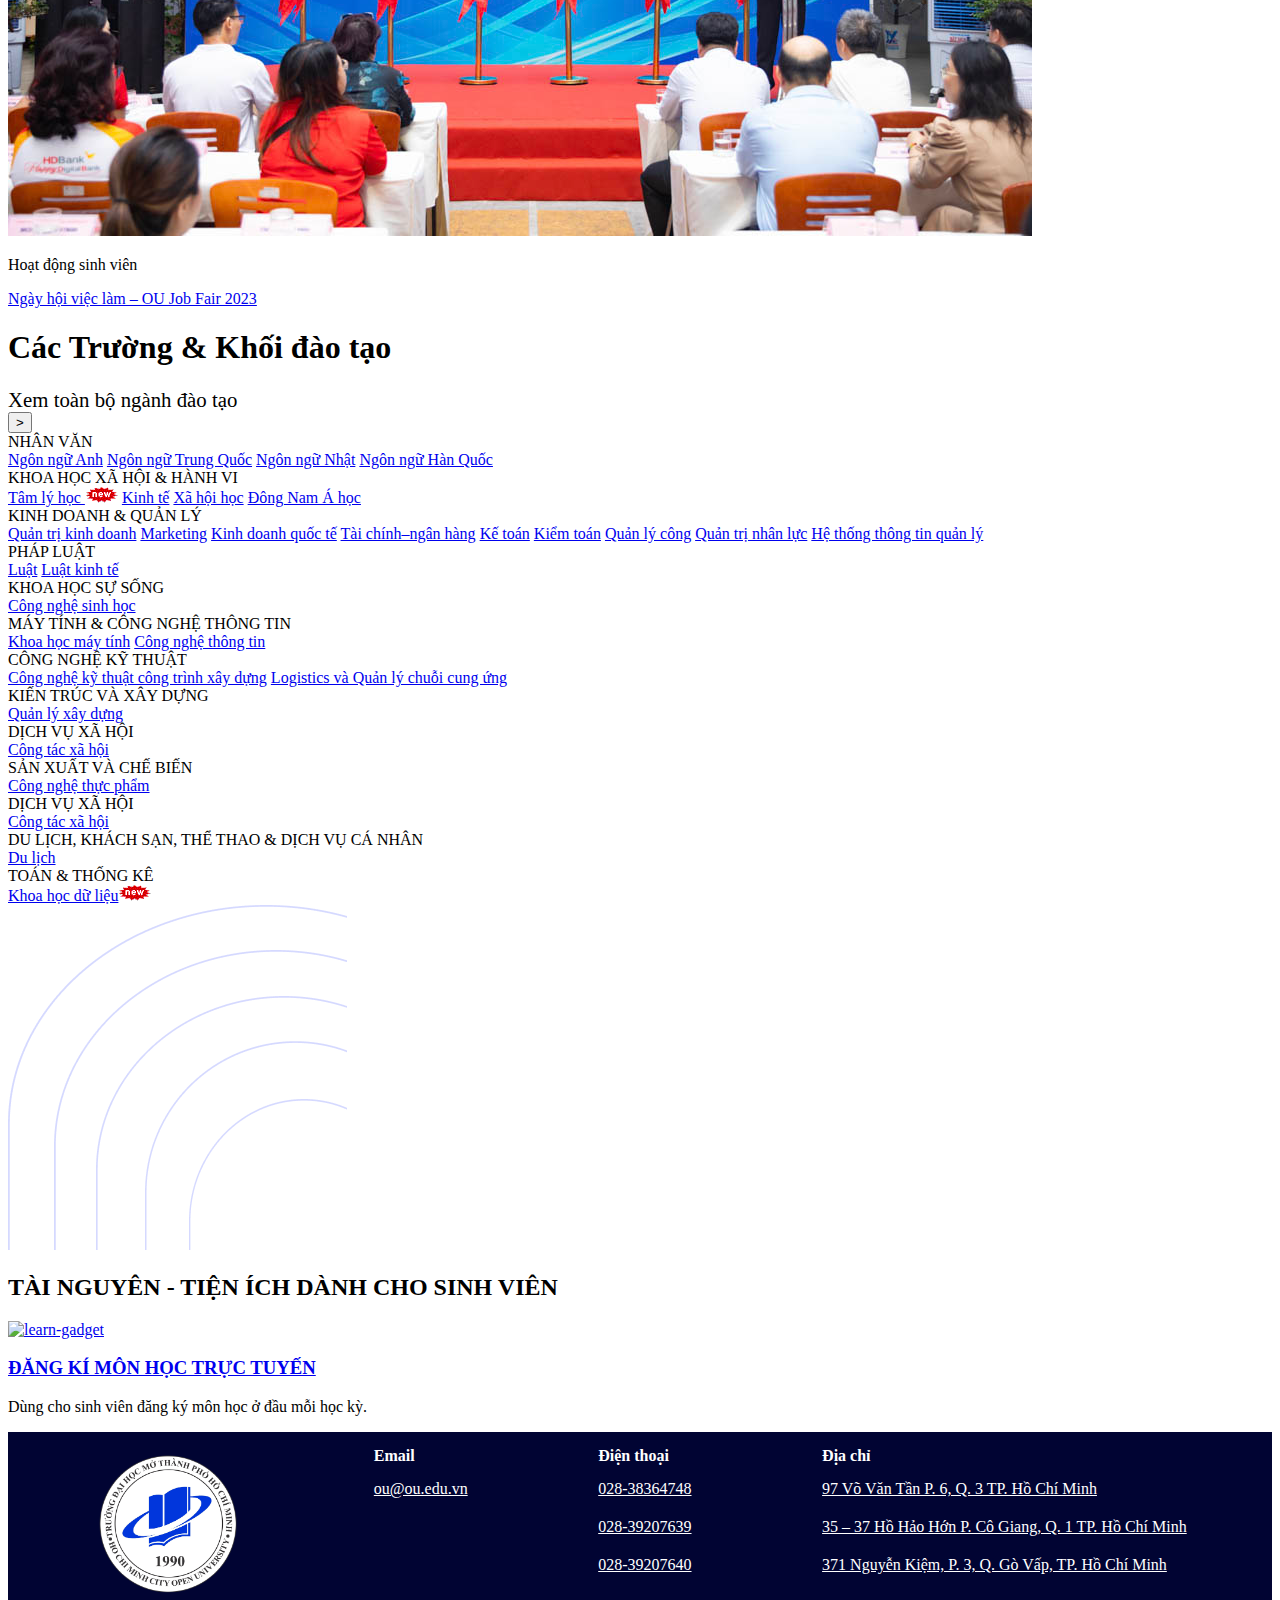
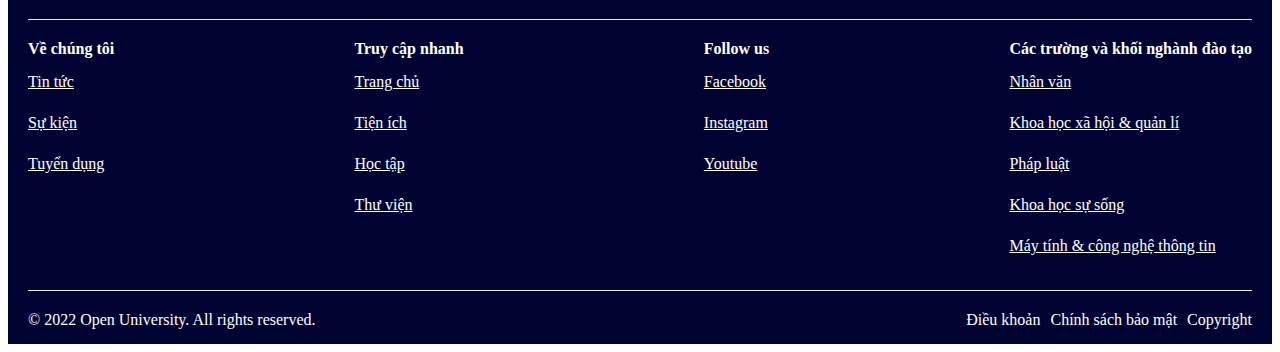
==== commit 6d0392f8: "capnhat4gio1217thang8" ====
--- a/index.html
+++ b/index.html
@@ -231,6 +231,44 @@
                 </ul>
             </div>
         </div>
+<<<<<<< HEAD
+    </header>
+    <section class="banner">
+        <!-- Carousel -->
+        <div id="demo" class="carousel slide" data-bs-ride="carousel" data-interval="1000" ride="true">
+            <!-- Indicators/dots -->
+            <div class="carousel-indicators">
+                <button type="button" data-bs-target="#demo" data-bs-slide-to="0" class="active"></button>
+                <button type="button" data-bs-target="#demo" data-bs-slide-to="1"></button>
+                <button type="button" data-bs-target="#demo" data-bs-slide-to="2"></button>
+            </div>
+            <!-- The slideshow/carousel -->
+            <div class="carousel-inner">
+                <div class="carousel-item active">
+                    <img 
+                    src="/carouselimg/thuongbinhlietsi.jpg"  class="d-block w-100"
+                    style="height: 355px;width: 650px; padding-top: 30px;"
+                    >
+                </div>
+                <div class="carousel-item">
+                    <img src="/carouselimg/tintuc.jpg"  class="d-block w-100"
+                    style="height: 355px;width: 650px; padding-top: 30px;"
+                    >
+                </div>
+                <div class="carousel-item">
+                    <img src="/carouselimg/carousel3.jpg"  class="d-block w-100"
+                    style="padding-top: 50px;"
+                    >
+                </div>
+                <div class="carousel-item">
+                    <img src="/carouselimg/carousel4.jpg"  class="d-block w-100"
+                    style="padding-top: 50px;"
+                    >
+                </div>
+                
+            </div>
+=======
+>>>>>>> 1d41424bda27b2d92f1077300b2257d462779bce
         
     </header>
     
@@ -294,7 +332,7 @@
             <div class="row2-thirdsec-container">
                 <div class="row2-left">
                     <div class="left-theme-image">
-                        <a href="#"><img src="/collegedesign/images/tuyen_sinh_2023-new.png" alt="tuyensinh2023"></a>
+                        <a href="#"><img src="/images/tuyen_sinh_2023-new.png" alt="tuyensinh2023"></a>
                     </div>
                     <div class="left-content">
                         <div><p style="color: #d72134;font-size: 1.5rem; font-weight: 600;width: max-content;">Tuyển sinh</p></div>
@@ -304,7 +342,7 @@
                 <div class="row2-right-container">
                     <div class="one_of_right-news">
                         <div class="right-theme-image">
-                            <a href="#"><img src="/collegedesign/images/muahexanh_hoatdongsinhvien.jpg" alt=""></a>
+                            <a href="#"><img src="/images/muahexanh_hoatdongsinhvien.jpg" alt=""></a>
                         </div>
                         <div class="right-content">
                             <div><p>Hoạt động sinh viên</p></div>
@@ -314,7 +352,7 @@
 
                     <div class="one_of_right-news">
                         <div class="right-theme-image">
-                            <a href="#"><img src="/collegedesign/images/94nam.jpg" alt="94namkiniem"></a>
+                            <a href="#"><img src="/images/94nam.jpg" alt="94namkiniem"></a>
                         </div>
                         <div class="right-content">
                             <div><p>Tin tức</p></div>
@@ -325,7 +363,7 @@
 
                     <div class="one_of_right-news">
                         <div class="right-theme-image">
-                            <a href="#"><img src="/collegedesign/images/chiendichmhx.jpg" alt="chiendich"></a>
+                            <a href="#"><img src="/images/chiendichmhx.jpg" alt="chiendich"></a>
                         </div>
                         <div class="right-content">
                             <div><p>Hoạt động sinh viên</p></div>
@@ -335,7 +373,7 @@
 
                     <div class="one_of_right-news"> 
                         <div class="right-theme-image">
-                            <a href="#"><img src="/collegedesign/images/cuocthihocthuat.jpg" alt="hocthuat"></a>
+                            <a href="#"><img src="/images/cuocthihocthuat.jpg" alt="hocthuat"></a>
                         </div>
                         <div class="right-content">
                             <div><p>Hoạt động sinh viên</p></div>
@@ -348,7 +386,7 @@
             <div class="row3-thirdsec-container">
                 <div class="one_sec_of_row3">
                     <div class="theme-image-row3">
-                        <a href="#"><img src="/collegedesign/images/hoithaokhqt.jpg" alt="hoithao"></a>
+                        <a href="#"><img src="/images/hoithaokhqt.jpg" alt="hoithao"></a>
                     </div>
                     <div class="content-row3">
                         <div><p>Tin tức</p></div>
@@ -357,7 +395,7 @@
                 </div>
                 <div class="one_sec_of_row3">
                     <div class="theme-image-row3">
-                        <a href="#"><img src="/collegedesign/images/ngaythuongbinhls.jpg" alt="hoithao"></a>
+                        <a href="#"><img src="/images/ngaythuongbinhls.jpg" alt="hoithao"></a>
                     </div>
                     <div class="content-row3">
                         <div><p>Hoạt động sinh viên</p></div>
@@ -366,7 +404,7 @@
                 </div>
                 <div class="one_sec_of_row3">
                     <div class="theme-image-row3">
-                        <a href="#"><img src="/collegedesign/images/ngayhoivieclam.jpg" alt="hoithao"></a>
+                        <a href="#"><img src="/images/ngayhoivieclam.jpg" alt="hoithao"></a>
                     </div>
                     <div class="content-row3">
                         <div><p>Hoạt động sinh viên</p></div>
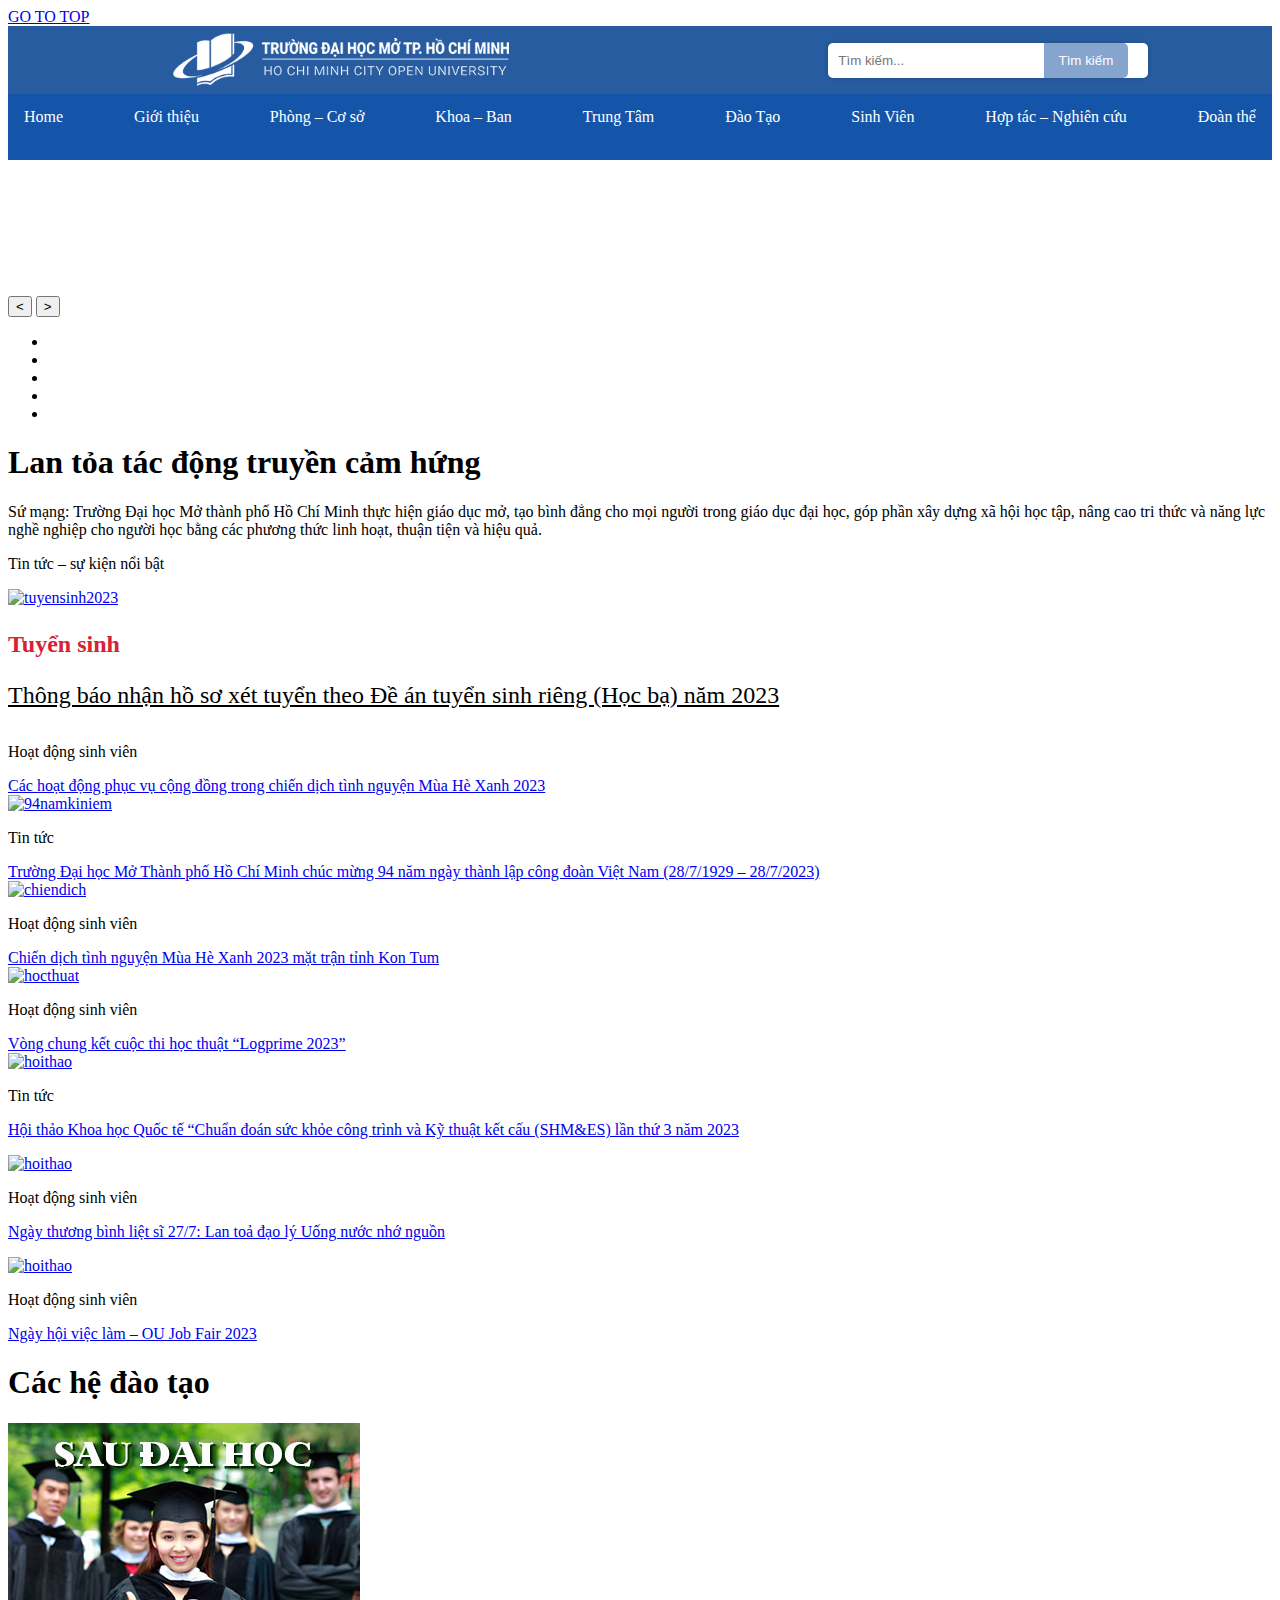
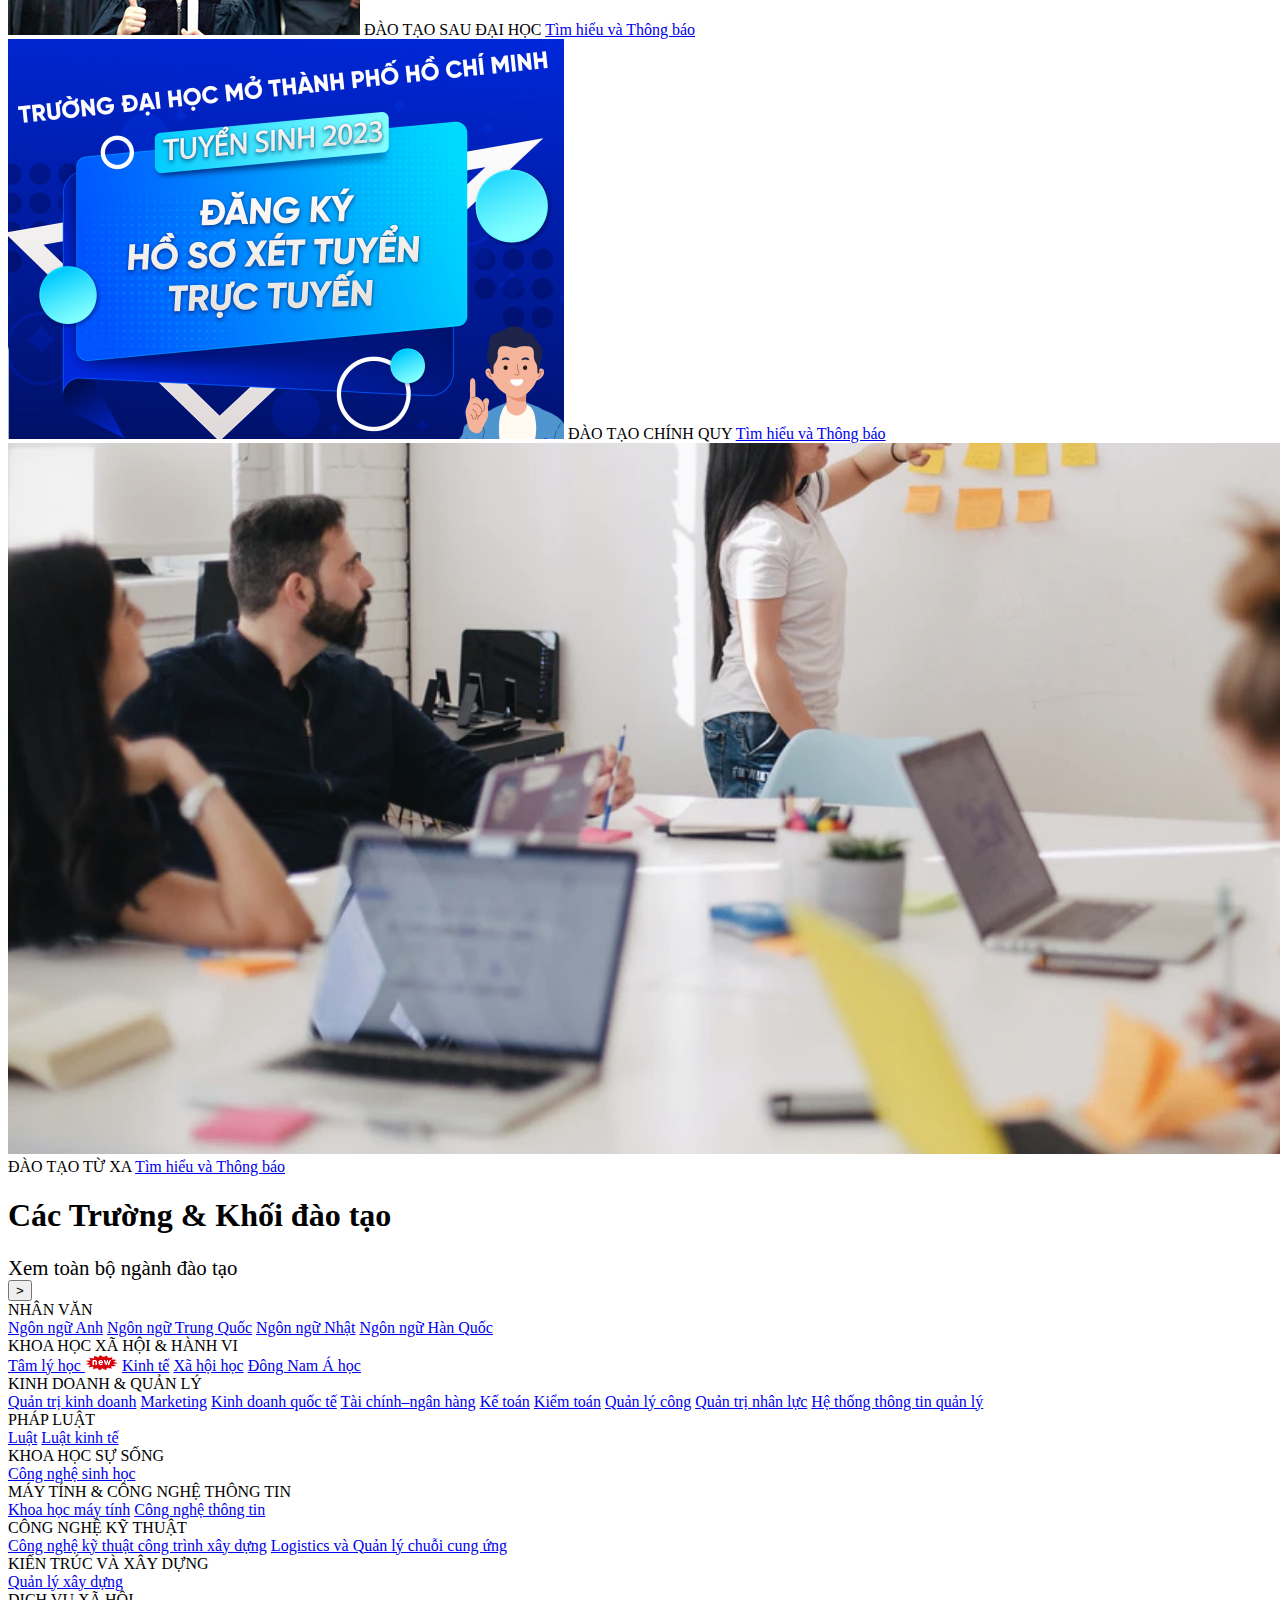
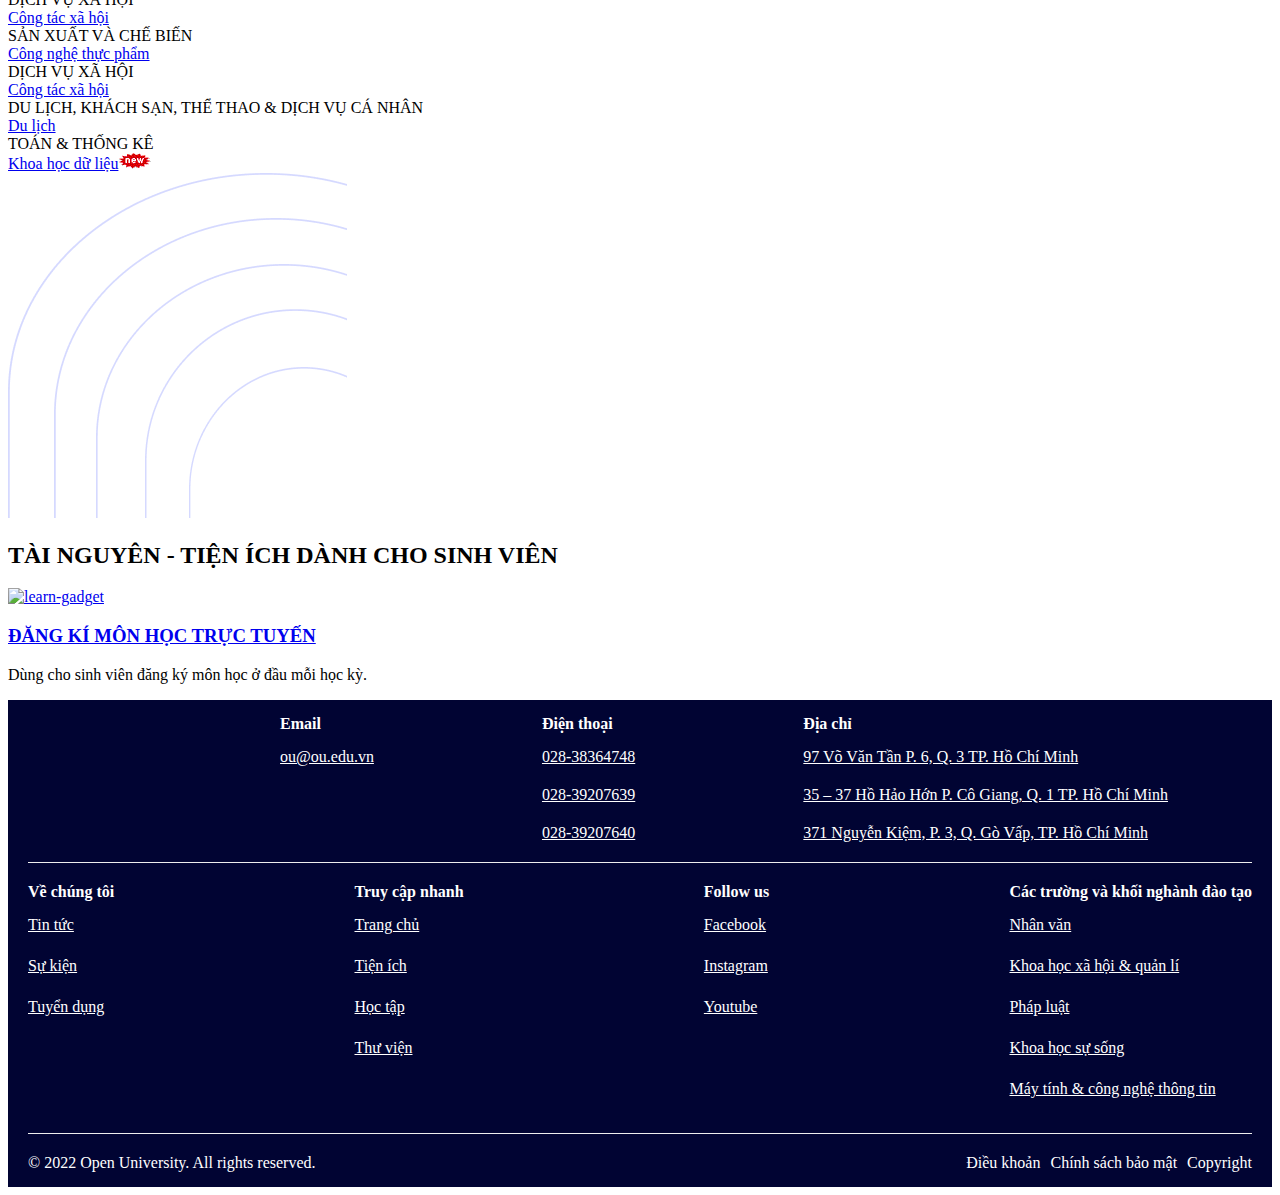
==== commit b424db60: "index3 htmt,css,js" ====
--- a/index.html
+++ b/index.html
@@ -231,44 +231,6 @@
                 </ul>
             </div>
         </div>
-<<<<<<< HEAD
-    </header>
-    <section class="banner">
-        <!-- Carousel -->
-        <div id="demo" class="carousel slide" data-bs-ride="carousel" data-interval="1000" ride="true">
-            <!-- Indicators/dots -->
-            <div class="carousel-indicators">
-                <button type="button" data-bs-target="#demo" data-bs-slide-to="0" class="active"></button>
-                <button type="button" data-bs-target="#demo" data-bs-slide-to="1"></button>
-                <button type="button" data-bs-target="#demo" data-bs-slide-to="2"></button>
-            </div>
-            <!-- The slideshow/carousel -->
-            <div class="carousel-inner">
-                <div class="carousel-item active">
-                    <img 
-                    src="/carouselimg/thuongbinhlietsi.jpg"  class="d-block w-100"
-                    style="height: 355px;width: 650px; padding-top: 30px;"
-                    >
-                </div>
-                <div class="carousel-item">
-                    <img src="/carouselimg/tintuc.jpg"  class="d-block w-100"
-                    style="height: 355px;width: 650px; padding-top: 30px;"
-                    >
-                </div>
-                <div class="carousel-item">
-                    <img src="/carouselimg/carousel3.jpg"  class="d-block w-100"
-                    style="padding-top: 50px;"
-                    >
-                </div>
-                <div class="carousel-item">
-                    <img src="/carouselimg/carousel4.jpg"  class="d-block w-100"
-                    style="padding-top: 50px;"
-                    >
-                </div>
-                
-            </div>
-=======
->>>>>>> 1d41424bda27b2d92f1077300b2257d462779bce
         
     </header>
     
@@ -332,7 +294,7 @@
             <div class="row2-thirdsec-container">
                 <div class="row2-left">
                     <div class="left-theme-image">
-                        <a href="#"><img src="/images/tuyen_sinh_2023-new.png" alt="tuyensinh2023"></a>
+                        <a href="#"><img src="/collegedesign/images/tuyen_sinh_2023-new.png" alt="tuyensinh2023"></a>
                     </div>
                     <div class="left-content">
                         <div><p style="color: #d72134;font-size: 1.5rem; font-weight: 600;width: max-content;">Tuyển sinh</p></div>
@@ -342,7 +304,7 @@
                 <div class="row2-right-container">
                     <div class="one_of_right-news">
                         <div class="right-theme-image">
-                            <a href="#"><img src="/images/muahexanh_hoatdongsinhvien.jpg" alt=""></a>
+                            <a href="#"><img src="/collegedesign/images/muahexanh_hoatdongsinhvien.jpg" alt=""></a>
                         </div>
                         <div class="right-content">
                             <div><p>Hoạt động sinh viên</p></div>
@@ -352,7 +314,7 @@
 
                     <div class="one_of_right-news">
                         <div class="right-theme-image">
-                            <a href="#"><img src="/images/94nam.jpg" alt="94namkiniem"></a>
+                            <a href="#"><img src="/collegedesign/images/94nam.jpg" alt="94namkiniem"></a>
                         </div>
                         <div class="right-content">
                             <div><p>Tin tức</p></div>
@@ -363,7 +325,7 @@
 
                     <div class="one_of_right-news">
                         <div class="right-theme-image">
-                            <a href="#"><img src="/images/chiendichmhx.jpg" alt="chiendich"></a>
+                            <a href="#"><img src="/collegedesign/images/chiendichmhx.jpg" alt="chiendich"></a>
                         </div>
                         <div class="right-content">
                             <div><p>Hoạt động sinh viên</p></div>
@@ -373,7 +335,7 @@
 
                     <div class="one_of_right-news"> 
                         <div class="right-theme-image">
-                            <a href="#"><img src="/images/cuocthihocthuat.jpg" alt="hocthuat"></a>
+                            <a href="#"><img src="/collegedesign/images/cuocthihocthuat.jpg" alt="hocthuat"></a>
                         </div>
                         <div class="right-content">
                             <div><p>Hoạt động sinh viên</p></div>
@@ -386,7 +348,7 @@
             <div class="row3-thirdsec-container">
                 <div class="one_sec_of_row3">
                     <div class="theme-image-row3">
-                        <a href="#"><img src="/images/hoithaokhqt.jpg" alt="hoithao"></a>
+                        <a href="#"><img src="/collegedesign/images/hoithaokhqt.jpg" alt="hoithao"></a>
                     </div>
                     <div class="content-row3">
                         <div><p>Tin tức</p></div>
@@ -395,7 +357,7 @@
                 </div>
                 <div class="one_sec_of_row3">
                     <div class="theme-image-row3">
-                        <a href="#"><img src="/images/ngaythuongbinhls.jpg" alt="hoithao"></a>
+                        <a href="#"><img src="/collegedesign/images/ngaythuongbinhls.jpg" alt="hoithao"></a>
                     </div>
                     <div class="content-row3">
                         <div><p>Hoạt động sinh viên</p></div>
@@ -404,7 +366,7 @@
                 </div>
                 <div class="one_sec_of_row3">
                     <div class="theme-image-row3">
-                        <a href="#"><img src="/images/ngayhoivieclam.jpg" alt="hoithao"></a>
+                        <a href="#"><img src="/collegedesign/images/ngayhoivieclam.jpg" alt="hoithao"></a>
                     </div>
                     <div class="content-row3">
                         <div><p>Hoạt động sinh viên</p></div>
@@ -414,7 +376,7 @@
             </div>
         </div>
     </section>
-    <!-- <secion class="fourth-sec">
+    <secion class="fourth-sec">
         <div class="fourth-sec-container">
             <div>
                 <h1>Các hệ đào tạo</h1>
@@ -437,7 +399,7 @@
                 </div>
             </div>
         </div>
-    </secion> -->
+    </secion>
     <section class="fifth-sec">
         <div class="fifth-sec-container flex">
             <div class="introduction">
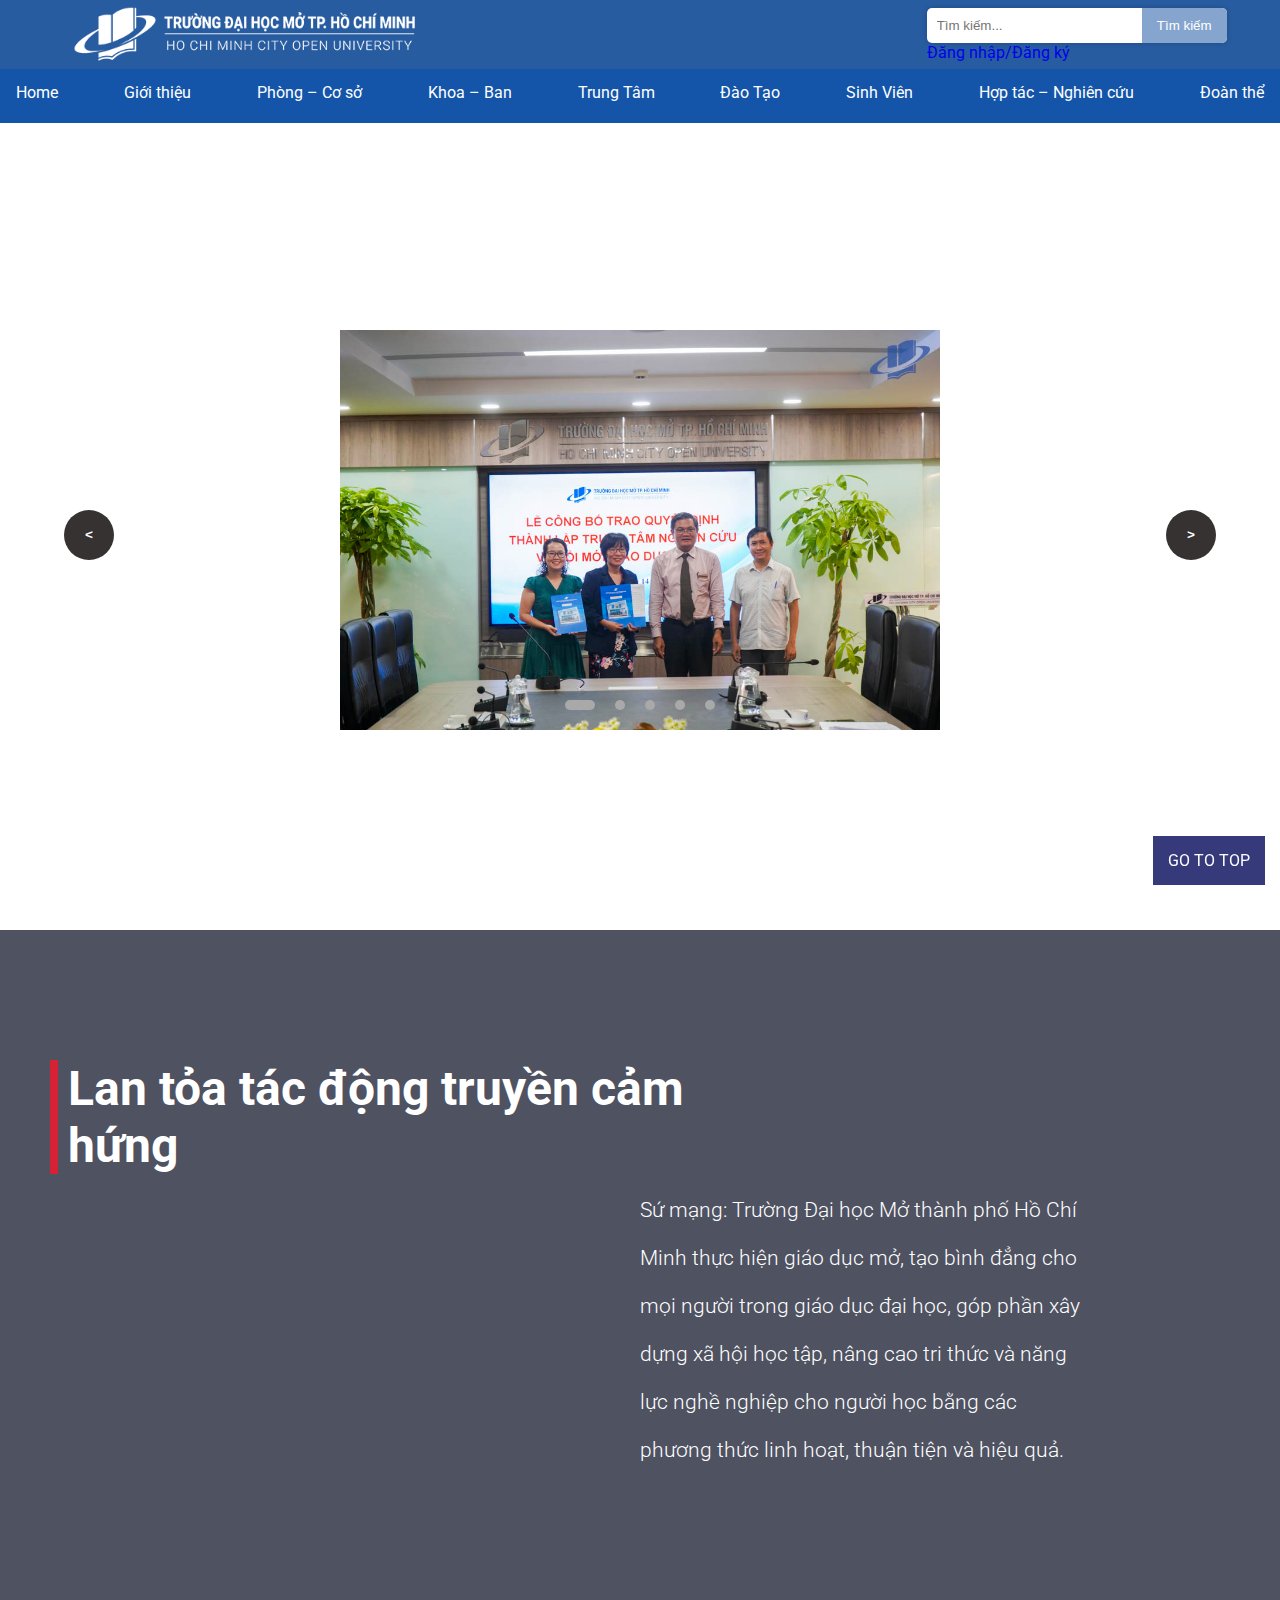
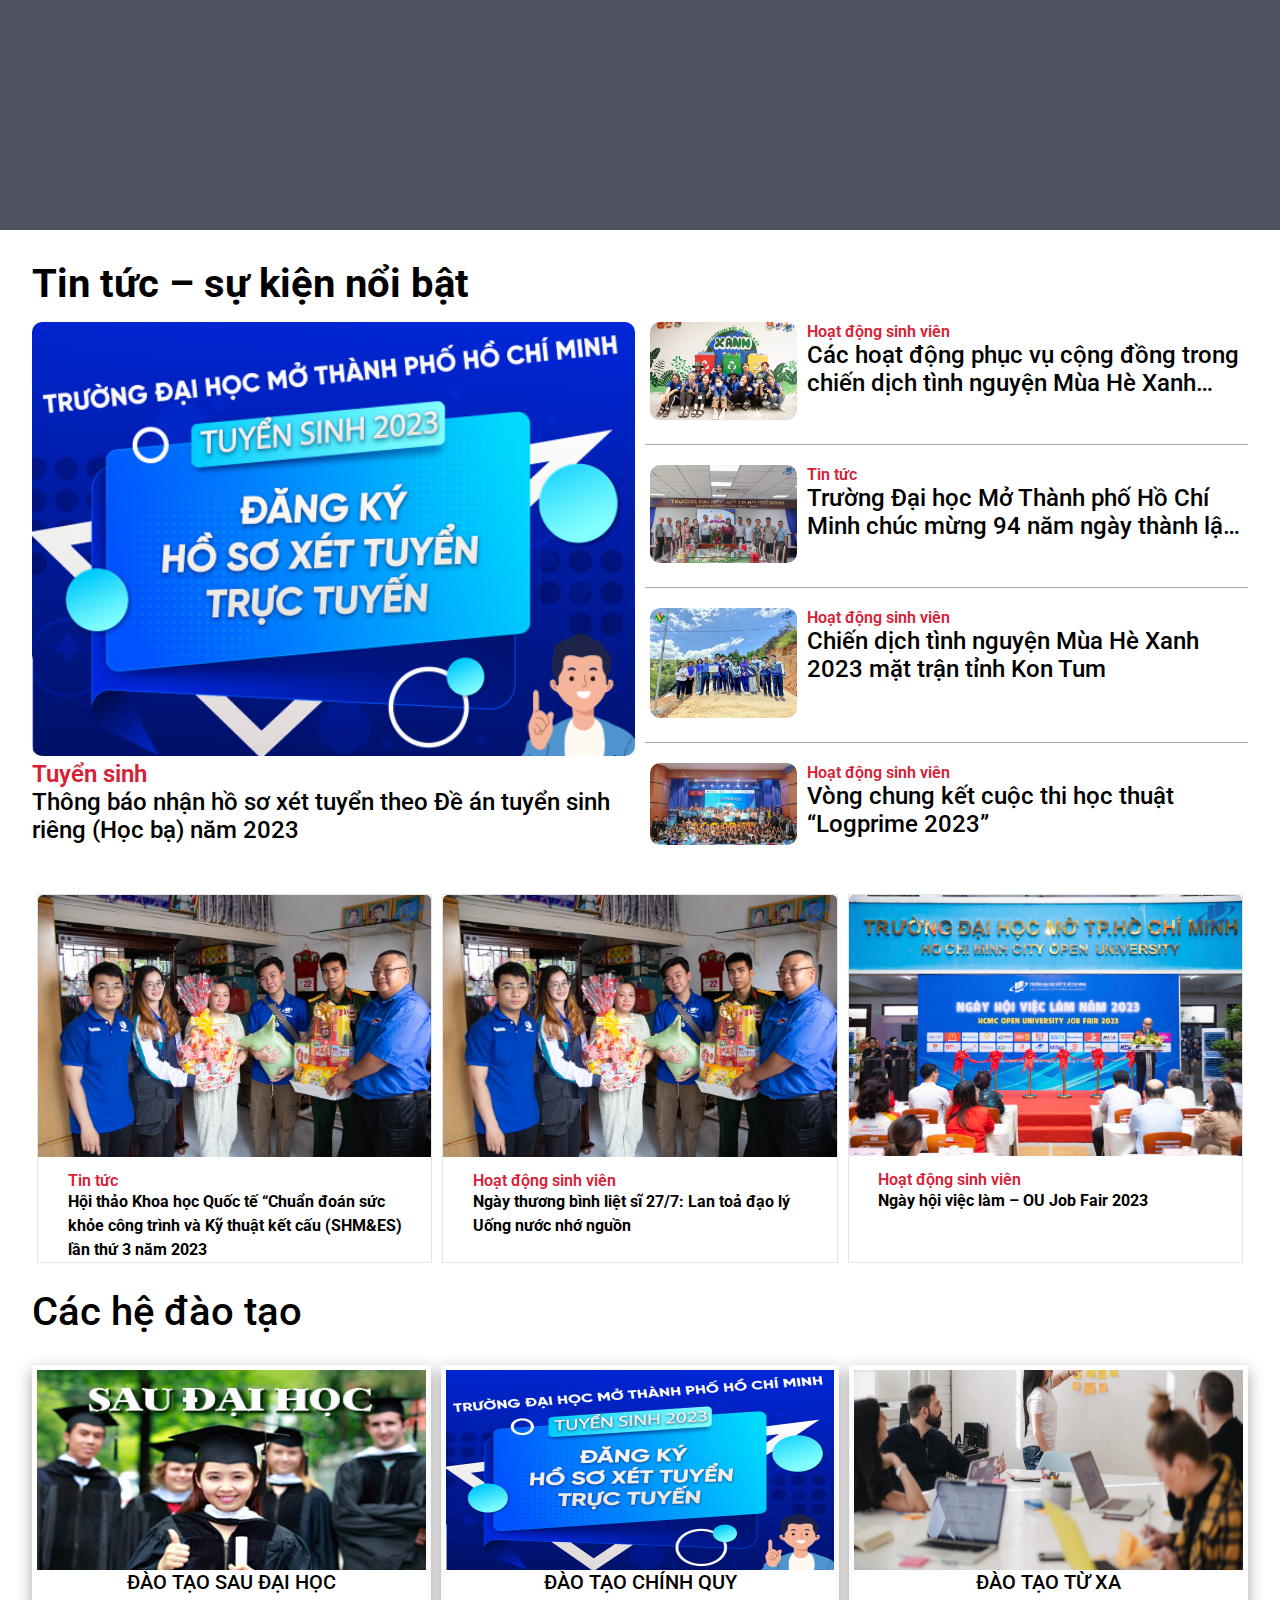
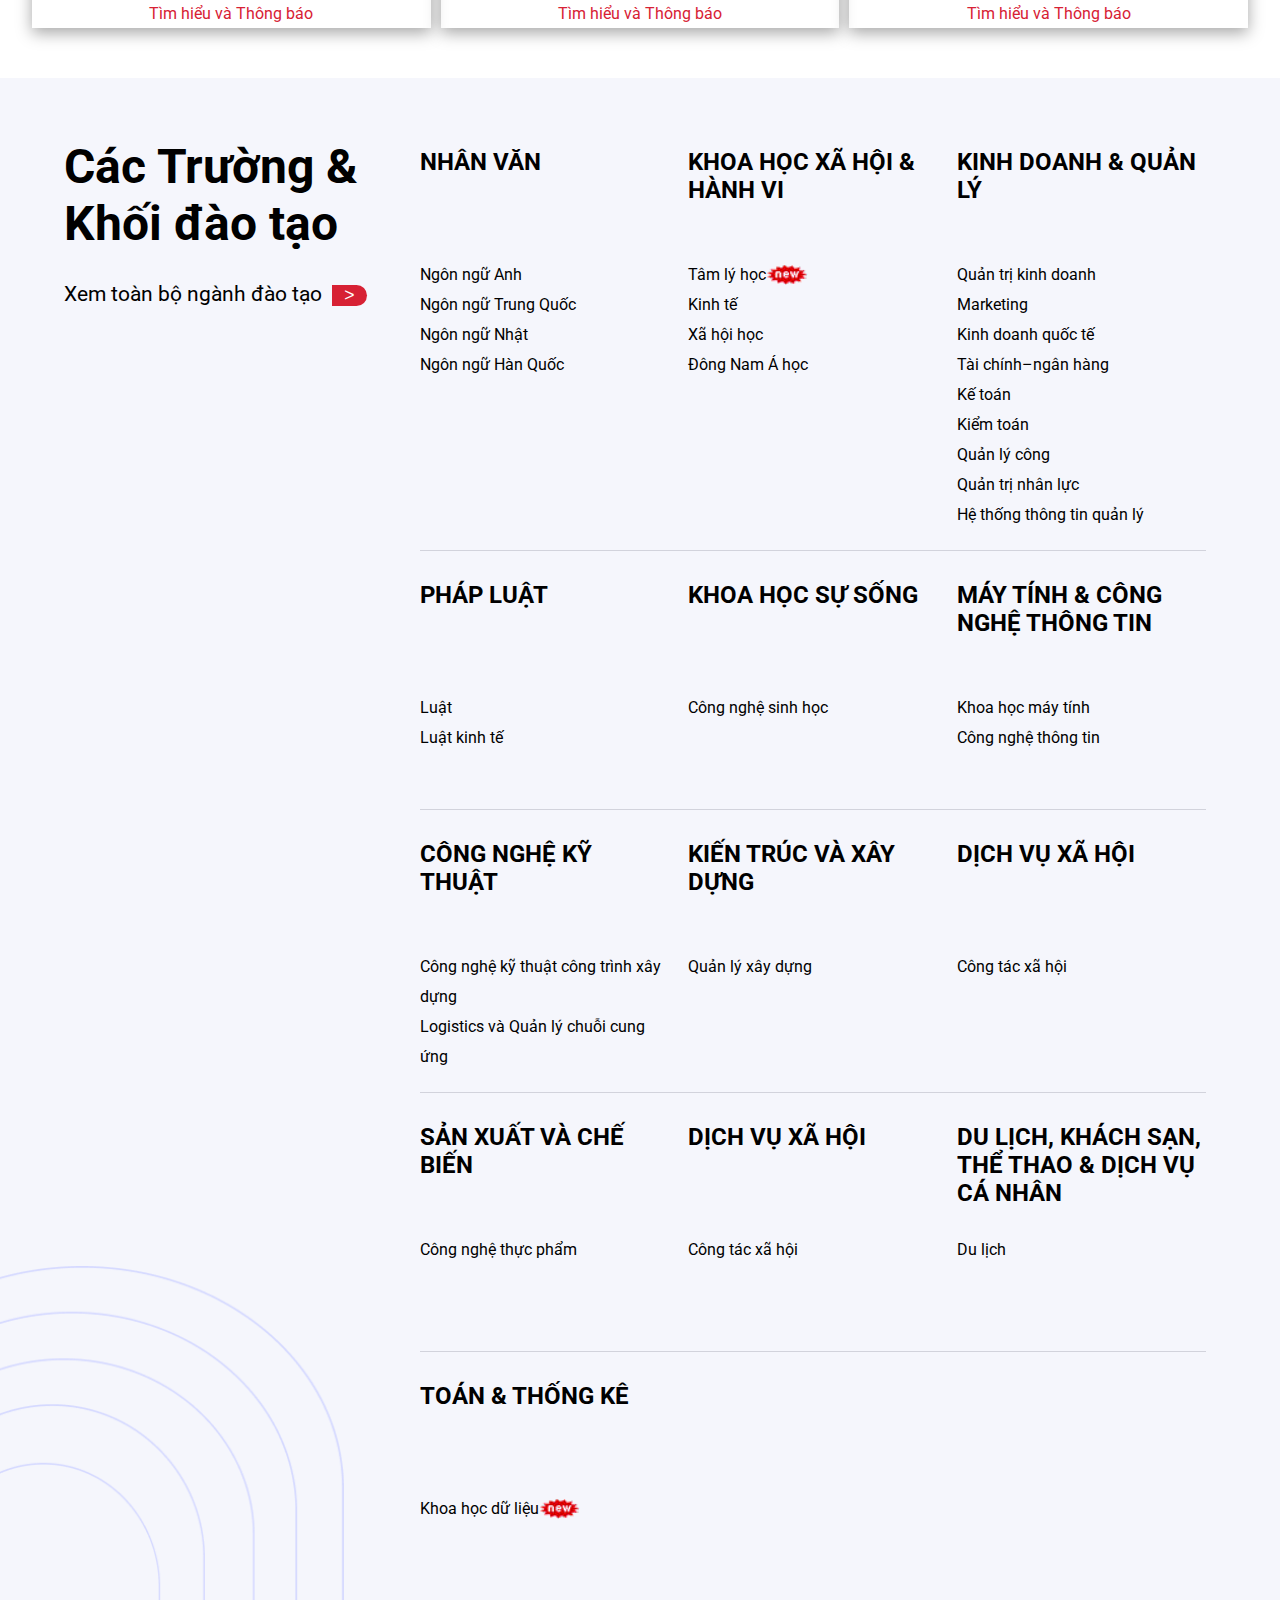
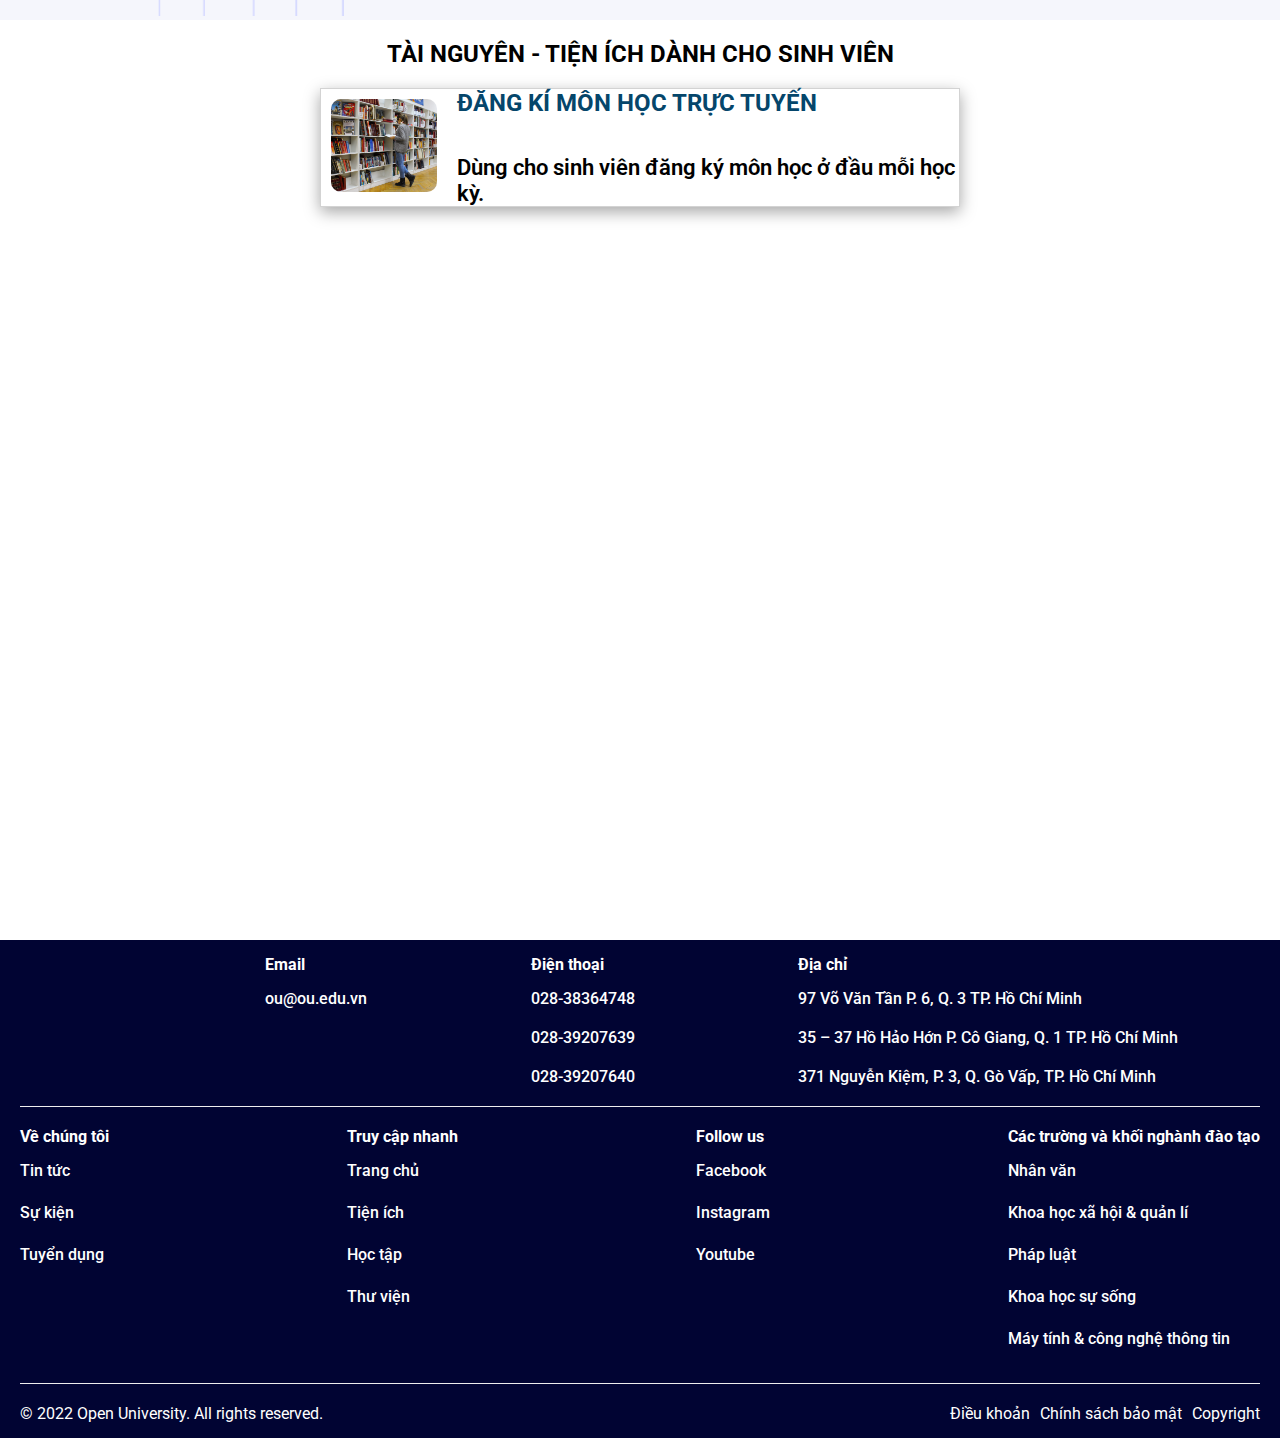
==== commit b4c93ffc: "update" ====
--- a/index.html
+++ b/index.html
@@ -7,10 +7,10 @@
     <link rel="stylesheet" href="https://cdnjs.cloudflare.com/ajax/libs/font-awesome/6.4.0/css/all.min.css" integrity="sha512-iecdLmaskl7CVkqkXNQ/ZH/XLlvWZOJyj7Yy7tcenmpD1ypASozpmT/E0iPtmFIB46ZmdtAc9eNBvH0H/ZpiBw==" crossorigin="anonymous" referrerpolicy="no-referrer" />
     <link href="https://fonts.googleapis.com/css2?family=Montserrat:wght@300&family=Plus+Jakarta+Sans:wght@400;500;700&family=Poppins:ital,wght@0,300;1,400&family=Roboto:wght@300;400;500&display=swap" rel="stylesheet">
     <link rel="stylesheet" href="css/headerandfooter.css">
-    <link rel="stylesheet" href="/collegedesign/css/general.css">
-    <link rel="stylesheet" href="/collegedesign/css/body.css">
-    <link rel="stylesheet" href="/collegedesign/css/slider.css">
-    <link rel="stylesheet" href="/collegedesign/css/reponsive.css">
+    <link rel="stylesheet" href="css/general.css">
+    <link rel="stylesheet" href="css/body.css">
+    <link rel="stylesheet" href="css/slider.css">
+    <link rel="stylesheet" href="css/reponsive.css">
     
 </head>
 <body>  
@@ -22,10 +22,19 @@
             <div class="logo">
                 <img src="images/Logo (1).png" alt="OU"> 
             </div>
-            <div class="search-container">
-                <input type="text" class="search-input" placeholder="Tìm kiếm...">
-                <button class="search-button">Tìm kiếm</button>
-              </div>
+            <div style="width: 20%;"></div>
+            <div class="header-right">
+                <div class="search-container">
+                    <input type="text" class="search-input" placeholder="Tìm kiếm...">
+                    <button class="search-button">Tìm kiếm</button>
+                </div>
+                
+                <div class="authen-container">
+                    <div class="authen">
+                        <a href="index4.html">Đăng nhập/Đăng ký</a>
+                    </div>
+                </div>
+            </div>
         </div>
         <div class="sub-bar" id="subbarId">
             <!-- MAIN NAVBAR -->
@@ -238,24 +247,24 @@
         <div class="slider">
             <div class="list">
                 <div class="item">
-                    <img src="/collegedesign/carouselimg/tintuc.jpg" alt="">
+                    <img src="carouselimg/tintuc.jpg" alt="">
                 </div>
                 <div class="item">
-                    <img src="/collegedesign/carouselimg/thuongbinhlietsi.jpg" alt="">
+                    <img src="carouselimg/thuongbinhlietsi.jpg" alt="">
                 </div>
                 <div class="item">
-                    <img src="/collegedesign/carouselimg/carousel3.jpg" alt="">
+                    <img src="carouselimg/carousel3.jpg" alt="">
                 </div>
                 <div class="item">
-                    <img src="/collegedesign/carouselimg/carousel4.jpg" alt="">
+                    <img src="carouselimg/carousel4.jpg" alt="">
                 </div>
                 <div class="item">
-                    <img src="/collegedesign/images/banner.png" alt="">
+                    <img src="images/banner2.jpg" alt="">
                 </div>
             </div>
             <div class="buttons">
-                <button id="prev"><</button>
-                <button id="next">></button>
+                <button id="prev"> < </button>
+                <button id="next"> > </button>
             </div>
             <ul class="dots">
                 <li class="active"></li>
@@ -294,7 +303,7 @@
             <div class="row2-thirdsec-container">
                 <div class="row2-left">
                     <div class="left-theme-image">
-                        <a href="#"><img src="/collegedesign/images/tuyen_sinh_2023-new.png" alt="tuyensinh2023"></a>
+                        <a href="#"><img src="images/tuyen_sinh_2023-new.png" alt="tuyensinh2023"></a>
                     </div>
                     <div class="left-content">
                         <div><p style="color: #d72134;font-size: 1.5rem; font-weight: 600;width: max-content;">Tuyển sinh</p></div>
@@ -304,7 +313,7 @@
                 <div class="row2-right-container">
                     <div class="one_of_right-news">
                         <div class="right-theme-image">
-                            <a href="#"><img src="/collegedesign/images/muahexanh_hoatdongsinhvien.jpg" alt=""></a>
+                            <a href="#"><img src="images/muahexanh_hoatdongsinhvien.jpg" alt=""></a>
                         </div>
                         <div class="right-content">
                             <div><p>Hoạt động sinh viên</p></div>
@@ -314,7 +323,7 @@
 
                     <div class="one_of_right-news">
                         <div class="right-theme-image">
-                            <a href="#"><img src="/collegedesign/images/94nam.jpg" alt="94namkiniem"></a>
+                            <a href="#"><img src="images/94nam.jpg" alt="94namkiniem"></a>
                         </div>
                         <div class="right-content">
                             <div><p>Tin tức</p></div>
@@ -325,7 +334,7 @@
 
                     <div class="one_of_right-news">
                         <div class="right-theme-image">
-                            <a href="#"><img src="/collegedesign/images/chiendichmhx.jpg" alt="chiendich"></a>
+                            <a href="#"><img src="images/chiendichmhx.jpg" alt="chiendich"></a>
                         </div>
                         <div class="right-content">
                             <div><p>Hoạt động sinh viên</p></div>
@@ -335,7 +344,7 @@
 
                     <div class="one_of_right-news"> 
                         <div class="right-theme-image">
-                            <a href="#"><img src="/collegedesign/images/cuocthihocthuat.jpg" alt="hocthuat"></a>
+                            <a href="#"><img src="images/cuocthihocthuat.jpg" alt="hocthuat"></a>
                         </div>
                         <div class="right-content">
                             <div><p>Hoạt động sinh viên</p></div>
@@ -348,7 +357,7 @@
             <div class="row3-thirdsec-container">
                 <div class="one_sec_of_row3">
                     <div class="theme-image-row3">
-                        <a href="#"><img src="/collegedesign/images/hoithaokhqt.jpg" alt="hoithao"></a>
+                        <a href="#"><img src="images/ngaythuongbinhls.jpg" alt="hoithao"></a>
                     </div>
                     <div class="content-row3">
                         <div><p>Tin tức</p></div>
@@ -357,7 +366,7 @@
                 </div>
                 <div class="one_sec_of_row3">
                     <div class="theme-image-row3">
-                        <a href="#"><img src="/collegedesign/images/ngaythuongbinhls.jpg" alt="hoithao"></a>
+                        <a href="#"><img src="images/ngaythuongbinhls.jpg" alt="hoithao"></a>
                     </div>
                     <div class="content-row3">
                         <div><p>Hoạt động sinh viên</p></div>
@@ -366,7 +375,7 @@
                 </div>
                 <div class="one_sec_of_row3">
                     <div class="theme-image-row3">
-                        <a href="#"><img src="/collegedesign/images/ngayhoivieclam.jpg" alt="hoithao"></a>
+                        <a href="#"><img src="images/ngayhoivieclam.jpg" alt="hoithao"></a>
                     </div>
                     <div class="content-row3">
                         <div><p>Hoạt động sinh viên</p></div>
@@ -564,7 +573,7 @@
             <div class="learn-gadget">
                 <div class="gadget">
                     <div class="gadget-image">
-                        <a href="#"><img src="/collegedesign/images/library.png" alt="learn-gadget"></a>
+                        <a href="#"><img src="images/library.png" alt="learn-gadget"></a>
                     </div>
                     <div class="gadget-link">
                         <a href="#index3.html"><h3>ĐĂNG KÍ MÔN HỌC TRỰC TUYẾN</h3></a>
--- a/css/headerandfooter.css
+++ b/css/headerandfooter.css
@@ -176,9 +176,9 @@
     padding-bottom: 15px;
 }
 .first-site-col img{
-    width: 150px;
-    object-fit: cover;
-    
+    width: fit-content;
+    object-fit: contain;
+
 }
 .footer-title{
     color: #fff;
--- a/css/general.css
+++ b/css/general.css
@@ -0,0 +1,47 @@
+*{
+    margin:0;
+    padding: 0;
+    box-sizing: border-box;
+   
+}
+html{
+    
+    
+    font-family: 'Montserrat', sans-serif;
+    font-family: 'Plus Jakarta Sans', sans-serif;
+    font-family: 'Poppins', sans-serif;
+    font-family: 'Roboto', sans-serif;
+}
+.flex{
+    display: flex;
+}
+img{
+    width: 100%;
+}
+a{
+    text-decoration: none !important;
+}
+.hover-underline-animation {
+    display: inline-block;
+    position: relative;
+    color: inherit;
+  }
+  .hover-underline-animation::after {
+    content: '';
+    position: absolute;
+    width: 100%;
+    transform: scaleX(0);
+    height: 2px;
+    bottom: 0;
+    left: 0;
+    background-color: rgb(218 33 52);
+    transform-origin: bottom right;
+    transition: transform 0.25s ease-out;
+  }
+  
+  .hover-underline-animation:hover::after {
+    transform: scaleX(1);
+    transform-origin: bottom left;
+  }
+
+
--- a/css/body.css
+++ b/css/body.css
@@ -0,0 +1,435 @@
+    /* GO TO TOP */
+    div.gototop > a{
+        text-decoration: none;
+        display: block;
+        color: #fff !important;
+        background-color:rgba(18, 23, 99, 0.849);
+        padding: 15px;
+        position: fixed;
+        bottom: 15px;
+        right: 15px;
+        cursor: pointer;
+        z-index: 98;
+        
+    }
+
+    /* FIRST SECTION */
+    div.first-sec-container{
+        margin-top: 200px;
+        background-image: linear-gradient(rgba(4,9,30,0.7),rgba(4,9,30,0.7)),url(/collegedesign/images/background.jpg );
+        background-position: center;
+        background-size: cover;
+        height: 100vh;
+        min-height: 50vh;
+        min-width: 230px;
+        display: flex;
+        
+
+    }
+    div.hero-container{
+        width: 50%;
+        padding-top: 10px;
+        min-width: 200px;
+        position: relative;
+    }
+    h1.hero-title{
+        
+        font-size: 5rem;
+        display: flex;
+        color: #fff;
+        height: fit-content ;
+        position: absolute;
+        top: 130px;
+        left: 50px;
+        gap: 10px;
+        width: 100%;
+    }
+    .hero-title::before{
+        content: "";
+        display: block;
+        background-color: #d72134;
+        height: auto;
+        width: 10px;
+    }
+    div.hero-content{
+        color: #fff;
+        width: 50%;
+        position: relative;
+        min-height: 80px;
+        
+    }
+    div.hero-content > div{
+        width: 70%;
+        position: absolute;
+        top: 16rem;
+        left: 10em;
+        height: fit-content;
+        
+    }
+    div.hero-content p{
+        margin-bottom: 0;
+        font-size: 1.3rem;
+        font-weight: 300;
+        line-height: 3rem;
+    }
+
+    /* SECOND SECTION */
+
+
+    /* THIRD SECTION */
+    div.third-sec-container{
+        width: 95%;
+        /* border: 2px solid black; */
+        margin: 0 auto;
+        margin-top: 20px;
+    }
+    div.row1-thirdsec-container{
+        display: flex;
+        justify-content: space-between;
+        align-items: center;
+    }
+    div.row1-left{
+        margin-top: 10px;
+    }
+    div.row1-left > p{
+        font-size: 2.5rem; 
+        font-weight: 700;
+    }
+    /* div.row1-right{
+        display: flex;
+        align-items: center;
+        justify-content: center;
+        gap: 7px;
+    }
+    div.row1-right > p{
+        font-size: 22px;
+        margin-top: 12px;
+        font-weight: 700;
+    }
+
+    div.row1-right > div{
+        margin-bottom: 3px;
+    }
+
+    div.row1-right  button{
+        background-color: #d72134;
+        width: 30px;
+        height: 30px;
+        position: relative;
+        border: none;
+        border-radius: 0 15px 15px 0;
+    }
+    div.row1-right  span{
+        position: absolute;
+        color: #fff;
+        font-size: 1.3rem;
+        font-weight: 700;
+        top: -3px;
+        left: 3px;
+        right: 4px;
+
+        display:block;
+        
+    }    */
+    div.row2-thirdsec-container{
+        width: 100%;
+        height: fit-content;
+        /* border: 2px solid brown; */
+        margin-top: 10px;
+        display: flex;
+    
+        gap: 10px;
+    }
+    div.row2-left{
+        margin-top: 5px;
+        width: 50%;
+        height: fit-content;
+        /* border: 1px solid lightpink; */
+    }
+    div.left-theme-image img{
+        border-radius: 10px;
+    }
+    div.row2-right-container{
+        width: 50%;
+        height: fit-content;
+        /* border: 1px solid lightgreen; */
+        display: flex;
+        flex-direction: column;
+        align-items: baseline;
+        row-gap: 15px;
+    }
+    div.row2-right-container > div.one_of_right-news:nth-child(4){
+        border-bottom: none;
+    }
+
+    div.one_of_right-news{
+    width: 100%;
+    display: flex;
+    align-items: flex-start;
+    gap: 10px;
+    padding: 5px 0 20px 5px;
+    border-bottom: 1px solid darkgrey;
+    }
+    div.right-theme-image{
+        width: 25%;
+    }
+    div.right-theme-image img{
+        border-radius: 10px;
+    }
+    div.right-content{
+        width: 75%;
+    }
+    div.right-content p{
+        margin-bottom: 0;
+        color: #d72134;
+        font-size: 1rem;
+        font-weight: 600;
+        
+    }
+    div.right-content a{
+        color: inherit !important;
+        cursor: pointer;
+        font-weight: 500;
+        font-size: 1.5rem;
+        display: -webkit-box;
+        -webkit-box-orient: vertical;
+        -webkit-line-clamp: 2;
+        overflow: hidden;
+        text-overflow: ellipsis;
+    }
+    div.row3-thirdsec-container{
+        margin-top: 20px;
+        /* border: 2px solid black; */
+        display: flex;
+        gap: 10px;
+        padding: 5px 5px;
+    
+        overflow-x: auto;
+        
+    }
+    div.one_sec_of_row3{
+        width: 33%;
+        max-height: 400px;
+        border: 1px solid #e2e4e9;
+        display: flex;
+        flex-direction: column;
+        align-items: center;
+        gap: 10px;
+    }
+    div.theme-image-row3 img{
+        border-radius: 5px 5px 0 0;
+    }
+    div.content-row3{
+        width: 85%;
+    }
+    div.content-row3 >div >p{
+        color: #d72134;
+        font-weight: 600;
+    }
+    div.content-row3 > div > a >p{
+        color: black;
+        font-weight:700;
+        font-size: 1rem;
+        line-height: 1.5rem;
+    }
+    /* FOURTH SECTION  */
+
+    .fourth-sec-container{
+        width: 95%;
+        margin: 0 auto;
+
+        display: flex;
+        flex-direction: column;
+        gap: 30px;
+        
+        max-height: 300vh;
+    }
+    .fourth-sec-container h1{
+        padding-top: 20px;
+        font-size: 40px;
+        font-weight: 500;
+    }
+    .edu{
+        display: flex;
+        height: fit-content;
+        max-height: 400px;
+       
+        gap: 10px;
+    }
+    .fourth-sec-container div > img{
+        height: 230px;
+        max-height: 200px;
+    }
+    .fourth-sec-container div > span{
+        display: block;
+        color: black;
+        font-weight: 500;
+        font-size: 20px;
+        margin: 0 auto;
+    }
+    .fourth-sec-container div > a{
+        color:#d72134;
+        padding-top: 10px;
+        margin: 0 auto;
+    }
+    .edu-col1, .edu-col3, .edu-col2{
+        padding: 5px;
+        display: flex;
+        flex-direction: column;
+        justify-content: space-between;
+        min-height: 20vh;
+        width: 33%;
+        box-shadow: rgba(0, 0, 0, 0.35) 0px 5px 15px;
+    }
+
+    /* FIFTH SECTION*/
+    section.fifth-sec{
+        margin-top: 50px;
+        background-color: #f5f6fc;;
+        height: fit-content;
+        width: 100%;
+        position: relative;
+    }
+    div.fifth-sec-container{
+        width: 90%;
+        margin: 0 auto;
+    }
+    div.hidden-image{
+        position: absolute;
+        bottom: 0;
+        left: -1;
+    }
+    div.hidden-image > img{
+        height: 350px;
+        transform: scaleX(-1);
+    }
+    div.introduction{
+        width: 30%;
+        display: flex;
+        flex-direction: column;
+        gap: 30px;
+        margin-top: 60px;
+    }
+    div.introduction > div > div > button{
+        background-color: #d72134;
+        width: 35px;
+        border: none;
+        border-radius: 0 18px 18px 0;
+    }
+    div.introduction button span{
+        font-weight: 500;
+        font-size: 1.1rem;
+        color: #fff;
+    }
+    div.introduction > h1{
+        font-size: 3rem;
+        font-weight: 700;
+        color: black;
+    }
+
+    div.fifth-sec-body{
+        width: 70%;
+        margin-top: 60px;
+        padding: 10px;
+        /* border: 3px solid black; */
+        height: fit-content;
+        display: flex;
+        flex-direction: column;
+        gap: 30px;
+    }
+    .fifth-sec a:hover{
+        color: #107daf;
+    }
+    div.group-container{
+        height: fit-content;
+        display: flex;
+        justify-content: space-between;
+        gap: 20px;
+        padding-bottom: 20px;
+        border-bottom: 1px solid #d2d3dc;
+    }
+    div.group-container:nth-child(5)
+    {
+        border-bottom: none;
+    }
+    div.group{
+        width: 33%;
+        /* border: 1px solid lightcoral; */
+        min-height: 13rem;
+    }
+
+    div.subject-container{
+        display: flex;
+        flex-direction: column;
+        
+    }
+    div.major{
+        font-size: 1.5em;
+        font-weight: 700;
+        color: black;
+        min-height: 7rem;
+    }
+    div.major-link{
+        line-height: 30px;
+    }
+
+    div.major-link > a{
+        display: block;
+        color: inherit;
+        font-weight: 400;
+        font-size: 1em;
+        position: relative;
+    }
+    div.major-link > a > img{
+        position: absolute;
+        width: fit-content;
+        height: 20px;
+        top: 5px;
+    }
+    /* SIXTH SEC */
+    section.sixth-sec{
+        height: 100vh;
+        width: 100%;
+        
+    }
+    div.sixth-sec-container > h2{
+    text-align: center;
+    margin: 20px 0 0 0;
+    }
+    div.learn-gadget{
+        margin-top: 20px;
+    }
+    div.gadget{
+        width: 50%;
+        margin: 0 auto;
+        height: fit-content;
+        display: flex;
+        gap: 10px;
+    
+    }
+    div.gadget{
+        border: 1px solid lightgray;
+        box-shadow: rgba(0, 0, 0, 0.35) 0px 5px 15px;
+    }
+    div.gadget-image{
+        width: 20%;
+        padding: 10px;
+    }
+    div.gadget-image img{
+        border-radius: 10px;
+    }
+    div.gadget-link{
+        width: 80%;
+        display: flex;
+        flex-direction: column;
+        justify-content: space-between;
+    }
+    div.gadget-link h3{
+        color: #05466b;
+        font-size: 1.5rem;
+        font-weight: 700;
+    }
+    div.gadget-link p{
+        font-size: 1.4rem;
+        font-weight: 600;
+    }--- a/css/slider.css
+++ b/css/slider.css
@@ -0,0 +1,71 @@
+.banner{
+    margin-top: 150px;
+    
+    
+}
+.slider{
+    max-width: 1300px;
+    height: 500px;
+    margin: auto;
+    position: relative;
+    overflow: hidden;
+}
+.slider .list{
+    position: absolute;
+    width: max-content;
+    height: 100%;
+    left: 0;
+    top: 0;
+    display: flex;
+    transition: 1s;
+}
+.slider .list img{
+    width: 1300px;
+    max-width: 100vw;
+    height: 100%;
+    object-fit: contain;
+
+}
+.slider .buttons{
+    position: absolute;
+    top: 45%;
+    left: 5%;
+    width: 90%;
+    display: flex;
+    justify-content: space-between;
+}
+.slider .buttons button{
+    width: 50px;
+    height: 50px;
+    border-radius: 50%;
+    background-color: rgba(32, 28, 28,0.9);
+    color: #fff;
+    border: none;
+    font-family: monospace;
+    font-weight: bold;
+    cursor: pointer;
+}
+.slider .dots{
+    position: absolute;
+    bottom: 10px;
+    left: 0;
+    color: rgb(36, 34, 34);
+    width: 100%;
+    margin: 0;
+    padding: 0;
+    display: flex;
+    justify-content: center;
+}
+.slider .dots li{
+    list-style: none;
+    width: 10px;
+    height: 10px;
+    background-color: darkgray;
+    margin: 10px;
+    border-radius: 20px;
+    transition: 0.5s;
+}
+.slider .dots li.active{
+    width: 30px;
+    
+}
--- a/css/reponsive.css
+++ b/css/reponsive.css
@@ -0,0 +1,193 @@
+@media (min-width:1024px)
+{
+    
+    .mobile-navbar{
+        display: none;
+    }
+    .head-bar{
+       max-width: fit-content;
+    }
+    /* .sub-bar{
+        display: none;
+    } */
+    .slider{
+        height: 400px;
+    }
+    h1.hero-title{
+        font-size: 3rem;
+
+    }
+    div.hero-content > div{
+        left: unset;
+    }
+    
+}
+@media screen and (max-width: 768px){
+   
+    .navbar{
+        display: none;
+    }
+    .mobile-navbar{
+     
+        background-color: #0e315e;
+    }
+    .head-bar{
+        display: none !important;
+    }
+    
+    .slider{
+        height: 400px;
+    }
+    .banner{
+        margin-top: 0;
+    }
+    div.first-sec-container{
+        flex-direction: column;
+        justify-content: center ;
+        gap: 50px;
+        margin-bottom: 50px;
+    }
+    div.hero-container{
+        width: 100%;    
+    }
+    h1.hero-title{
+        font-size: 3rem;
+        position: static;
+        margin-left: 10px;
+    }
+    div.hero-content{
+        width: 100%;
+        
+    }
+    div.hero-content > div{
+        position: static !important;
+    }
+    div.hero-content p{
+        font-size: unset;
+        margin-left: 20px;
+        line-height: 2rem;
+        font-weight: unset;
+    }
+    div.row1-left{
+            margin-bottom: 20px;
+    }
+    div.row1-left > p{
+        font-size: 3rem;
+        font-weight: 400;
+    }
+    div.row2-thirdsec-container{
+           flex-direction: column;
+           gap: 30px;
+    }
+    div.row2-left{
+        width: 100%;
+    }
+    div.row2-right-container{
+        width: 100%;
+    }
+    div.row3-thirdsec-container{
+        overflow-x: auto;
+    }
+    div.one_sec_of_row3{
+        width: 250px !important;
+    }
+    .fourth-sec-container h1 {
+        text-align: center;
+    }
+    .edu {
+       max-height: none;
+       flex-direction: column;
+       justify-content: center;
+       align-items: center;
+       
+    }
+    .edu-col1, .edu-col3, .edu-col2 {
+       width: 100%;
+    }
+    .fourth-sec-container div > img {
+        height: 100px;
+        max-height: 200px;
+        object-fit: contain;
+    }
+    div.fifth-sec-container{
+        display: block;
+    }
+    div.introduction{
+        width: 100%;
+    }
+    div.fifth-sec-body{
+        width: 100%;
+    }
+    .sub-bar{
+        min-height: 0px !important;
+        display: block;
+        position: fixed;
+        top: 0;
+        left: 0;
+        right: 0;
+        z-index: 999;
+    }
+    .mobile-navbar{
+        padding: 0;
+        background-color: #1455aa;
+        display: flex;
+        flex-direction: column;
+    }
+    .mobile-navbar-icon{
+        padding: 10px;
+        text-align: center;
+        color: aliceblue;
+    }
+    .mobile-nav-list{
+        display: block;
+    }
+    .icon-wrapper{
+        width: 100%;
+        display: flex;
+        align-items: center;
+        justify-content: space-between;
+        padding: 6px 0;
+    }
+
+    
+    .nav-list-item button{
+        width: 100%;
+    }
+    .nav-list-content{
+        display: flex;
+        flex-direction: column;
+        gap: 10px;
+        align-items: center;
+    }
+    .nav-list-content a{
+       color: #fff !important;
+        display: block;
+        text-align: right;
+    }
+   
+    .hidden{
+        display: none;
+    }
+    .first-site-container, .second-site-container {
+        flex-direction: column;
+         padding-bottom: 25px;
+        gap: 15px; 
+     }
+     .first-site-col,.second-site-col {
+        width: 100%;
+        justify-content: center;
+        align-items: center;
+     }
+     .footer-title {
+         font-size: 1.5rem;
+     }
+     .third-site {   
+        flex-direction: column;
+        align-items: center;
+        gap: 10px;
+     }
+     .third-site-col {
+         flex-direction: column;
+         align-items: center;
+     }
+}